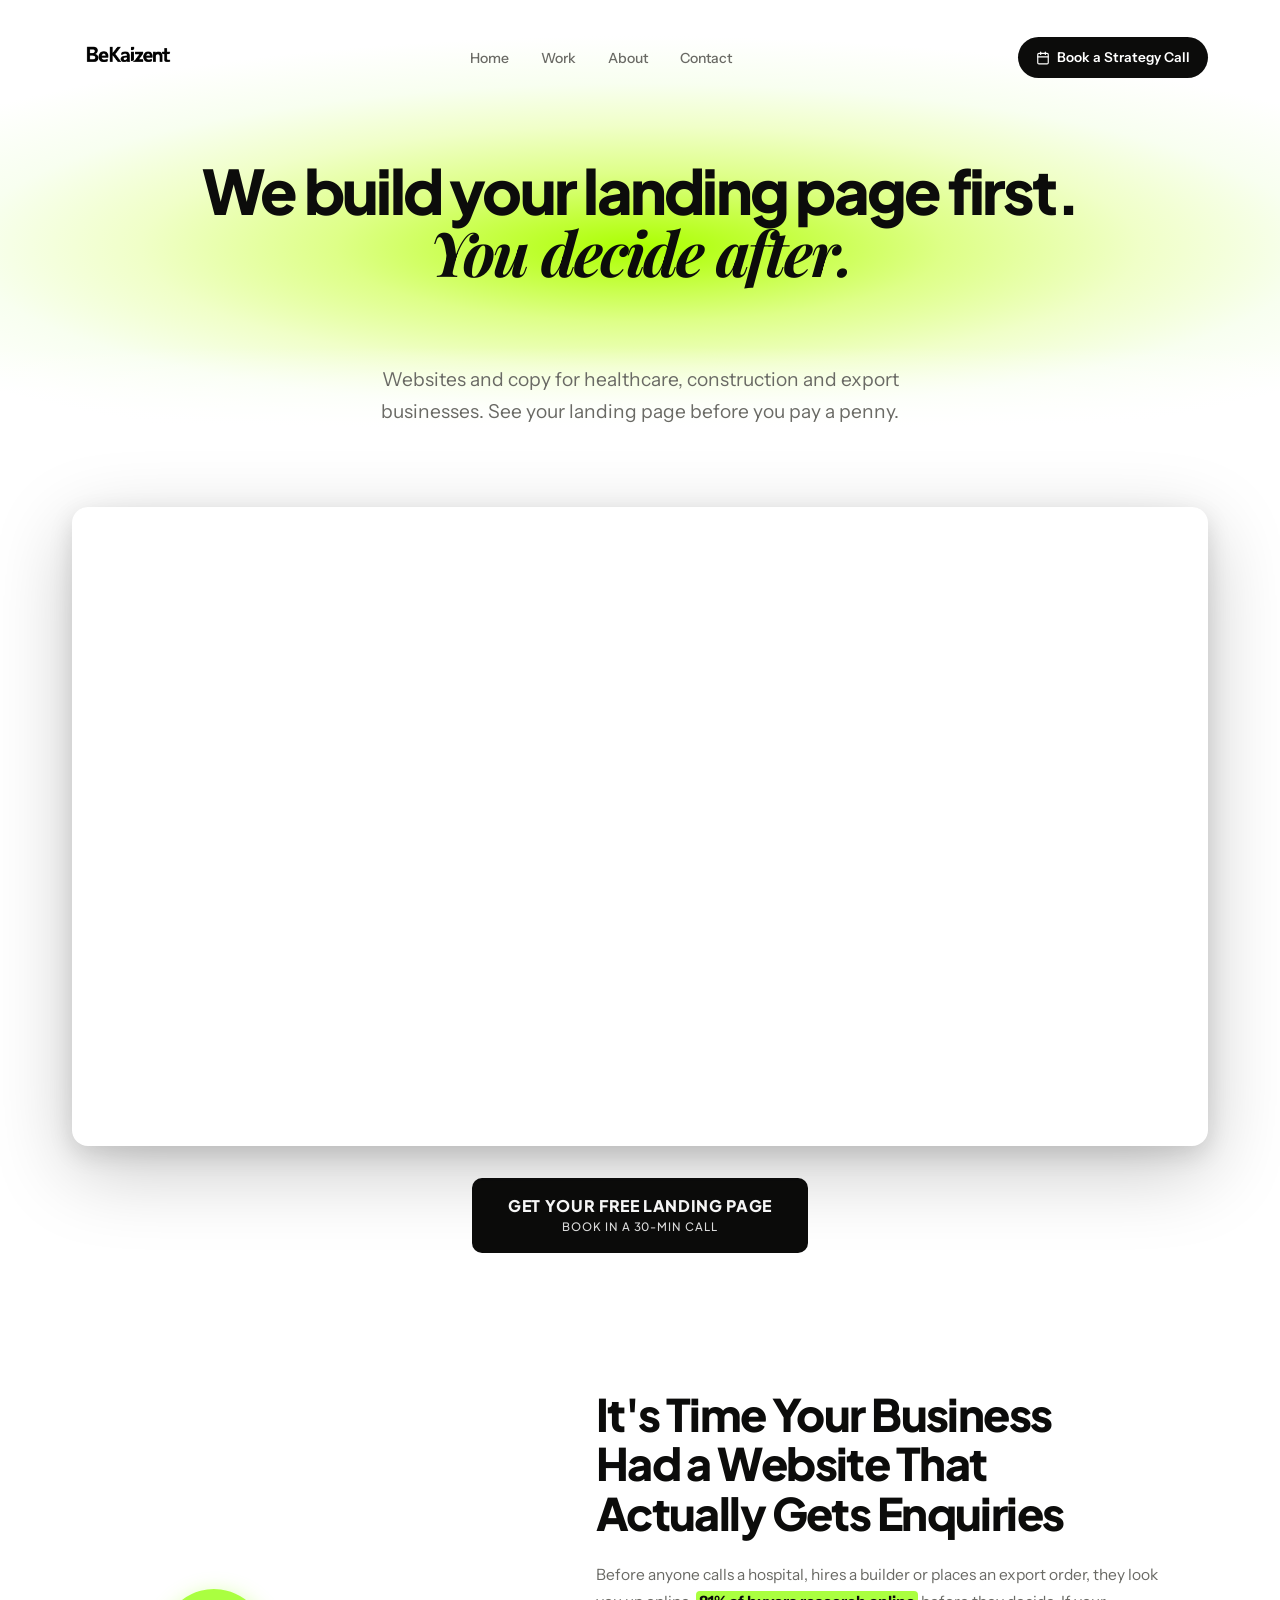
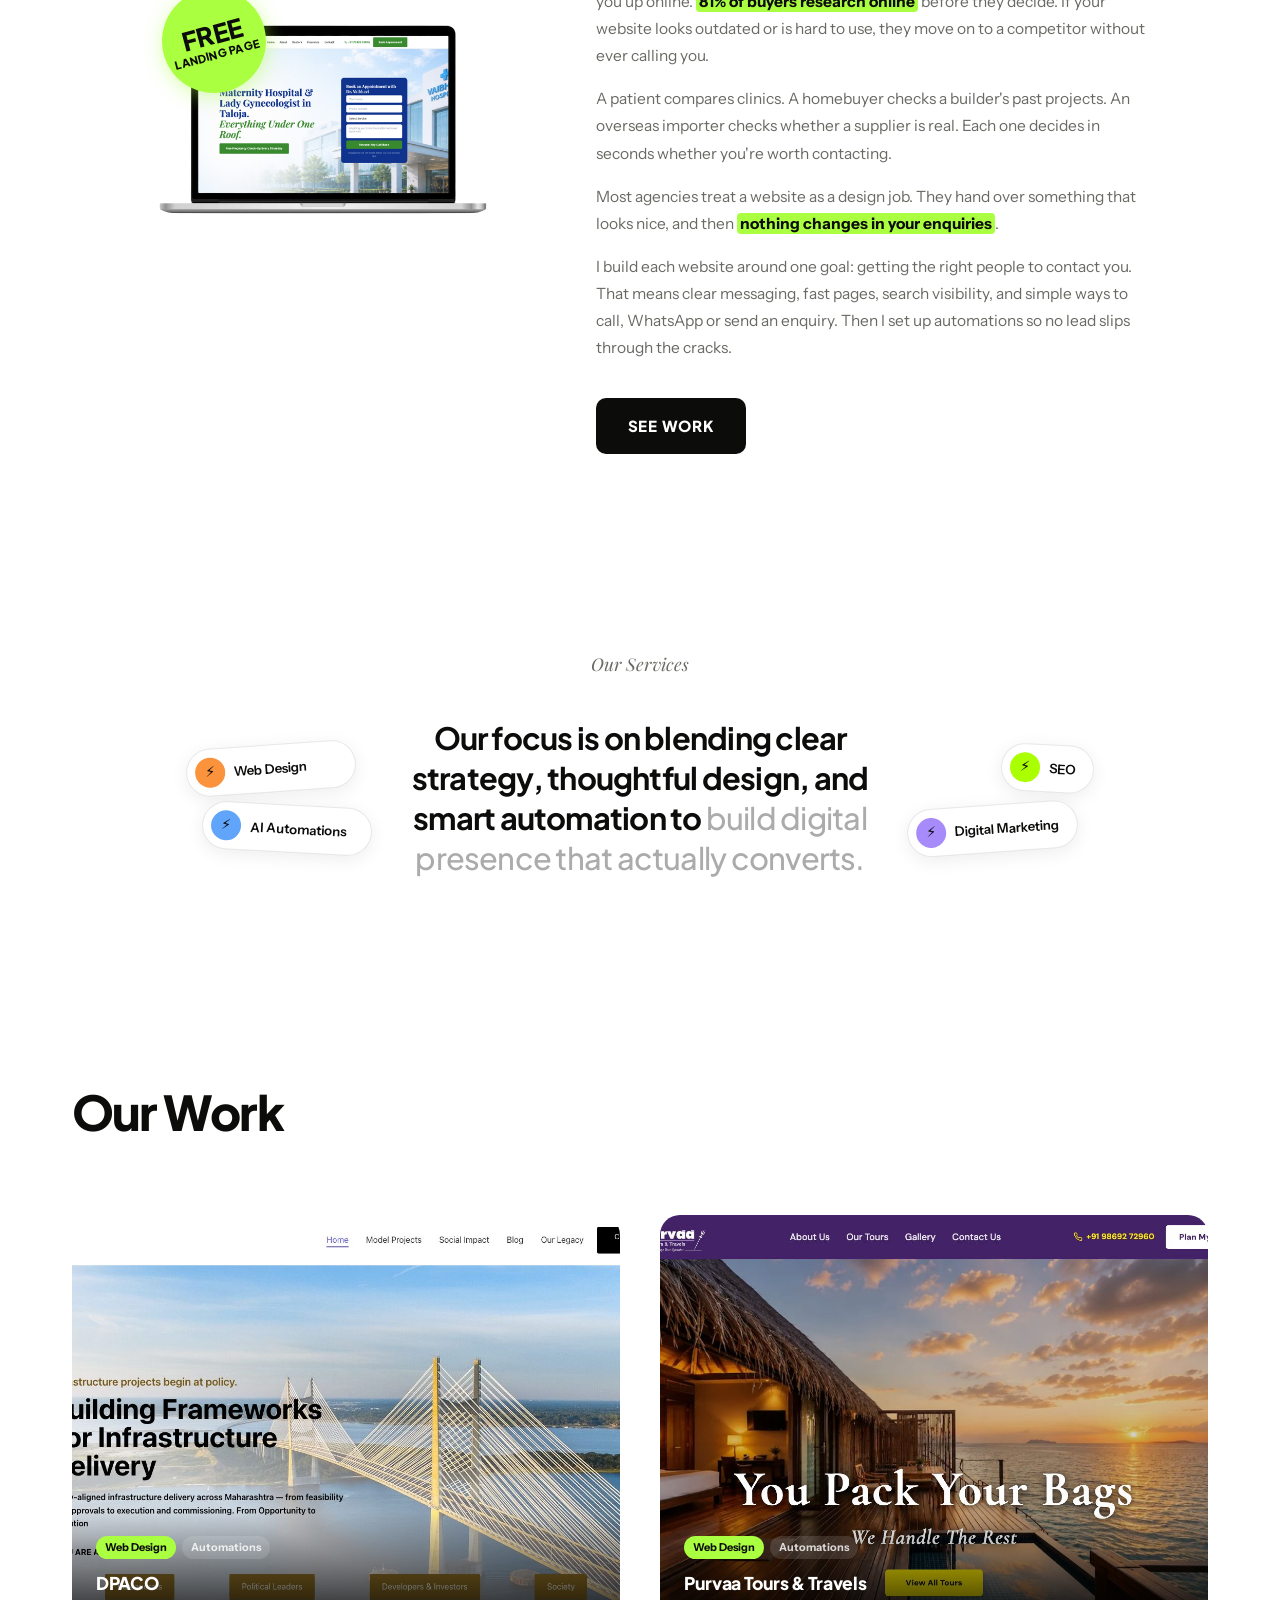
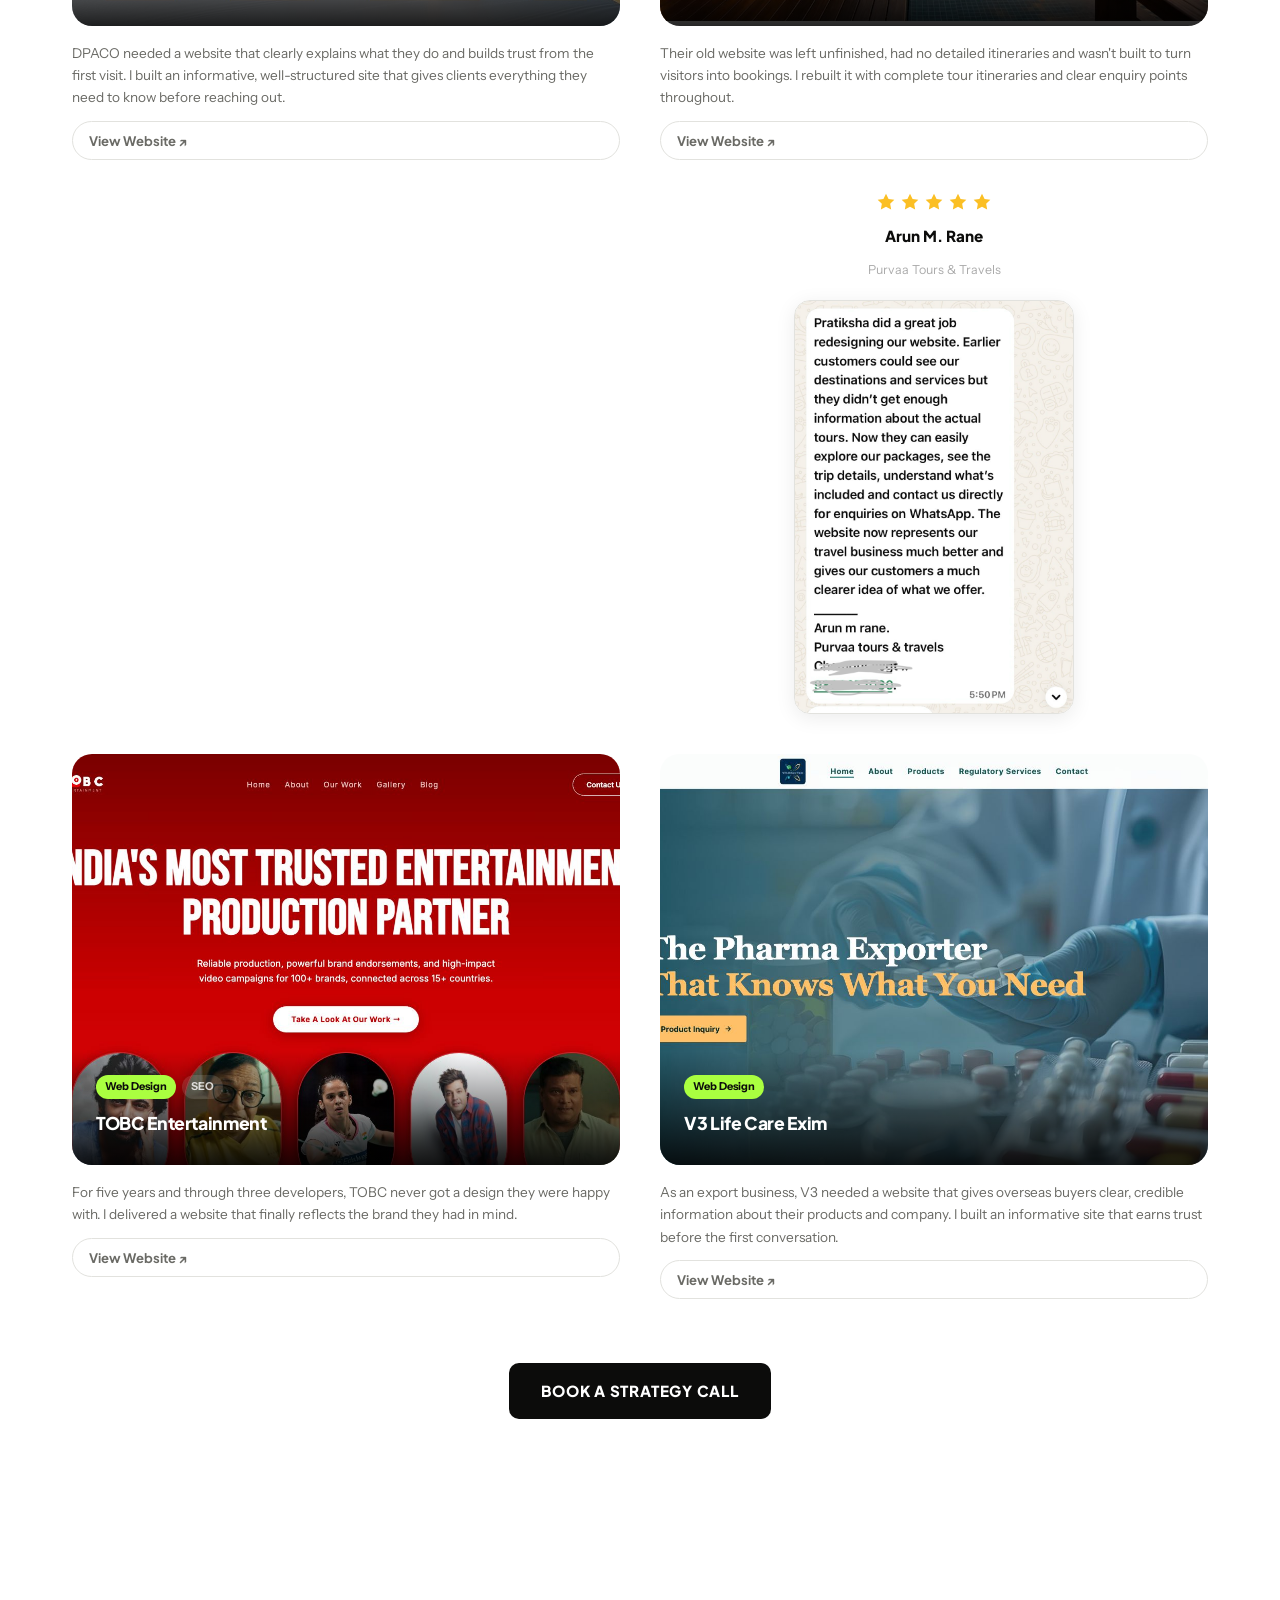
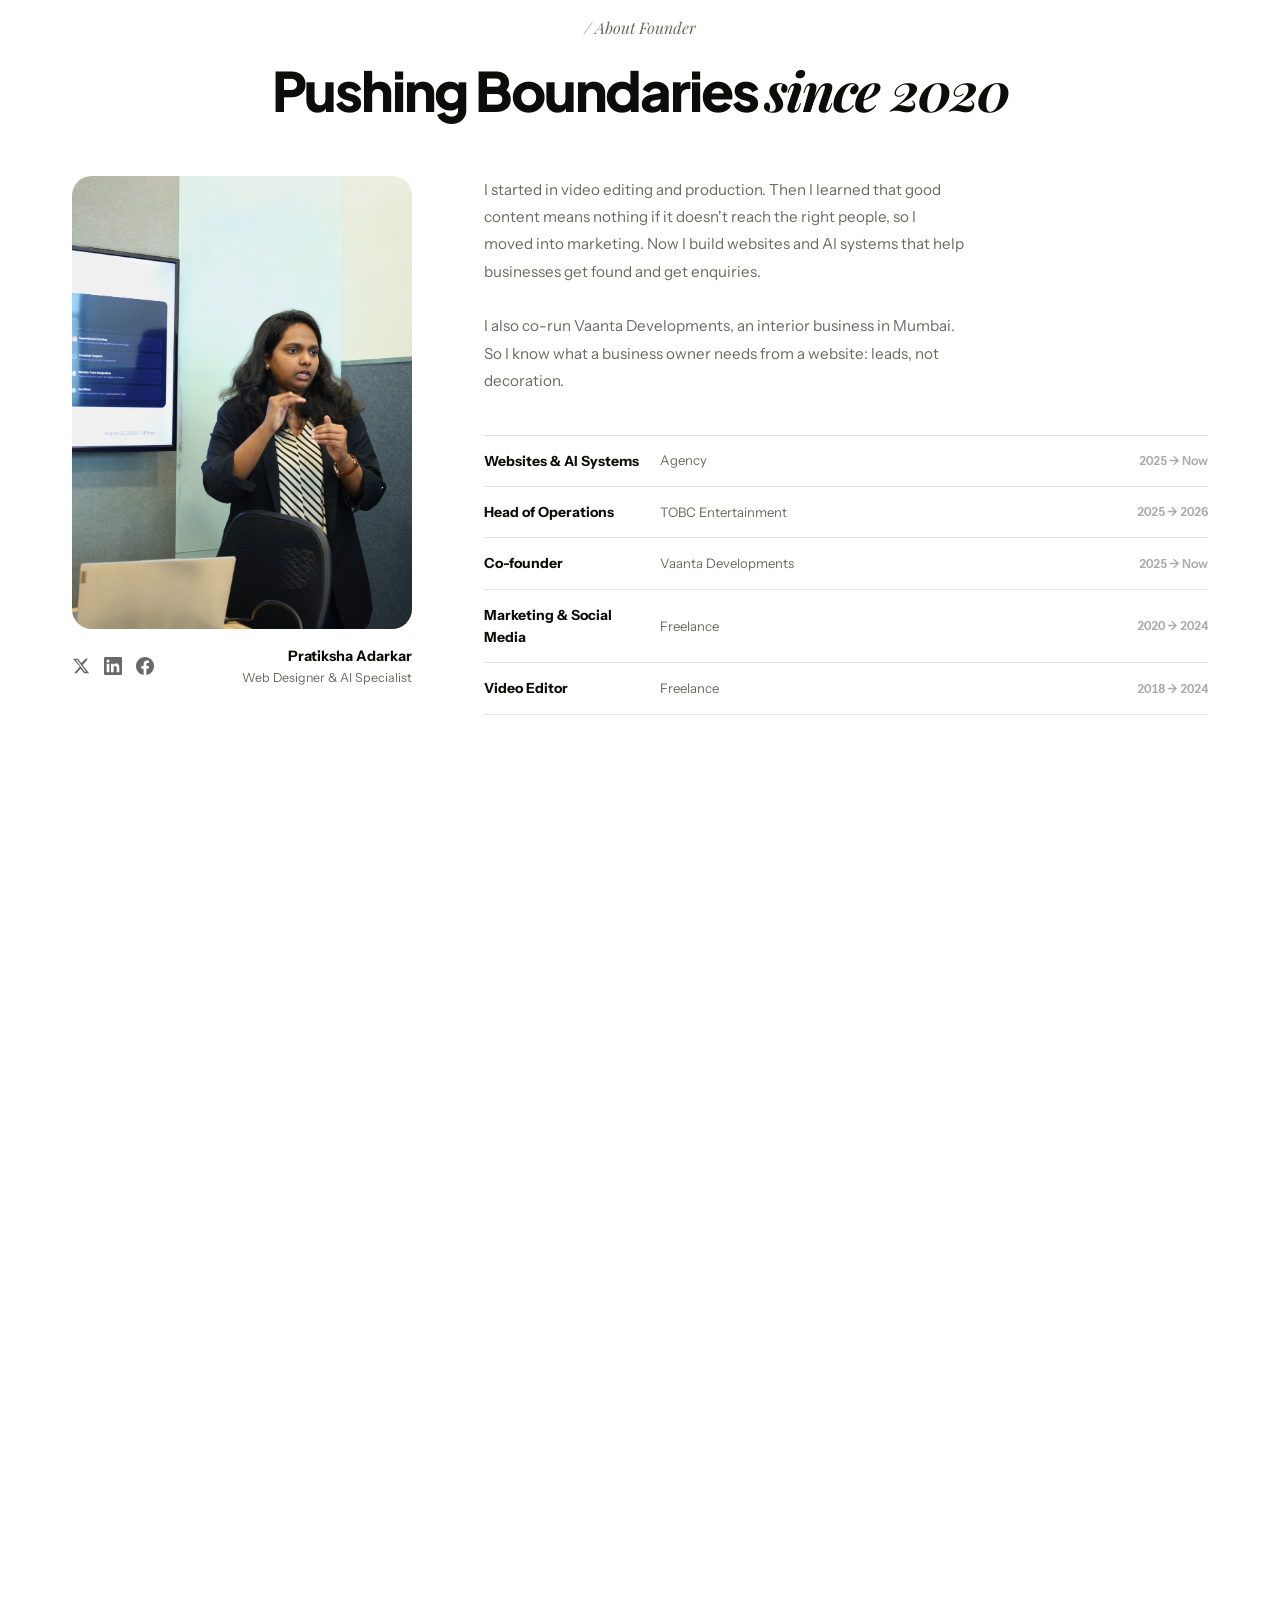
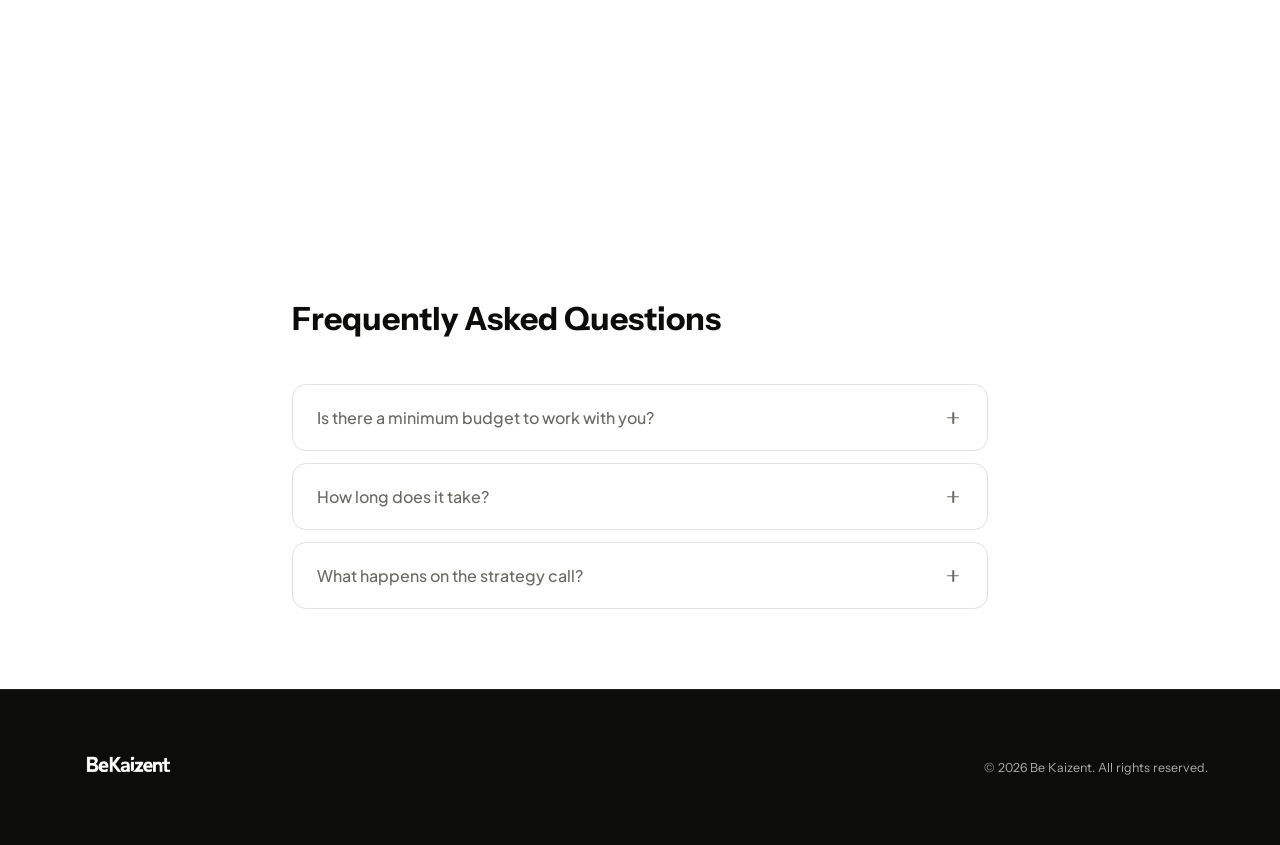
==== index.html @ adf0dd68 "Remove Chembur from Arun Rane client role Co-Authored-By: Claude Sonnet 4.6 <noreply@anthropic.com>" ====
<!DOCTYPE html>
<html lang="en">
<head>
  <meta charset="UTF-8">
  <meta name="viewport" content="width=device-width, initial-scale=1.0">
  <title>Pratiksha Adarkar — Web Design · AI Automations · SEO</title>
  <link rel="preconnect" href="https://fonts.googleapis.com">
  <link rel="preconnect" href="https://fonts.gstatic.com" crossorigin>
  <link href="https://fonts.googleapis.com/css2?family=Playfair+Display:ital,wght@1,700;1,800&family=Plus+Jakarta+Sans:wght@400;500;600;700;800&family=Instrument+Sans:wght@400;500;600;700&display=swap" rel="stylesheet">

  <style>
    /* ─── TOKENS ─────────────────────────────────────────── */
    :root {
      --bg:         #FAFAF8;
      --bg-alt:     #F2F2EF;
      --dark:       #0C0C0B;
      --dark2:      #171715;
      --fg:         #0C0C0B;
      --fg-muted:   #6A6A65;
      --fg-faint:   #ABABAB;
      --lime:       #AAFF40;
      --lime-dark:  #8EE030;
      --border:     #E2E2DE;
      --surface:    #FFFFFF;

      --font-serif: 'Playfair Display', Georgia, serif;
      --font-sans:  'Plus Jakarta Sans', system-ui, sans-serif;
      --font-body:  'Instrument Sans', system-ui, sans-serif;
    }

    /* ─── RESET ──────────────────────────────────────────── */
    *, *::before, *::after { box-sizing: border-box; margin: 0; padding: 0; }
    html { scroll-behavior: smooth; }
    body {
      background: var(--bg);
      color: var(--fg);
      font-family: var(--font-body);
      font-size: 1rem;
      line-height: 1.6;
      -webkit-font-smoothing: antialiased;
      overflow-x: hidden;
    }
    img { max-width: 100%; display: block; }
    a { color: inherit; text-decoration: none; }
    button { cursor: pointer; font-family: inherit; }

    .wrap    { max-width: 1200px; margin-inline: auto; padding-inline: 32px; }
    .wrap-sm { max-width: 900px;  margin-inline: auto; padding-inline: 32px; }

    /* ─── BUTTONS ────────────────────────────────────────── */
    .btn {
      display: inline-flex;
      align-items: center;
      gap: 8px;
      padding: 12px 24px;
      border-radius: 100px;
      font-family: var(--font-body);
      font-size: 0.9rem;
      font-weight: 600;
      border: none;
      transition: all 0.2s ease;
      white-space: nowrap;
      cursor: pointer;
    }
    .btn-lime {
      background: var(--lime);
      color: var(--dark);
    }
    .btn-lime:hover {
      background: var(--lime-dark);
      transform: translateY(-2px);
    }
    .btn-dark {
      background: var(--dark);
      color: #fff;
    }
    .btn-dark:hover {
      background: #2a2a28;
      transform: translateY(-2px);
    }
    .btn-outline {
      background: transparent;
      color: var(--fg);
      border: 1.5px solid var(--border);
    }
    .btn-outline:hover {
      border-color: var(--fg);
      background: var(--bg-alt);
    }

    /* ─── NAV ────────────────────────────────────────────── */
    nav {
      position: fixed;
      top: 0;
      left: 0;
      right: 0;
      z-index: 100;
      background: transparent;
      transition: background 0.3s, backdrop-filter 0.3s, border-color 0.3s;
      border-bottom: 1px solid transparent;
    }
    nav.scrolled {
      background: color-mix(in srgb, var(--bg) 90%, transparent);
      backdrop-filter: blur(14px);
      -webkit-backdrop-filter: blur(14px);
      border-bottom-color: var(--border);
    }
    .nav-inner {
      max-width: 1200px;
      margin-inline: auto;
      padding-inline: 32px;
      padding-block: 20px;
      display: flex;
      align-items: center;
      justify-content: space-between;
      gap: 24px;
    }
    .nav-logo img {
      height: 75px;
      width: auto;
      object-fit: contain;
      display: block;
      filter: brightness(0);
    }
    .nav-logo-fallback {
      font-family: var(--font-sans);
      font-size: 1.1rem;
      font-weight: 800;
      letter-spacing: -0.03em;
    }
    .footer-logo-img {
      height: 75px;
      width: auto;
      object-fit: contain;
      display: block;
      filter: brightness(0) invert(1);
    }
    .nav-links {
      display: flex;
      gap: 32px;
      list-style: none;
    }
    .nav-links a {
      font-size: 0.875rem;
      font-weight: 500;
      color: var(--fg-muted);
      transition: color 0.15s;
    }
    .nav-links a:hover { color: var(--fg); }
    @media (max-width: 680px) {
      .nav-links { display: none; }
    }
    /* Hamburger button */
    .hamburger {
      width: 42px;
      height: 42px;
      border-radius: 50%;
      background: rgba(0,0,0,0.08);
      border: none;
      display: flex;
      flex-direction: column;
      align-items: center;
      justify-content: center;
      gap: 5px;
      cursor: pointer;
      flex-shrink: 0;
      transition: background 0.2s;
    }
    .hamburger:hover { background: rgba(0,0,0,0.14); }
    .hamburger span {
      display: block;
      width: 18px;
      height: 1.5px;
      background: var(--fg);
      border-radius: 2px;
    }
    .nav-book {
      display: inline-flex;
      align-items: center;
      gap: 7px;
      font-size: 0.85rem;
      padding: 10px 18px;
      border-radius: 100px;
    }
    @media (max-width: 680px) { .nav-book { display: none; } }
    @media (min-width: 681px) { .hamburger { display: none; } }

    /* ─── HERO ───────────────────────────────────────────── */
    .hero-section {
      position: relative;
      min-height: unset;
      display: flex;
      flex-direction: column;
      align-items: center;
      overflow: hidden;
      background:
        radial-gradient(ellipse 85% 62% at 50% 58%,
          #AAFF00 0%,
          #C2FF38 12%,
          #DEFF88 28%,
          #F0FFC8 46%,
          #F8FFF0 62%,
          #FFFFFF 80%);
      padding-bottom: 0;
    }
    /* Ensures the bottom edge always blends to white */
    .hero-section::after {
      content: '';
      position: absolute;
      bottom: 0;
      left: 0;
      right: 0;
      height: 80px;
      background: linear-gradient(to bottom, transparent, #ffffff);
      pointer-events: none;
      z-index: 1;
    }
    .hero-bottom-left,
    .hero-desc-right,
    .hero-cta-corner { position: absolute; z-index: 2; }

    .hero-award {
      display: flex;
      align-items: center;
      gap: 7px;
      margin-top: 108px;
      margin-bottom: 12px;
      font-size: 0.78rem;
      font-weight: 600;
      color: var(--fg-muted);
      letter-spacing: 0.01em;
    }
    .hero-award svg { width: 16px; height: 16px; flex-shrink: 0; }

    .hero-hi {
      font-family: var(--font-sans);
      font-size: clamp(2rem, 4.8vw, 4.2rem);
      font-weight: 800;
      letter-spacing: -0.045em;
      line-height: 1;
      text-align: center;
      color: var(--fg);
      margin-top: 160px;
      margin-bottom: 60px;
      position: relative;
      z-index: 3;
      text-wrap: balance;
      max-width: 1200px;
      margin-inline: auto;
    }
    .hero-hi-highlight {
      display: inline-block;
      background: var(--lime);
      color: var(--dark);
      padding: 0.02em 0.2em;
      border-radius: 8px;
      font-weight: 900;
    }

    /* Photo + role overlap zone */
    .hero-photo-role {
      position: relative;
      display: flex;
      flex-direction: column;
      align-items: center;
      width: 100%;
    }

    /* Photo: z-index above role text, pulled down to overlap */
    .hero-center-photo {
      position: relative;
      z-index: 3;
      width: clamp(220px, 30vw, 320px);
      margin-bottom: -55px; /* pulls role text up under the photo */
    }
    .hero-center-photo img {
      width: 100%;
      display: block;
      object-fit: cover;
      filter: grayscale(1);
    }
    /* Placeholder while no photo is added */
    .hero-center-placeholder {
      width: 100%;
      aspect-ratio: 2/3;
      border-radius: 8px;
      background: rgba(0,0,0,0.055);
      border: 2px dashed rgba(0,0,0,0.12);
      display: flex;
      flex-direction: column;
      align-items: center;
      justify-content: center;
      gap: 10px;
      color: rgba(0,0,0,0.28);
      font-size: 0.78rem;
    }
    .hero-center-placeholder svg { width: 36px; height: 36px; }

    /* Role text — sits behind the photo bottom */
    .hero-role {
      position: relative;
      z-index: 2;
      font-family: var(--font-serif);
      font-size: clamp(2.7rem, 7.65vw, 6.75rem);
      font-style: italic;
      font-weight: 700;
      letter-spacing: -0.03em;
      line-height: 1;
      text-align: center;
      color: var(--fg);
      padding-bottom: 0;
    }

    /* Absolute corner elements */
    .hero-bottom-left {
      position: absolute;
      bottom: 44px;
      left: 40px;
      display: flex;
      flex-direction: column;
      gap: 14px;
    }
    .avail-badge {
      display: inline-flex;
      align-items: center;
      gap: 8px;
      background: #fff;
      border: 1px solid var(--border);
      border-radius: 100px;
      padding: 8px 16px;
      font-size: 0.82rem;
      font-weight: 600;
      color: var(--fg);
      box-shadow: 0 4px 20px rgba(0,0,0,0.07);
      width: fit-content;
    }
    .badge-dot {
      width: 7px; height: 7px;
      border-radius: 50%;
      background: #22C55E;
      animation: blink 2s infinite;
      flex-shrink: 0;
    }
    @keyframes blink {
      0%, 100% { opacity: 1; }
      50%       { opacity: 0.35; }
    }
    .hero-proof {
      display: flex;
      align-items: center;
      gap: 10px;
      font-size: 0.78rem;
      color: var(--fg-muted);
      max-width: 240px;
      line-height: 1.5;
    }
    .hero-proof strong { color: var(--fg); font-weight: 700; }
    .avatar-stack { display: flex; flex-shrink: 0; }
    .avatar-face {
      width: 28px; height: 28px;
      border-radius: 50%;
      border: 2px solid #fff;
      background: var(--bg-alt);
      margin-left: -8px;
      display: flex;
      align-items: center;
      justify-content: center;
      font-size: 0.58rem;
      font-weight: 700;
      color: var(--fg-muted);
      overflow: hidden;
    }
    .avatar-stack .avatar-face:first-child { margin-left: 0; }

    .hero-desc-right {
      position: absolute;
      right: 44px;
      top: 50%;
      transform: translateY(-30%);
      max-width: 200px;
      font-size: 0.875rem;
      color: var(--fg-muted);
      line-height: 1.75;
    }

    .hero-cta-corner {
      position: absolute;
      bottom: 44px;
      right: 40px;
    }

    @media (max-width: 680px) {
      .hero-bottom-left { left: 20px; bottom: 24px; }
      .hero-cta-corner  { right: 20px; bottom: 24px; }
      .hero-desc-right  { display: none; }
      .hero-proof       { display: none; }
    }

    /* ─── LOGOS ──────────────────────────────────────────── */
    .logos {
      border-top: 1px solid var(--border);
      border-bottom: 1px solid var(--border);
      padding-block: 44px;
      overflow: hidden;
    }
    .logos-label {
      text-align: center;
      font-size: 0.73rem;
      letter-spacing: 0.1em;
      text-transform: uppercase;
      font-weight: 700;
      color: var(--fg-faint);
      margin-bottom: 28px;
    }
    .logos-track {
      display: flex;
      align-items: center;
      justify-content: center;
      gap: 52px;
      flex-wrap: wrap;
      padding-inline: 32px;
    }
    .client-logo {
      font-family: var(--font-sans);
      font-size: 1rem;
      font-weight: 700;
      letter-spacing: -0.02em;
      color: var(--fg-faint);
      opacity: 0.5;
      transition: opacity 0.2s;
      white-space: nowrap;
    }
    .client-logo:hover { opacity: 0.8; }

    /* ─── VIDEO SECTION ──────────────────────────────────── */
    .video-section {
      padding-top: 80px;
      padding-bottom: 40px;
      background: #fff;
    }
    .video-section-inner { padding-inline: 32px; max-width: 1200px; margin-inline: auto; }
    .vs-eyebrow {
      font-size: 0.73rem;
      letter-spacing: 0.1em;
      text-transform: uppercase;
      font-weight: 700;
      color: var(--lime-dark);
      margin-bottom: 14px;
      text-align: center;
    }
    .vs-heading {
      font-family: var(--font-sans);
      font-size: clamp(2rem, 4vw, 3.2rem);
      font-weight: 800;
      letter-spacing: -0.035em;
      color: var(--fg);
      text-align: center;
      text-wrap: balance;
      margin-bottom: 12px;
    }
    .vs-heading em {
      font-family: var(--font-serif);
      font-style: italic;
      font-weight: 700;
    }
    .vs-sub {
      text-align: center;
      font-size: 1rem;
      color: var(--fg-muted);
      margin-bottom: 52px;
    }
    .video-frame {
      position: relative;
      width: 100%;
      max-width: 900px;
      margin-inline: auto;
      border-radius: 20px;
      overflow: hidden;
      border: 1px solid var(--border);
      background: var(--bg-alt);
      aspect-ratio: 16/9;
      box-shadow: 0 20px 60px rgba(0,0,0,0.08);
    }
    .video-frame iframe {
      width: 100%;
      height: 100%;
      border: none;
      display: block;
    }
    /* Placeholder shown before video URL is set */
    .video-placeholder {
      position: absolute;
      inset: 0;
      display: flex;
      flex-direction: column;
      align-items: center;
      justify-content: center;
      gap: 16px;
      background: var(--bg-alt);
    }
    .video-placeholder-icon {
      width: 72px;
      height: 72px;
      border-radius: 50%;
      background: var(--lime);
      display: flex;
      align-items: center;
      justify-content: center;
      box-shadow: 0 8px 32px rgba(170,255,64,0.4);
    }
    .video-placeholder-icon svg {
      width: 28px;
      height: 28px;
      fill: var(--dark);
      margin-left: 4px;
    }
    .video-placeholder p {
      font-size: 0.9rem;
      color: var(--fg-muted);
    }

    /* ─── ABOUT / FOCUS ──────────────────────────────────── */
    .about {
      padding-block: 100px;
      background: #fff;
    }
    .about-eyebrow {
      font-family: var(--font-serif);
      font-style: italic;
      font-size: 1.1rem;
      color: var(--fg-muted);
      text-align: center;
      margin-bottom: 40px;
    }
    /* 3-column: tags | text | tags */
    .about-layout {
      display: grid;
      grid-template-columns: 170px 1fr 170px;
      gap: 32px;
      align-items: center;
      max-width: 960px;
      margin-inline: auto;
      padding-inline: 32px;
    }
    .about-tags-col {
      display: flex;
      flex-direction: column;
      gap: 12px;
    }
    .about-tags-col.right { align-items: flex-end; }
    /* White pill tag with subtle shadow */
    .atag {
      display: inline-flex;
      align-items: center;
      gap: 9px;
      background: #fff;
      border: 1px solid rgba(0,0,0,0.09);
      border-radius: 100px;
      padding: 8px 18px 8px 8px;
      font-size: 0.82rem;
      font-weight: 600;
      color: var(--fg);
      white-space: nowrap;
      box-shadow: 0 4px 18px rgba(0,0,0,0.07);
    }
    .atag-icon {
      width: 30px;
      height: 30px;
      border-radius: 50%;
      display: flex;
      align-items: center;
      justify-content: center;
      font-size: 0.9rem;
      flex-shrink: 0;
    }
    .atag-orange  { background: #FB923C; }
    .atag-blue    { background: #60A5FA; }
    .atag-lime    { background: #AAFF00; }
    .atag-purple  { background: #A78BFA; }
    .atag-pink    { background: #F472B6; }
    .atag-teal    { background: #34D399; }

    /* Individual rotations + stagger — left column */
    .about-tags-col:not(.right) .atag:nth-child(1) {
      transform: rotate(-4deg) translateX(-6px);
    }
    .about-tags-col:not(.right) .atag:nth-child(2) {
      transform: rotate(3deg) translateX(10px);
    }
    /* Right column */
    .about-tags-col.right .atag:nth-child(1) {
      transform: rotate(3deg) translateX(6px);
    }
    .about-tags-col.right .atag:nth-child(2) {
      transform: rotate(-4deg) translateX(-10px);
    }

    /* Center text */
    .about-center { text-align: center; }
    .about-quote {
      font-family: var(--font-sans);
      font-size: clamp(1.5rem, 2.4vw, 2.1rem);
      font-weight: 700;
      line-height: 1.3;
      letter-spacing: -0.025em;
      color: var(--fg);
      text-wrap: balance;
    }
    .about-quote-fade {
      color: var(--fg-faint);
      font-weight: 500;
    }
    @media (max-width: 720px) {
      .about-layout { grid-template-columns: 1fr; gap: 24px; }
    }

    /* ─── HOW IT WORKS ───────────────────────────────────── */
    .hiw {
      padding-block: 96px;
      background: var(--bg-alt);
      border-top: 1px solid var(--border);
      border-bottom: 1px solid var(--border);
    }
    .hiw-eyebrow {
      font-family: var(--font-serif);
      font-style: italic;
      font-size: 1rem;
      color: var(--fg-muted);
      text-align: center;
      margin-bottom: 8px;
    }
    .hiw-heading {
      font-family: var(--font-sans);
      font-size: clamp(2rem, 4vw, 3rem);
      font-weight: 800;
      letter-spacing: -0.035em;
      text-align: center;
      margin-bottom: 72px;
    }
    .steps-row {
      display: grid;
      grid-template-columns: repeat(3, 1fr);
      gap: 32px;
      align-items: start;
      position: relative;
    }
    /* Connecting line */
    .steps-row::before {
      content: '';
      position: absolute;
      top: 30px;
      left: calc(50% / 3 + 10px);
      right: calc(50% / 3 + 10px);
      height: 1.5px;
      background: linear-gradient(90deg, var(--border), var(--lime-dark), var(--border));
      pointer-events: none;
    }
    @media (max-width: 680px) {
      .steps-row { grid-template-columns: 1fr; }
      .steps-row::before { display: none; }
    }
    .step-card { text-align: center; }
    .step-num {
      font-family: var(--font-sans);
      font-size: 2.2rem;
      font-weight: 800;
      letter-spacing: -0.04em;
      color: var(--fg-faint);
      line-height: 1;
      margin-bottom: 20px;
    }
    .step-icon {
      width: 56px;
      height: 56px;
      border-radius: 16px;
      background: var(--surface);
      border: 1px solid var(--border);
      display: flex;
      align-items: center;
      justify-content: center;
      margin-inline: auto;
      margin-bottom: 20px;
      box-shadow: 0 4px 16px rgba(0,0,0,0.06);
    }
    .step-icon svg {
      width: 24px;
      height: 24px;
      stroke: var(--lime-dark);
      fill: none;
      stroke-width: 1.8;
      stroke-linecap: round;
      stroke-linejoin: round;
    }
    .step-title {
      font-family: var(--font-sans);
      font-size: 1.25rem;
      font-weight: 800;
      letter-spacing: -0.02em;
      margin-bottom: 10px;
    }
    .step-desc {
      font-size: 0.875rem;
      color: var(--fg-muted);
      line-height: 1.7;
      max-width: 260px;
      margin-inline: auto;
    }

    /* ─── PITCH SECTION ─────────────────────────────────── */
    .pitch {
      padding-block: 96px;
      background: #fff;
    }
    .pitch-inner {
      display: grid;
      grid-template-columns: 1fr 1.4fr;
      gap: 72px;
      align-items: center;
      max-width: 1100px;
      margin-inline: auto;
      padding-inline: 32px;
    }
    @media (max-width: 760px) {
      .pitch-inner { grid-template-columns: 1fr; gap: 48px; }
    }
    .pitch-monitor-wrap {
      display: flex;
      justify-content: center;
    }
    .pitch-laptop-frame {
      position: relative;
      width: 100%;
      max-width: 540px;
    }
    .pitch-free-badge {
      position: absolute;
      top: 17%;
      left: 10%;
      width: 104px;
      height: 104px;
      background: var(--lime);
      border-radius: 50%;
      display: flex;
      flex-direction: column;
      align-items: center;
      justify-content: center;
      text-align: center;
      line-height: 1.15;
      font-family: var(--font-sans);
      font-weight: 900;
      font-size: 0.85rem;
      color: var(--dark);
      z-index: 2;
      box-shadow: 0 4px 20px rgba(170,255,64,0.45);
      transform: rotate(-15deg);
    }
    .pitch-monitor { width: 100%; display: block; mix-blend-mode: multiply; }
    .pitch-heading {
      font-family: var(--font-sans);
      font-size: clamp(1.8rem, 3.5vw, 2.8rem);
      font-weight: 800;
      letter-spacing: -0.035em;
      line-height: 1.1;
      color: var(--fg);
      margin-bottom: 24px;
      text-wrap: balance;
    }
    .pitch-body {
      display: flex;
      flex-direction: column;
      gap: 16px;
      margin-bottom: 36px;
    }
    .pitch-body p { font-size: 0.97rem; color: var(--fg-muted); line-height: 1.75; }
    .pitch-highlight {
      display: inline;
      background: var(--lime);
      color: var(--dark);
      font-weight: 700;
      padding: 0.05em 0.22em;
      border-radius: 4px;
    }
    .pitch-cta {
      display: inline-flex;
      flex-direction: column;
      align-items: center;
      background: var(--dark);
      color: #fff;
      border-radius: 10px;
      padding: 16px 32px;
      text-align: center;
      text-decoration: none;
      transition: background 0.2s, transform 0.2s;
    }
    .pitch-cta:hover { background: #222; transform: translateY(-2px); }
    .pitch-cta-main {
      font-family: var(--font-sans);
      font-weight: 800;
      font-size: 0.95rem;
      letter-spacing: 0.05em;
      text-transform: uppercase;
    }
    .pitch-cta-sub {
      font-size: 0.68rem;
      font-weight: 500;
      letter-spacing: 0.06em;
      text-transform: uppercase;
      opacity: 0.55;
      margin-top: 4px;
    }

    /* ─── WORKS + REVIEWS (merged) ──────────────────────── */
    .workreview {
      padding-block: 96px;
      background: #fff;
    }
    .wr-top {
      display: flex;
      align-items: flex-end;
      justify-content: space-between;
      gap: 32px;
      margin-bottom: 64px;
    }
    .wr-eyebrow {
      font-family: var(--font-serif);
      font-style: italic;
      font-size: 0.95rem;
      color: var(--fg-muted);
      margin-bottom: 8px;
    }
    .wr-heading {
      font-family: var(--font-sans);
      font-size: clamp(2rem, 4vw, 3rem);
      font-weight: 800;
      letter-spacing: -0.04em;
      color: var(--fg);
    }
    .wr-grid {
      display: grid;
      grid-template-columns: repeat(2, 1fr);
      gap: 40px;
    }
    @media (max-width: 680px) {
      .wr-grid { grid-template-columns: 1fr; }
      .wr-top { flex-direction: column; align-items: flex-start; }
    }
    .wr-item { display: flex; flex-direction: column; }

    /* Project card */
    .work-card {
      border-radius: 20px;
      overflow: hidden;
      position: relative;
      aspect-ratio: 4/3;
      display: flex;
      flex-direction: column;
      justify-content: flex-end;
      cursor: pointer;
      transition: transform 0.3s ease;
    }
    .work-card:hover { transform: scale(1.015); }
    .work-desc {
      margin-top: 16px; font-family: var(--font-body); font-size: 0.95rem;
      line-height: 1.65; color: var(--fg-muted);
    }
    .work-visit-btn {
      display: inline-flex; align-items: center; gap: 6px;
      margin-top: 12px;
      font-family: var(--font-sans); font-size: 0.82rem; font-weight: 700;
      color: var(--fg-muted); text-decoration: none;
      border: 1px solid var(--border); border-radius: 100px;
      padding: 8px 16px; transition: color 0.2s, border-color 0.2s;
    }
    .work-visit-btn:hover { color: var(--dark); border-color: #aaa; }
    .work-visit {
      position: absolute; top: 16px; right: 16px;
      background: rgba(255,255,255,0.15); backdrop-filter: blur(8px);
      color: #fff; font-family: var(--font-sans); font-size: 0.72rem;
      font-weight: 700; letter-spacing: 0.04em; text-transform: uppercase;
      padding: 7px 14px; border-radius: 100px;
      display: flex; align-items: center; gap: 5px;
      opacity: 0; transform: translateY(-4px);
      transition: opacity 0.2s, transform 0.2s;
      pointer-events: none;
    }
    .work-card:hover .work-visit { opacity: 1; transform: translateY(0); }
    .wc-1 { background: url('assets/images/thumb-dpaco.jpg') center top / cover no-repeat; }
    .wc-2 { background: url('assets/images/thumb-tobc.jpg') center top / cover no-repeat; }
    .wc-3 { background: url('assets/images/thumb-v3.jpg') center top / cover no-repeat; }
    .wc-4 { background: url('assets/images/thumb-purvaa.jpg') center top / cover no-repeat; }
    .work-card-inner {
      padding: 24px;
      background: linear-gradient(to top, rgba(0,0,0,0.85) 0%, transparent 100%);
    }
    .work-preview {
      position: absolute;
      inset: 0;
      display: flex;
      align-items: center;
      justify-content: center;
      opacity: 0.25;
    }
    .work-preview svg { width: 75%; height: 75%; }
    .work-tags { display: flex; gap: 6px; margin-bottom: 10px; }
    .wtag {
      font-size: 0.68rem;
      font-weight: 700;
      padding: 3px 9px;
      border-radius: 100px;
      background: rgba(255,255,255,0.12);
      color: rgba(255,255,255,0.8);
    }
    .wtag-lime { background: var(--lime); color: var(--dark); }
    .work-title {
      font-family: var(--font-sans);
      font-size: 1.1rem;
      font-weight: 800;
      letter-spacing: -0.02em;
      color: #fff;
      margin-bottom: 4px;
    }
    .work-desc { font-size: 0.85rem; color: var(--fg-muted); }

    /* Review block below each project */
    .wr-review {
      padding-top: 32px;
      text-align: center;
      display: flex;
      flex-direction: column;
      align-items: center;
      gap: 12px;
    }
    .wr-stars {
      display: flex;
      gap: 4px;
    }
    .wr-stars svg {
      width: 20px;
      height: 20px;
      fill: #FBBF24;
    }
    .wr-quote {
      font-size: 1rem;
      line-height: 1.75;
      color: var(--fg-muted);
      max-width: 440px;
      font-style: italic;
    }
    .wr-client-name {
      font-family: var(--font-sans);
      font-weight: 800;
      font-size: 0.95rem;
      color: var(--fg);
    }
    .wr-client-role {
      font-size: 0.78rem;
      color: var(--fg-faint);
    }
    .wr-screenshot-wrap {
      width: 100%;
      max-width: 280px;
      border-radius: 16px;
      overflow: hidden;
      border: 1px solid var(--border);
      box-shadow: 0 4px 20px rgba(0,0,0,0.08);
      margin-top: 8px;
    }
    .wr-screenshot-wrap img {
      width: 100%;
      display: block;
    }

    /* ─── BIO / EXPERIENCE ───────────────────────────────── */
    .bio {
      padding-block: 100px;
      background: #fff;
    }
    .bio-eyebrow {
      font-family: var(--font-serif);
      font-style: italic;
      font-size: 1rem;
      color: var(--fg-muted);
      text-align: center;
      margin-bottom: 20px;
    }
    .bio-heading {
      font-family: var(--font-sans);
      font-size: clamp(2.2rem, 4.5vw, 3.4rem);
      font-weight: 800;
      letter-spacing: -0.04em;
      color: var(--fg);
      line-height: 1.08;
      margin-bottom: 56px;
      text-align: center;
      text-wrap: balance;
    }
    .bio-heading em {
      font-family: var(--font-serif);
      font-style: italic;
      font-weight: 700;
      color: var(--fg);
    }
    .bio-inner {
      display: grid;
      grid-template-columns: 340px 1fr;
      gap: 72px;
      align-items: start;
    }
    @media (max-width: 820px) {
      .bio-inner { grid-template-columns: 1fr; gap: 48px; }
    }

    /* Photo card */
    .bio-photo-card {
      border-radius: 20px;
      overflow: hidden;
      background: #E8E8E4;
      aspect-ratio: 3/4;
      position: relative;
    }
    .bio-photo-card img {
      width: 100%;
      height: 100%;
      object-fit: cover;
      object-position: center top;
      display: block;
    }
    .bio-photo-meta {
      display: flex;
      align-items: center;
      justify-content: space-between;
      margin-top: 16px;
    }
    .bio-social-icons {
      display: flex;
      gap: 14px;
      align-items: center;
    }
    .bio-social-icons a {
      color: var(--fg-muted);
      transition: color 0.2s;
      display: flex;
      align-items: center;
    }
    .bio-social-icons a:hover { color: var(--fg); }
    .bio-social-icons svg { width: 18px; height: 18px; }
    .bio-name-block { text-align: right; }
    .bio-name { font-weight: 700; font-size: 0.9rem; color: var(--fg); }
    .bio-title-tag { font-size: 0.78rem; color: var(--fg-muted); }

    /* Right column */
    .bio-text {
      font-size: 0.95rem;
      color: var(--fg-muted);
      line-height: 1.8;
      margin-bottom: 40px;
      max-width: 480px;
    }
    .exp-list { display: flex; flex-direction: column; }
    .exp-row {
      display: grid;
      grid-template-columns: 160px 1fr auto;
      align-items: center;
      padding-block: 14px;
      border-bottom: 1px solid var(--border);
      gap: 16px;
    }
    .exp-row:first-child { border-top: 1px solid var(--border); }
    .exp-role {
      font-weight: 700;
      font-size: 0.875rem;
      color: var(--fg);
    }
    .exp-company { font-size: 0.82rem; color: var(--fg-muted); }
    .exp-date {
      font-size: 0.78rem;
      font-variant-numeric: tabular-nums;
      color: var(--fg-faint);
      white-space: nowrap;
      font-weight: 600;
    }
    @media (max-width: 600px) {
      .exp-row { grid-template-columns: 1fr auto; }
      .exp-company { display: none; }
    }

    /* ─── CALENDLY ───────────────────────────────────────── */
    .calendly-section {
      padding-block: 80px;
      background: #fff;
    }
    .calendly-eyebrow {
      font-family: var(--font-serif);
      font-style: italic;
      font-size: 1rem;
      color: var(--fg-muted);
      text-align: center;
      margin-bottom: 12px;
    }
    .calendly-heading {
      font-family: var(--font-sans);
      font-size: clamp(2rem, 4vw, 3rem);
      font-weight: 800;
      letter-spacing: -0.04em;
      color: var(--fg);
      text-align: center;
      margin-bottom: 48px;
      line-height: 1.1;
    }

    /* ─── CTA ────────────────────────────────────────────── */
    .cta-section {
      background: #fff;
      padding-block: 100px;
    }
    .cta-inner { text-align: center; }
    .cta-eyebrow {
      font-family: var(--font-serif);
      font-style: italic;
      font-size: 1.05rem;
      color: var(--fg-muted);
      margin-bottom: 16px;
    }
    .cta-heading {
      font-family: var(--font-sans);
      font-size: clamp(2.8rem, 6vw, 5rem);
      font-weight: 800;
      letter-spacing: -0.045em;
      color: var(--fg);
      line-height: 1;
      margin-bottom: 16px;
    }
    .cta-sub {
      font-size: 1rem;
      color: var(--fg-muted);
      margin-bottom: 40px;
      max-width: 420px;
      margin-inline: auto;
      line-height: 1.7;
    }
    .cta-actions { display: flex; gap: 12px; justify-content: center; flex-wrap: wrap; }

    /* ─── FOOTER ─────────────────────────────────────────── */
    footer {
      background: var(--dark);
      border-top: 1px solid rgba(255,255,255,0.07);
      padding-block: 40px;
    }
    .footer-inner {
      display: flex;
      align-items: center;
      justify-content: space-between;
      flex-wrap: wrap;
      gap: 24px;
    }
    .footer-logo {
      font-family: var(--font-sans);
      font-size: 1rem;
      font-weight: 800;
      letter-spacing: -0.03em;
      color: #fff;
    }
    .footer-links {
      display: flex;
      gap: 28px;
      list-style: none;
      flex-wrap: wrap;
    }
    .footer-links a {
      font-size: 0.84rem;
      color: rgba(255,255,255,0.45);
      transition: color 0.15s;
    }
    .footer-links a:hover { color: #fff; }
    .footer-copy {
      font-size: 0.78rem;
      color: rgba(255,255,255,0.65);
    }

    /* ─── SCROLL REVEAL (lightweight) ───────────────────── */
    .reveal {
      opacity: 0;
      transform: translateY(28px);
      transition: opacity 0.65s ease, transform 0.65s ease;
    }
    .reveal.visible {
      opacity: 1;
      transform: translateY(0);
    }
    .reveal-delay-1 { transition-delay: 0.1s; }
    .reveal-delay-2 { transition-delay: 0.2s; }
    .reveal-delay-3 { transition-delay: 0.3s; }

    @media (prefers-reduced-motion: reduce) {
      .reveal { opacity: 1; transform: none; transition: none; }
    }

    /* ─── MOBILE MENU OVERLAY ────────────────────────── */
    .mobile-menu {
      display: none;
      position: fixed;
      inset: 0;
      background: var(--bg);
      z-index: 200;
      flex-direction: column;
      align-items: center;
      justify-content: center;
      gap: 36px;
    }
    .mobile-menu.open { display: flex; }
    .mobile-menu a {
      font-family: var(--font-sans);
      font-size: 1.6rem;
      font-weight: 700;
      color: var(--fg);
      letter-spacing: -0.02em;
      text-decoration: none;
    }
    .mobile-menu-cta {
      background: var(--dark);
      color: #fff !important;
      padding: 14px 32px;
      border-radius: 100px;
      font-size: 1rem !important;
    }
    .mobile-menu-close {
      position: absolute;
      top: 24px; right: 24px;
      background: none; border: none;
      font-size: 1.6rem; cursor: pointer;
      color: var(--fg); line-height: 1;
    }

    /* ─── GLOBAL MOBILE ──────────────────────────────── */
    @media (max-width: 768px) {
      .wrap, .wrap-sm { padding-inline: 20px; }

      /* Nav */
      .nav-inner { padding-inline: 20px; padding-block: 12px; }
      .nav-logo img { height: 55px; }
      .footer-logo-img { height: 55px; }

      /* Hero — add side breathing room */
      .hero-hi { margin-top: 80px; padding-inline: 20px; }

      /* Video */
      .video-section { padding-block: 24px; }
      .video-section-inner { padding-inline: 20px; }

      /* Pitch */
      .pitch { padding-block: 64px; }
      .pitch-inner { gap: 36px; }

      /* Pitch badge — shrink on mobile */
      .pitch-free-badge { width: 80px; height: 80px; }
      .pitch-free-badge span:first-child { font-size: 1.2rem !important; }
      .pitch-free-badge span:last-child  { font-size: 0.6rem !important; }

      /* About */
      .about { padding-block: 64px; }

      /* Works */
      .workreview { padding-block: 64px; }
      .wr-top { margin-bottom: 40px; }

      /* Bio */
      .bio { padding-block: 64px; }
      .bio-heading { margin-bottom: 36px; }
      .bio-photo-card { max-height: none; max-width: 320px; margin-inline: auto; }
      .bio-photo-meta { flex-direction: column; align-items: center; gap: 10px; }
      .bio-name-block { text-align: center; }

      /* Calendly */
      .calendly-section { padding-block: 48px; }

      /* Footer */
      .footer-inner { flex-direction: column; align-items: flex-start; gap: 16px; }

      /* Pitch CTA buttons */
      .pitch-cta { width: 100%; box-sizing: border-box; }

      /* About tags — show inline and centered, keep rotations */
      .about-layout { padding-inline: 12px; }
      .about-tags-col { flex-direction: row; flex-wrap: wrap; justify-content: center; gap: 8px; }
      .about-tags-col.right { align-items: center; }
      .atag { font-size: 0.78rem; padding: 7px 14px 7px 7px; }

    }

    /* ─── SMALL MOBILE ───────────────────────────────── */
    @media (max-width: 480px) {
      .wrap, .wrap-sm { padding-inline: 16px; }
      .nav-inner { padding-inline: 16px; }

      /* Hero - ensure text doesn't overflow */
      .hero-hi { font-size: clamp(1.7rem, 7vw, 3rem); padding-inline: 16px; }
      .hero-role { font-size: clamp(1.7rem, 7.5vw, 3.2rem); }

      /* Works */
      .wr-heading { font-size: 2rem; }
      .wr-quote { font-size: 0.9rem; }

      /* Bio */
      .bio-heading { font-size: 2rem; }
      .bio-inner { gap: 32px; }
      .exp-row { grid-template-columns: 1fr auto; }

      /* About */
      .about-quote { font-size: 1.2rem; }

      /* Calendly responsive height */
      .calendly-inline-widget { height: 580px !important; min-width: 0 !important; }

      /* Pitch section */
      .pitch-heading { font-size: 1.6rem; }
    }
  </style>
</head>
<body>

<!-- ══════════════════════════════════════════
     NAV
══════════════════════════════════════════ -->
<nav id="main-nav">
  <div class="nav-inner">
    <a href="#" class="nav-logo">
      <img src="assets/images/logo.png" alt="Pratiksha Adarkar"
           onerror="this.style.display='none';this.nextElementSibling.style.display='block'">
      <span class="nav-logo-fallback" style="display:none">Pratiksha<span style="color:var(--lime-dark)">.</span></span>
    </a>
    <ul class="nav-links">
      <li><a href="#">Home</a></li>
      <li><a href="#works">Work</a></li>
      <li><a href="#about">About</a></li>
      <li><a href="#contact">Contact</a></li>
    </ul>
    <a href="#contact" class="btn btn-dark nav-book">
      <svg width="14" height="14" viewBox="0 0 24 24" fill="none" stroke="currentColor" stroke-width="2" stroke-linecap="round" stroke-linejoin="round"><rect x="3" y="4" width="18" height="18" rx="2"/><line x1="16" y1="2" x2="16" y2="6"/><line x1="8" y1="2" x2="8" y2="6"/><line x1="3" y1="10" x2="21" y2="10"/></svg>
      Book a Strategy Call
    </a>
    <button class="hamburger" id="hamburger-btn" aria-label="Open menu">
      <span></span><span></span><span></span>
    </button>
  </div>
</nav>

<!-- Mobile Menu -->
<div class="mobile-menu" id="mobile-menu">
  <button class="mobile-menu-close" id="mobile-menu-close" aria-label="Close menu">✕</button>
  <a href="#" onclick="closeMobileMenu()">Home</a>
  <a href="#works" onclick="closeMobileMenu()">Work</a>
  <a href="#about" onclick="closeMobileMenu()">About</a>
  <a href="#contact" onclick="closeMobileMenu()">Contact</a>
  <a href="#contact" class="mobile-menu-cta" onclick="closeMobileMenu()">Book a Strategy Call</a>
</div>


<!-- ══════════════════════════════════════════
     HERO
══════════════════════════════════════════ -->
<section class="hero-section">

  <h1 class="hero-hi">We build your landing page first.<br><span style="font-family:var(--font-serif);font-style:italic;font-weight:700;">You decide after.</span></h1>
  <p class="hero-sub" style="font-family:var(--font-body);font-size:clamp(1rem,1.8vw,1.2rem);color:var(--fg-muted);text-align:center;max-width:620px;margin:20px auto 0;line-height:1.65;position:relative;z-index:3;padding-inline:20px;">Websites and copy for healthcare, construction and export businesses. See your landing page before you pay a penny.</p>

</section>





<!-- ══════════════════════════════════════════
     VIDEO SECTION
     — Replace the iframe src with your video embed URL
       e.g. YouTube: https://www.youtube.com/embed/VIDEO_ID
            Vimeo:   https://player.vimeo.com/video/VIDEO_ID
══════════════════════════════════════════ -->
<section class="video-section">
  <div class="video-section-inner">
    <style>
      .vp-wrap {
        position: relative;
        border-radius: 16px;
        overflow: hidden;
        box-shadow: 0 24px 80px rgba(0,0,0,0.22), 0 8px 24px rgba(0,0,0,0.12);
      }
      .vp-ratio { padding: 56.25% 0 0 0; position: relative; }
      .vp-ratio iframe { position:absolute;top:0;left:0;width:100%;height:100%; }
      .vp-controls {
        position: absolute; bottom: 0; left: 0; right: 0;
        background: linear-gradient(to top, rgba(0,0,0,0.72) 0%, transparent 100%);
        padding: 24px 20px 14px;
        display: flex; align-items: center; gap: 12px;
        opacity: 0; transition: opacity 0.25s;
      }
      .vp-wrap:hover .vp-controls { opacity: 1; }
      @media (max-width: 768px) { .vp-controls { opacity: 1; } }
      .vp-btn {
        background: none; border: none; cursor: pointer; padding: 0;
        color: #fff; display: flex; align-items: center; flex-shrink: 0;
      }
      .vp-btn svg { width: 20px; height: 20px; fill: currentColor; }
      .vp-progress {
        flex: 1; height: 3px; background: rgba(255,255,255,0.3);
        border-radius: 2px; cursor: pointer; position: relative;
      }
      .vp-progress-fill {
        height: 100%; background: #fff; border-radius: 2px;
        width: 0%; transition: width 0.5s linear; pointer-events: none;
      }
      .vp-time {
        font-family: var(--font-sans); font-size: 0.72rem;
        color: rgba(255,255,255,0.8); white-space: nowrap; flex-shrink: 0;
      }
    </style>

    <div class="vp-wrap" id="vp-wrap">
      <div class="vp-ratio">
        <iframe
          id="vp-iframe"
          src="https://player.vimeo.com/video/1232558550?badge=0&autopause=0&autoplay=1&muted=1&loop=1&controls=0&player_id=0&app_id=58479"
          frameborder="0"
          allow="autoplay; fullscreen; picture-in-picture; clipboard-write; encrypted-media; web-share"
          referrerpolicy="strict-origin-when-cross-origin"
          title="Website Video">
        </iframe>
      </div>
      <div class="vp-controls" id="vp-controls">
        <!-- play/pause -->
        <button class="vp-btn" id="vp-playbtn" aria-label="Play/Pause">
          <svg id="vp-play-icon" viewBox="0 0 24 24"><polygon points="5 3 19 12 5 21 5 3"/></svg>
          <svg id="vp-pause-icon" viewBox="0 0 24 24" style="display:none"><rect x="6" y="4" width="4" height="16"/><rect x="14" y="4" width="4" height="16"/></svg>
        </button>
        <!-- progress bar -->
        <div class="vp-progress" id="vp-progress">
          <div class="vp-progress-fill" id="vp-fill"></div>
        </div>
        <!-- time -->
        <span class="vp-time" id="vp-time">0:00</span>
        <!-- mute -->
        <button class="vp-btn" id="vp-mutebtn" aria-label="Mute/Unmute">
          <svg id="vp-sound-icon" viewBox="0 0 24 24"><path d="M11 5L6 9H2v6h4l5 4V5z"/><path d="M19.07 4.93a10 10 0 0 1 0 14.14M15.54 8.46a5 5 0 0 1 0 7.07"/></svg>
          <svg id="vp-mute-icon" viewBox="0 0 24 24" style="display:none"><path d="M11 5L6 9H2v6h4l5 4V5z"/><line x1="23" y1="9" x2="17" y2="15"/><line x1="17" y1="9" x2="23" y2="15"/></svg>
        </button>
      </div>
    </div>
    <script src="https://player.vimeo.com/api/player.js"></script>
    <script>
      (function() {
        var iframe = document.getElementById('vp-iframe');
        var fill   = document.getElementById('vp-fill');
        var timeEl = document.getElementById('vp-time');
        var playBtn  = document.getElementById('vp-playbtn');
        var playIcon = document.getElementById('vp-play-icon');
        var pauseIcon = document.getElementById('vp-pause-icon');
        var muteBtn   = document.getElementById('vp-mutebtn');
        var soundIcon = document.getElementById('vp-sound-icon');
        var muteIcon  = document.getElementById('vp-mute-icon');
        var progress  = document.getElementById('vp-progress');
        var isMuted = true, isPlaying = true, duration = 0;

        function fmt(s) {
          var m = Math.floor(s / 60), sec = Math.floor(s % 60);
          return m + ':' + (sec < 10 ? '0' : '') + sec;
        }

        function initPlayer() {
          if (typeof Vimeo === 'undefined') { setTimeout(initPlayer, 200); return; }
          var player = new Vimeo.Player(iframe);

          player.getDuration().then(function(d) { duration = d; });

          player.on('timeupdate', function(data) {
            if (duration) fill.style.width = (data.seconds / duration * 100) + '%';
            timeEl.textContent = fmt(data.seconds);
          });

          player.on('play',  function() { isPlaying = true;  playIcon.style.display='none'; pauseIcon.style.display=''; });
          player.on('pause', function() { isPlaying = false; playIcon.style.display=''; pauseIcon.style.display='none'; });

          playBtn.addEventListener('click', function() {
            isPlaying ? player.pause() : player.play();
          });

          muteBtn.addEventListener('click', function() {
            isMuted = !isMuted;
            player.setMuted(isMuted);
            soundIcon.style.display = isMuted ? 'none' : '';
            muteIcon.style.display  = isMuted ? '' : 'none';
          });

          progress.addEventListener('click', function(e) {
            var rect = progress.getBoundingClientRect();
            var pct = (e.clientX - rect.left) / rect.width;
            player.setCurrentTime(pct * duration);
          });

          pauseIcon.style.display = '';
          playIcon.style.display = 'none';
        }
        initPlayer();
      })();
    </script>
    <div style="text-align:center;margin-top:32px;">
      <a href="#contact" style="display:inline-block;background:#0C0C0B;color:#fff;text-decoration:none;border-radius:10px;padding:18px 36px;text-align:center;line-height:1.3;">
        <div style="font-family:var(--font-sans);font-size:1rem;font-weight:800;letter-spacing:0.04em;text-transform:uppercase;">Get Your Free Landing Page</div>
        <div style="font-family:var(--font-sans);font-size:0.72rem;font-weight:500;letter-spacing:0.08em;text-transform:uppercase;opacity:0.85;margin-top:3px;">Book in a 30-min call</div>
      </a>
    </div>
  </div>
</section>






<!-- ══════════════════════════════════════════
     PITCH / VALUE PROP
══════════════════════════════════════════ -->
<section class="pitch">
  <div class="pitch-inner">
    <div class="pitch-monitor-wrap reveal">
      <div class="pitch-laptop-frame">
        <div class="pitch-free-badge"><span style="font-size:1.6rem;display:block;line-height:1.1;">FREE</span><span style="font-size:0.7rem;display:block;line-height:1.2;letter-spacing:0.04em;">LANDING PAGE</span></div>
        <img class="pitch-monitor" src="assets/images/vaibhavi-website.png" alt="Website preview">
      </div>
    </div>
    <div class="reveal reveal-delay-1">
      <h2 class="pitch-heading">It's Time Your Business Had a Website That Actually Gets Enquiries</h2>
      <div class="pitch-body">
        <p>Before anyone calls a hospital, hires a builder or places an export order, they look you up online. <span class="pitch-highlight">81% of buyers research online</span> before they decide. If your website looks outdated or is hard to use, they move on to a competitor without ever calling you.</p>
        <p>A patient compares clinics. A homebuyer checks a builder's past projects. An overseas importer checks whether a supplier is real. Each one decides in seconds whether you're worth contacting.</p>
        <p>Most agencies treat a website as a design job. They hand over something that looks nice, and then <span class="pitch-highlight">nothing changes in your enquiries</span>.</p>
        <p>I build each website around one goal: getting the right people to contact you. That means clear messaging, fast pages, search visibility, and simple ways to call, WhatsApp or send an enquiry. Then I set up automations so no lead slips through the cracks.</p>
      </div>
      <a href="#works" class="pitch-cta">
        <span class="pitch-cta-main">See Work</span>
      </a>
    </div>
  </div>
</section>


<!-- ══════════════════════════════════════════
     ABOUT / SERVICES FOCUS
══════════════════════════════════════════ -->
<section class="about">
  <p class="about-eyebrow reveal">Our Services</p>
  <div class="about-layout">
    <div class="about-tags-col reveal">
      <span class="atag"><span class="atag-icon atag-orange">⚡</span>Web Design</span>
      <span class="atag"><span class="atag-icon atag-blue">⚡</span>AI Automations</span>
    </div>
    <div class="about-center reveal reveal-delay-1">
      <p class="about-quote">
        Our focus is on blending clear strategy,
        thoughtful design, and smart automation to
        <span class="about-quote-fade">build digital presence that actually converts.</span>
      </p>
    </div>
    <div class="about-tags-col right reveal reveal-delay-2">
      <span class="atag"><span class="atag-icon atag-lime">⚡</span>SEO</span>
      <span class="atag"><span class="atag-icon atag-purple">⚡</span>Digital Marketing</span>
    </div>
  </div>
</section>


<!-- ══════════════════════════════════════════
     SELECTED WORKS + REVIEWS
══════════════════════════════════════════ -->
<section class="workreview" id="works">
  <div class="wrap">
    <div class="wr-top">
      <div>
<h2 class="wr-heading reveal">Our Work</h2>
      </div>
    </div>

    <div class="wr-grid">

      <!-- Item 1: RetailNova + Marcus Webb -->
      <div class="wr-item reveal">
        <a href="https://dpaco.in/" target="_blank" rel="noopener" style="display:block;text-decoration:none;">
        <div class="work-card wc-1">
          <div class="work-card-inner">
            <div class="work-tags">
              <span class="wtag wtag-lime">Web Design</span>
              <span class="wtag">Automations</span>
            </div>
            <h3 class="work-title">DPACO</h3>
          </div>
        </div>
        </a>
        <p class="work-desc">DPACO needed a website that clearly explains what they do and builds trust from the first visit. I built an informative, well-structured site that gives clients everything they need to know before reaching out.</p>
        <a href="https://dpaco.in/" target="_blank" rel="noopener" class="work-visit-btn">View Website ↗</a>
        <!-- REVIEWS HIDDEN — restore when ready
        <div class="wr-review">
          <div class="wr-stars">
            <svg viewBox="0 0 24 24"><polygon points="12 2 15.09 8.26 22 9.27 17 14.14 18.18 21.02 12 17.77 5.82 21.02 7 14.14 2 9.27 8.91 8.26 12 2"/></svg>
            <svg viewBox="0 0 24 24"><polygon points="12 2 15.09 8.26 22 9.27 17 14.14 18.18 21.02 12 17.77 5.82 21.02 7 14.14 2 9.27 8.91 8.26 12 2"/></svg>
            <svg viewBox="0 0 24 24"><polygon points="12 2 15.09 8.26 22 9.27 17 14.14 18.18 21.02 12 17.77 5.82 21.02 7 14.14 2 9.27 8.91 8.26 12 2"/></svg>
            <svg viewBox="0 0 24 24"><polygon points="12 2 15.09 8.26 22 9.27 17 14.14 18.18 21.02 12 17.77 5.82 21.02 7 14.14 2 9.27 8.91 8.26 12 2"/></svg>
            <svg viewBox="0 0 24 24"><polygon points="12 2 15.09 8.26 22 9.27 17 14.14 18.18 21.02 12 17.77 5.82 21.02 7 14.14 2 9.27 8.91 8.26 12 2"/></svg>
          </div>
          <p class="wr-quote">"Pratiksha completely transformed our online presence. The new website loads in under 2 seconds, looks stunning, and our organic traffic tripled within 4 months. The AI follow-up automation alone saved us 15+ hours a week."</p>
          <p class="wr-client-name">Kuldeep Patil</p>
          <p class="wr-client-role">Co-Founder, DPACO</p>
        </div>
        -->
      </div>

      <!-- Item 2: Brixco + Serena Okafor -->
      <div class="wr-item reveal reveal-delay-1">
        <a href="https://purvaatravels.com/" target="_blank" rel="noopener" style="display:block;text-decoration:none;">
        <div class="work-card wc-4">
          <div class="work-card-inner">
            <div class="work-tags">
              <span class="wtag wtag-lime">Web Design</span>
              <span class="wtag">Automations</span>
            </div>
            <h3 class="work-title">Purvaa Tours & Travels</h3>
          </div>
        </div>
        </a>
        <p class="work-desc">Their old website was left unfinished, had no detailed itineraries and wasn't built to turn visitors into bookings. I rebuilt it with complete tour itineraries and clear enquiry points throughout.</p>
        <a href="https://purvaatravels.com/" target="_blank" rel="noopener" class="work-visit-btn">View Website ↗</a>
        <div class="wr-review">
          <div class="wr-stars">
            <svg viewBox="0 0 24 24"><polygon points="12 2 15.09 8.26 22 9.27 17 14.14 18.18 21.02 12 17.77 5.82 21.02 7 14.14 2 9.27 8.91 8.26 12 2"/></svg>
            <svg viewBox="0 0 24 24"><polygon points="12 2 15.09 8.26 22 9.27 17 14.14 18.18 21.02 12 17.77 5.82 21.02 7 14.14 2 9.27 8.91 8.26 12 2"/></svg>
            <svg viewBox="0 0 24 24"><polygon points="12 2 15.09 8.26 22 9.27 17 14.14 18.18 21.02 12 17.77 5.82 21.02 7 14.14 2 9.27 8.91 8.26 12 2"/></svg>
            <svg viewBox="0 0 24 24"><polygon points="12 2 15.09 8.26 22 9.27 17 14.14 18.18 21.02 12 17.77 5.82 21.02 7 14.14 2 9.27 8.91 8.26 12 2"/></svg>
            <svg viewBox="0 0 24 24"><polygon points="12 2 15.09 8.26 22 9.27 17 14.14 18.18 21.02 12 17.77 5.82 21.02 7 14.14 2 9.27 8.91 8.26 12 2"/></svg>
          </div>
          <p class="wr-client-name">Arun M. Rane</p>
          <p class="wr-client-role">Purvaa Tours &amp; Travels</p>
          <div class="wr-screenshot-wrap">
            <img src="assets/images/arun-testimonial.png" alt="WhatsApp message from Arun Rane" loading="lazy">
          </div>
        </div>
      </div>

      <!-- Item 3: MediCare Clinic + Rajesh Sharma -->
      <div class="wr-item reveal">
        <a href="https://www.tobcentertainment.com/" target="_blank" rel="noopener" style="display:block;text-decoration:none;">
        <div class="work-card wc-2">
          <div class="work-card-inner">
            <div class="work-tags">
              <span class="wtag wtag-lime">Web Design</span>
              <span class="wtag">SEO</span>
            </div>
            <h3 class="work-title">TOBC Entertainment</h3>
          </div>
        </div>
        </a>
        <p class="work-desc">For five years and through three developers, TOBC never got a design they were happy with. I delivered a website that finally reflects the brand they had in mind.</p>
        <a href="https://www.tobcentertainment.com/" target="_blank" rel="noopener" class="work-visit-btn">View Website ↗</a>
        <!-- REVIEWS HIDDEN — restore when ready
        <div class="wr-review">
          <div class="wr-stars">
            <svg viewBox="0 0 24 24"><polygon points="12 2 15.09 8.26 22 9.27 17 14.14 18.18 21.02 12 17.77 5.82 21.02 7 14.14 2 9.27 8.91 8.26 12 2"/></svg>
            <svg viewBox="0 0 24 24"><polygon points="12 2 15.09 8.26 22 9.27 17 14.14 18.18 21.02 12 17.77 5.82 21.02 7 14.14 2 9.27 8.91 8.26 12 2"/></svg>
            <svg viewBox="0 0 24 24"><polygon points="12 2 15.09 8.26 22 9.27 17 14.14 18.18 21.02 12 17.77 5.82 21.02 7 14.14 2 9.27 8.91 8.26 12 2"/></svg>
            <svg viewBox="0 0 24 24"><polygon points="12 2 15.09 8.26 22 9.27 17 14.14 18.18 21.02 12 17.77 5.82 21.02 7 14.14 2 9.27 8.91 8.26 12 2"/></svg>
            <svg viewBox="0 0 24 24"><polygon points="12 2 15.09 8.26 22 9.27 17 14.14 18.18 21.02 12 17.77 5.82 21.02 7 14.14 2 9.27 8.91 8.26 12 2"/></svg>
          </div>
          <p class="wr-quote">"Our old website was embarrassing. Pratiksha built us something professional, fast, and easy to navigate. Within 3 months, our appointment bookings nearly doubled and patients tell us they found us on Google."</p>
          <p class="wr-client-name">Shivam Singh</p>
          <p class="wr-client-role">Founder, TOBC Entertainment</p>
        </div>
        -->
      </div>

      <!-- Item 4: GlobalEdge Exports + Anita Patel -->
      <div class="wr-item reveal reveal-delay-1">
        <a href="https://pratikshaadarkar.github.io/v3/index.html" target="_blank" rel="noopener" style="display:block;text-decoration:none;">
        <div class="work-card wc-3">
          <div class="work-card-inner">
            <div class="work-tags">
              <span class="wtag wtag-lime">Web Design</span>
            </div>
            <h3 class="work-title">V3 Life Care Exim</h3>
          </div>
        </div>
        </a>
        <p class="work-desc">As an export business, V3 needed a website that gives overseas buyers clear, credible information about their products and company. I built an informative site that earns trust before the first conversation.</p>
        <a href="https://pratikshaadarkar.github.io/v3/index.html" target="_blank" rel="noopener" class="work-visit-btn">View Website ↗</a>
        <!-- REVIEWS HIDDEN — restore when ready
        <div class="wr-review">
          <div class="wr-stars">
            <svg viewBox="0 0 24 24"><polygon points="12 2 15.09 8.26 22 9.27 17 14.14 18.18 21.02 12 17.77 5.82 21.02 7 14.14 2 9.27 8.91 8.26 12 2"/></svg>
            <svg viewBox="0 0 24 24"><polygon points="12 2 15.09 8.26 22 9.27 17 14.14 18.18 21.02 12 17.77 5.82 21.02 7 14.14 2 9.27 8.91 8.26 12 2"/></svg>
            <svg viewBox="0 0 24 24"><polygon points="12 2 15.09 8.26 22 9.27 17 14.14 18.18 21.02 12 17.77 5.82 21.02 7 14.14 2 9.27 8.91 8.26 12 2"/></svg>
            <svg viewBox="0 0 24 24"><polygon points="12 2 15.09 8.26 22 9.27 17 14.14 18.18 21.02 12 17.77 5.82 21.02 7 14.14 2 9.27 8.91 8.26 12 2"/></svg>
            <svg viewBox="0 0 24 24"><polygon points="12 2 15.09 8.26 22 9.27 17 14.14 18.18 21.02 12 17.77 5.82 21.02 7 14.14 2 9.27 8.91 8.26 12 2"/></svg>
          </div>
          <p class="wr-quote">"We were getting no enquiries from our old website. After Pratiksha redesigned it and set up the AI enquiry system, we started receiving 15 to 20 qualified international leads every month. The ROI has been outstanding."</p>
          <p class="wr-client-name">Vijay Maske</p>
          <p class="wr-client-role">Co-Founder, V3 Life Care Exim</p>
        </div>
        -->
      </div>

    </div>
    <div style="text-align:center;margin-top:64px;">
      <a href="#contact" class="pitch-cta reveal" style="display:inline-flex;">
        <span class="pitch-cta-main">Book a Strategy Call</span>
      </a>
    </div>
  </div>
</section>


<!-- ══════════════════════════════════════════
     BIO / EXPERIENCE
══════════════════════════════════════════ -->
<section class="bio" id="about">
  <div class="wrap">
    <p class="bio-eyebrow reveal">/ About Founder</p>
    <h2 class="bio-heading reveal">
      Pushing Boundaries <em>since 2020</em>
    </h2>

    <div class="bio-inner">
      <!-- Left: photo card -->
      <div class="reveal">
        <div class="bio-photo-card">
          <img src="assets/images/mulund-session-2.JPG" alt="Pratiksha Adarkar">
        </div>
        <div class="bio-photo-meta">
          <div class="bio-social-icons">
            <!-- X / Twitter -->
            <a href="https://x.com/pratikshadrkr" aria-label="X" target="_blank" rel="noopener">
              <svg viewBox="0 0 24 24" fill="currentColor"><path d="M18.244 2.25h3.308l-7.227 8.26 8.502 11.24H16.17l-4.714-6.231-5.401 6.231H2.744l7.737-8.835L1.254 2.25H8.08l4.259 5.622L18.244 2.25zm-1.161 17.52h1.833L7.084 4.126H5.117z"/></svg>
            </a>
            <!-- LinkedIn -->
            <a href="https://www.linkedin.com/in/pratiksha-adarkar/" aria-label="LinkedIn" target="_blank" rel="noopener">
              <svg viewBox="0 0 24 24" fill="currentColor"><path d="M20.447 20.452h-3.554v-5.569c0-1.328-.027-3.037-1.852-3.037-1.853 0-2.136 1.445-2.136 2.939v5.667H9.351V9h3.414v1.561h.046c.477-.9 1.637-1.85 3.37-1.85 3.601 0 4.267 2.37 4.267 5.455v6.286zM5.337 7.433a2.062 2.062 0 01-2.063-2.065 2.064 2.064 0 112.063 2.065zm1.782 13.019H3.555V9h3.564v11.452zM22.225 0H1.771C.792 0 0 .774 0 1.729v20.542C0 23.227.792 24 1.771 24h20.451C23.2 24 24 23.227 24 22.271V1.729C24 .774 23.2 0 22.222 0h.003z"/></svg>
            </a>
            <!-- Facebook -->
            <a href="https://www.facebook.com/share/18SseayrgN/" aria-label="Facebook" target="_blank" rel="noopener">
              <svg viewBox="0 0 24 24" fill="currentColor"><path d="M24 12.073C24 5.405 18.627 0 12 0S0 5.405 0 12.073C0 18.1 4.388 23.094 10.125 24v-8.437H7.078v-3.49h3.047V9.413c0-3.025 1.792-4.697 4.533-4.697 1.312 0 2.686.235 2.686.235v2.97h-1.513c-1.491 0-1.956.93-1.956 1.874v2.25h3.328l-.532 3.49h-2.796V24C19.612 23.094 24 18.1 24 12.073z"/></svg>
            </a>
          </div>
          <div class="bio-name-block">
            <div class="bio-name">Pratiksha Adarkar</div>
            <div class="bio-title-tag">Web Designer &amp; AI Specialist</div>
          </div>
        </div>
      </div>

      <!-- Right: bio + experience -->
      <div class="reveal reveal-delay-1">
        <p class="bio-text">
          I started in video editing and production. Then I learned that good content means nothing if it doesn't reach the right people, so I moved into marketing. Now I build websites and AI systems that help businesses get found and get enquiries.
          <br><br>
          I also co-run Vaanta Developments, an interior business in Mumbai. So I know what a business owner needs from a website: leads, not decoration.
        </p>
        <div class="exp-list">
          <div class="exp-row">
            <div class="exp-role">Websites &amp; AI Systems</div>
            <div class="exp-company">Agency</div>
            <div class="exp-date">2025 → Now</div>
          </div>
          <div class="exp-row">
            <div class="exp-role">Head of Operations</div>
            <div class="exp-company">TOBC Entertainment</div>
            <div class="exp-date">2025 → 2026</div>
          </div>
          <div class="exp-row">
            <div class="exp-role">Co-founder</div>
            <div class="exp-company">Vaanta Developments</div>
            <div class="exp-date">2025 → Now</div>
          </div>
          <div class="exp-row">
            <div class="exp-role">Marketing &amp; Social Media</div>
            <div class="exp-company">Freelance</div>
            <div class="exp-date">2020 → 2024</div>
          </div>
          <div class="exp-row">
            <div class="exp-role">Video Editor</div>
            <div class="exp-company">Freelance</div>
            <div class="exp-date">2018 → 2024</div>
          </div>
        </div>
      </div>
    </div>
  </div>
</section>


<!-- ══════════════════════════════════════════
     CALENDLY BOOKING
══════════════════════════════════════════ -->
<section class="calendly-section" id="contact">
  <div class="wrap">
    <p class="calendly-eyebrow reveal">/ Let's Talk</p>
    <h2 class="calendly-heading reveal">Ready to Get Your Website?</h2>
    <div class="calendly-inline-widget reveal"
         data-url="https://calendly.com/pratiksha-adarkar/30min?hide_event_type_details=0&hide_gdpr_banner=1"
         style="min-width:320px;height:700px;">
    </div>
  </div>
</section>
<script type="text/javascript" src="https://assets.calendly.com/assets/external/widget.js" async></script>




<!-- ══════════════════════════════════════════
     FAQ
══════════════════════════════════════════ -->
<style>
  .faq-item {
    background: var(--surface);
    border: 1px solid var(--border);
    border-radius: 14px;
    overflow: hidden;
    transition: border-color 0.2s;
  }
  .faq-item:hover { border-color: #c8c8c4; }
  .faq-question {
    display: flex; align-items: center; justify-content: space-between; gap: 16px;
    width: 100%; background: none; border: none; padding: 22px 24px;
    cursor: pointer; text-align: left; font-family: var(--font-sans);
    font-size: 1rem; font-weight: 500; color: var(--fg-muted);
    transition: color 0.2s;
  }
  .faq-question[aria-expanded="true"] { color: var(--dark); }
  .faq-plus {
    flex-shrink: 0; width: 20px; height: 20px; position: relative;
    color: var(--fg-muted); transition: transform 0.25s, color 0.2s;
  }
  .faq-plus::before, .faq-plus::after {
    content: ''; position: absolute; background: currentColor;
    border-radius: 2px; top: 50%; left: 50%; transform: translate(-50%, -50%);
  }
  .faq-plus::before { width: 12px; height: 1.5px; }
  .faq-plus::after  { width: 1.5px; height: 12px; transition: transform 0.25s; }
  .faq-question[aria-expanded="true"] .faq-plus { color: var(--dark); }
  .faq-question[aria-expanded="true"] .faq-plus::after { transform: translate(-50%, -50%) rotate(90deg); }
  .faq-answer {
    max-height: 0; overflow: hidden;
    transition: max-height 0.3s ease, padding 0.3s ease;
    padding: 0 24px; color: var(--fg-muted); line-height: 1.75; font-size: 0.95rem;
  }
  .faq-answer.open { max-height: 300px; padding: 0 24px 22px; }
</style>
<section style="padding:80px 20px;background:var(--surface);">
  <div class="wrap reveal" style="max-width:760px;margin:0 auto;">
    <h2 style="font-size:2rem;font-weight:800;margin-bottom:40px;">Frequently Asked Questions</h2>

    <div style="display:flex;flex-direction:column;gap:12px;">

      <div class="faq-item">
        <button class="faq-question" aria-expanded="false">
          Is there a minimum budget to work with you?
          <span class="faq-plus" aria-hidden="true"></span>
        </button>
        <div class="faq-answer">Every project is scoped based on your business needs. A hospital directory page has different requirements than an exporter's product catalogue. Pricing is shared transparently on the strategy call, with no hidden charges. Most clients see a return within the first few months through increased enquiries.</div>
      </div>

      <div class="faq-item">
        <button class="faq-question" aria-expanded="false">
          How long does it take?
          <span class="faq-plus" aria-hidden="true"></span>
        </button>
        <div class="faq-answer">Most websites are ready to launch within 2 to 3 weeks from the time we finalise the plan. You'll get a clear timeline before any work begins. No vague "it depends" answers.</div>
      </div>

      <div class="faq-item">
        <button class="faq-question" aria-expanded="false">
          What happens on the strategy call?
          <span class="faq-plus" aria-hidden="true"></span>
        </button>
        <div class="faq-answer">It's a 30-minute conversation where I understand your business, your goals, and what's not working with your current online presence. You'll leave with clarity on what your website needs, whether you work with me or not.</div>
      </div>

    </div>
  </div>
</section>
<script>
  document.querySelectorAll('.faq-question').forEach(btn => {
    btn.addEventListener('click', () => {
      const answer = btn.nextElementSibling;
      const isOpen = btn.getAttribute('aria-expanded') === 'true';
      btn.setAttribute('aria-expanded', String(!isOpen));
      answer.classList.toggle('open', !isOpen);
    });
  });
</script>


<!-- ══════════════════════════════════════════
     FOOTER
══════════════════════════════════════════ -->
<footer>
  <div class="wrap footer-inner">
    <a href="#" style="display:flex;align-items:center;">
      <img src="assets/images/logo.png" alt="Pratiksha Adarkar" class="footer-logo-img"
           onerror="this.style.display='none';this.nextElementSibling.style.display='block'">
      <span class="footer-logo" style="display:none">Pratiksha Adarkar<span style="color:var(--lime)">.</span></span>
    </a>
    <span class="footer-copy">&copy; 2026 Be Kaizent. All rights reserved.</span>
  </div>
</footer>


<!-- ══════════════════════════════════════════
     SCRIPTS
══════════════════════════════════════════ -->
<script>
  // Scroll reveal
  const reveals = document.querySelectorAll('.reveal');
  const observer = new IntersectionObserver((entries) => {
    entries.forEach(e => {
      if (e.isIntersecting) {
        e.target.classList.add('visible');
        observer.unobserve(e.target);
      }
    });
  }, { threshold: 0.12 });
  reveals.forEach(el => observer.observe(el));

  // Show iframe once src is set (video section)
  const vid = document.getElementById('showcase-video');
  const placeholder = document.getElementById('video-placeholder');
  if (vid && vid.src && vid.src !== '' && vid.src !== window.location.href) {
    vid.style.display = 'block';
    if (placeholder) placeholder.style.display = 'none';
  }

  // Hamburger menu
  const hamburgerBtn = document.getElementById('hamburger-btn');
  const mobileMenu = document.getElementById('mobile-menu');
  const mobileMenuClose = document.getElementById('mobile-menu-close');
  function openMobileMenu() {
    mobileMenu.classList.add('open');
    document.body.style.overflow = 'hidden';
  }
  function closeMobileMenu() {
    mobileMenu.classList.remove('open');
    document.body.style.overflow = '';
  }
  if (hamburgerBtn) hamburgerBtn.addEventListener('click', openMobileMenu);
  if (mobileMenuClose) mobileMenuClose.addEventListener('click', closeMobileMenu);

  // Nav: transparent over hero, frosted glass after scroll
  const mainNav = document.getElementById('main-nav');
  function updateNav() {
    if (window.scrollY > 40) {
      mainNav.classList.add('scrolled');
    } else {
      mainNav.classList.remove('scrolled');
    }
  }
  window.addEventListener('scroll', updateNav, { passive: true });
  updateNav();
</script>

</body>
</html>
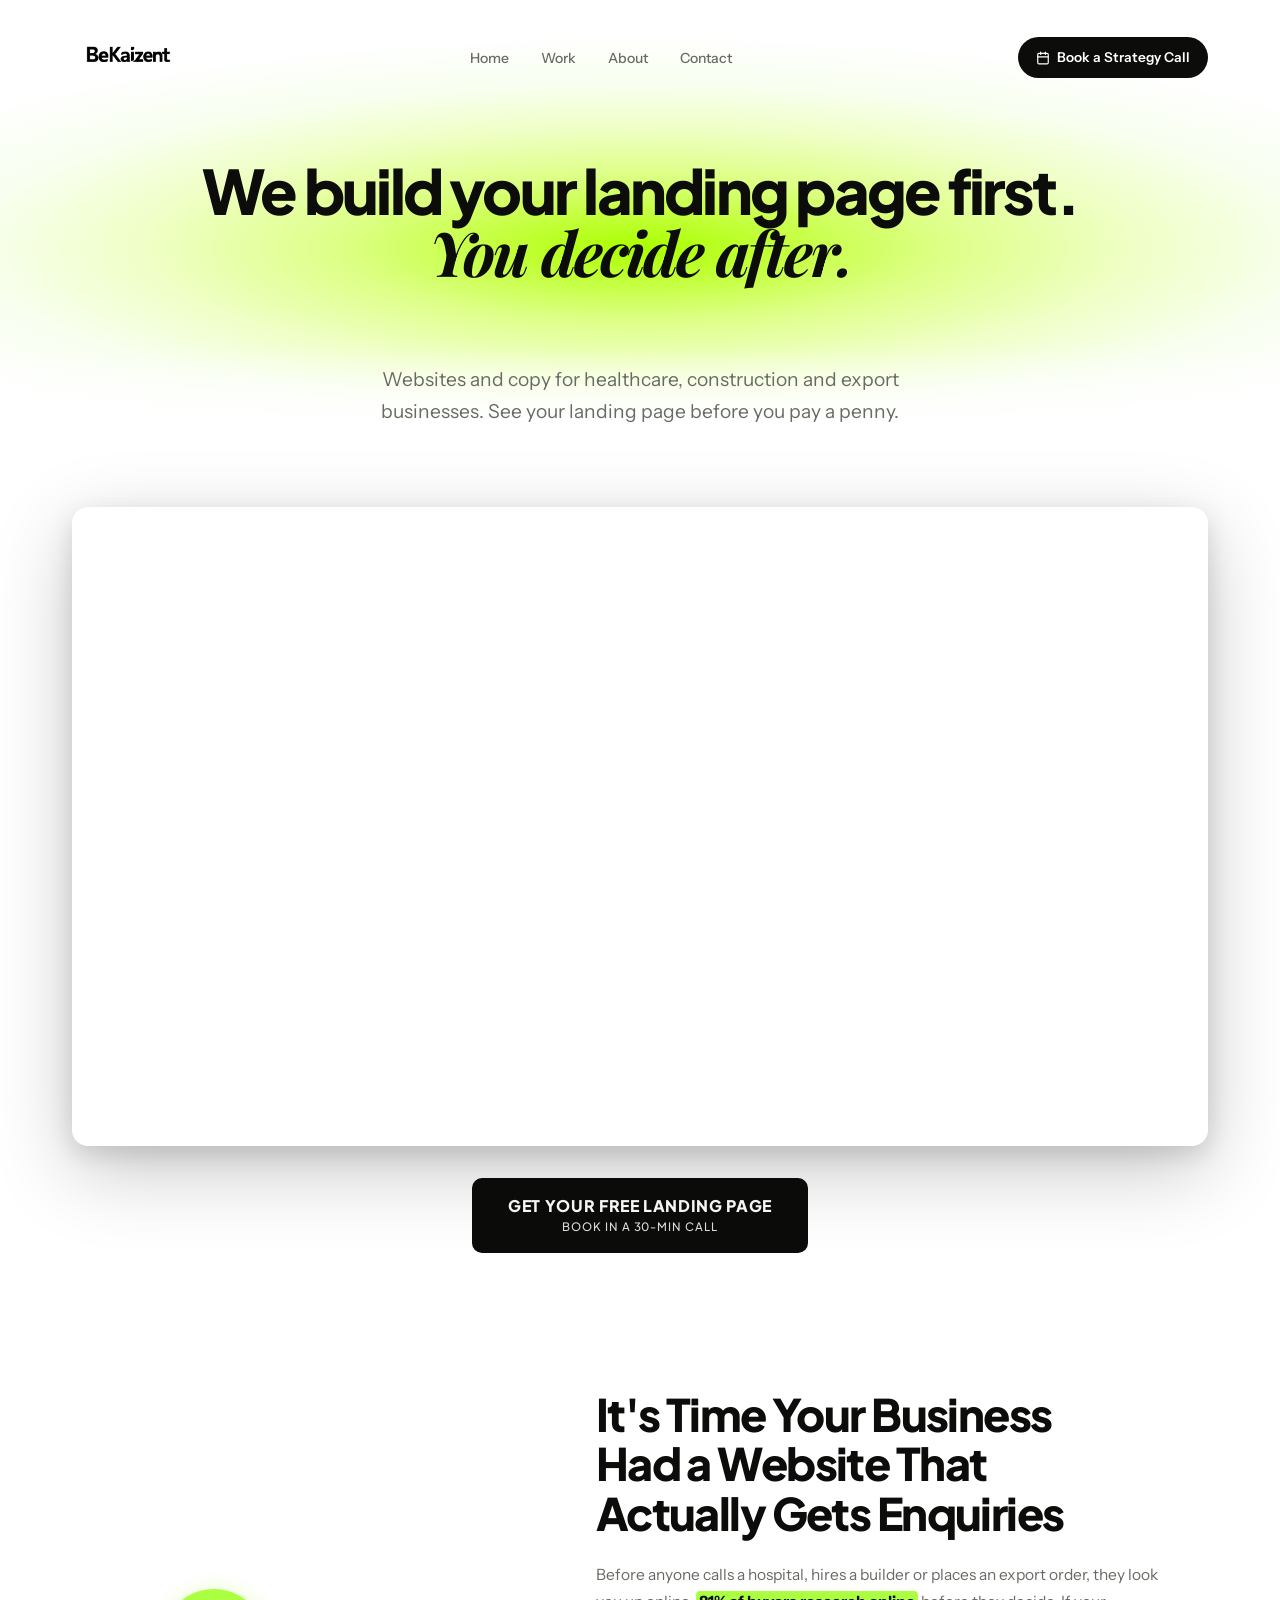
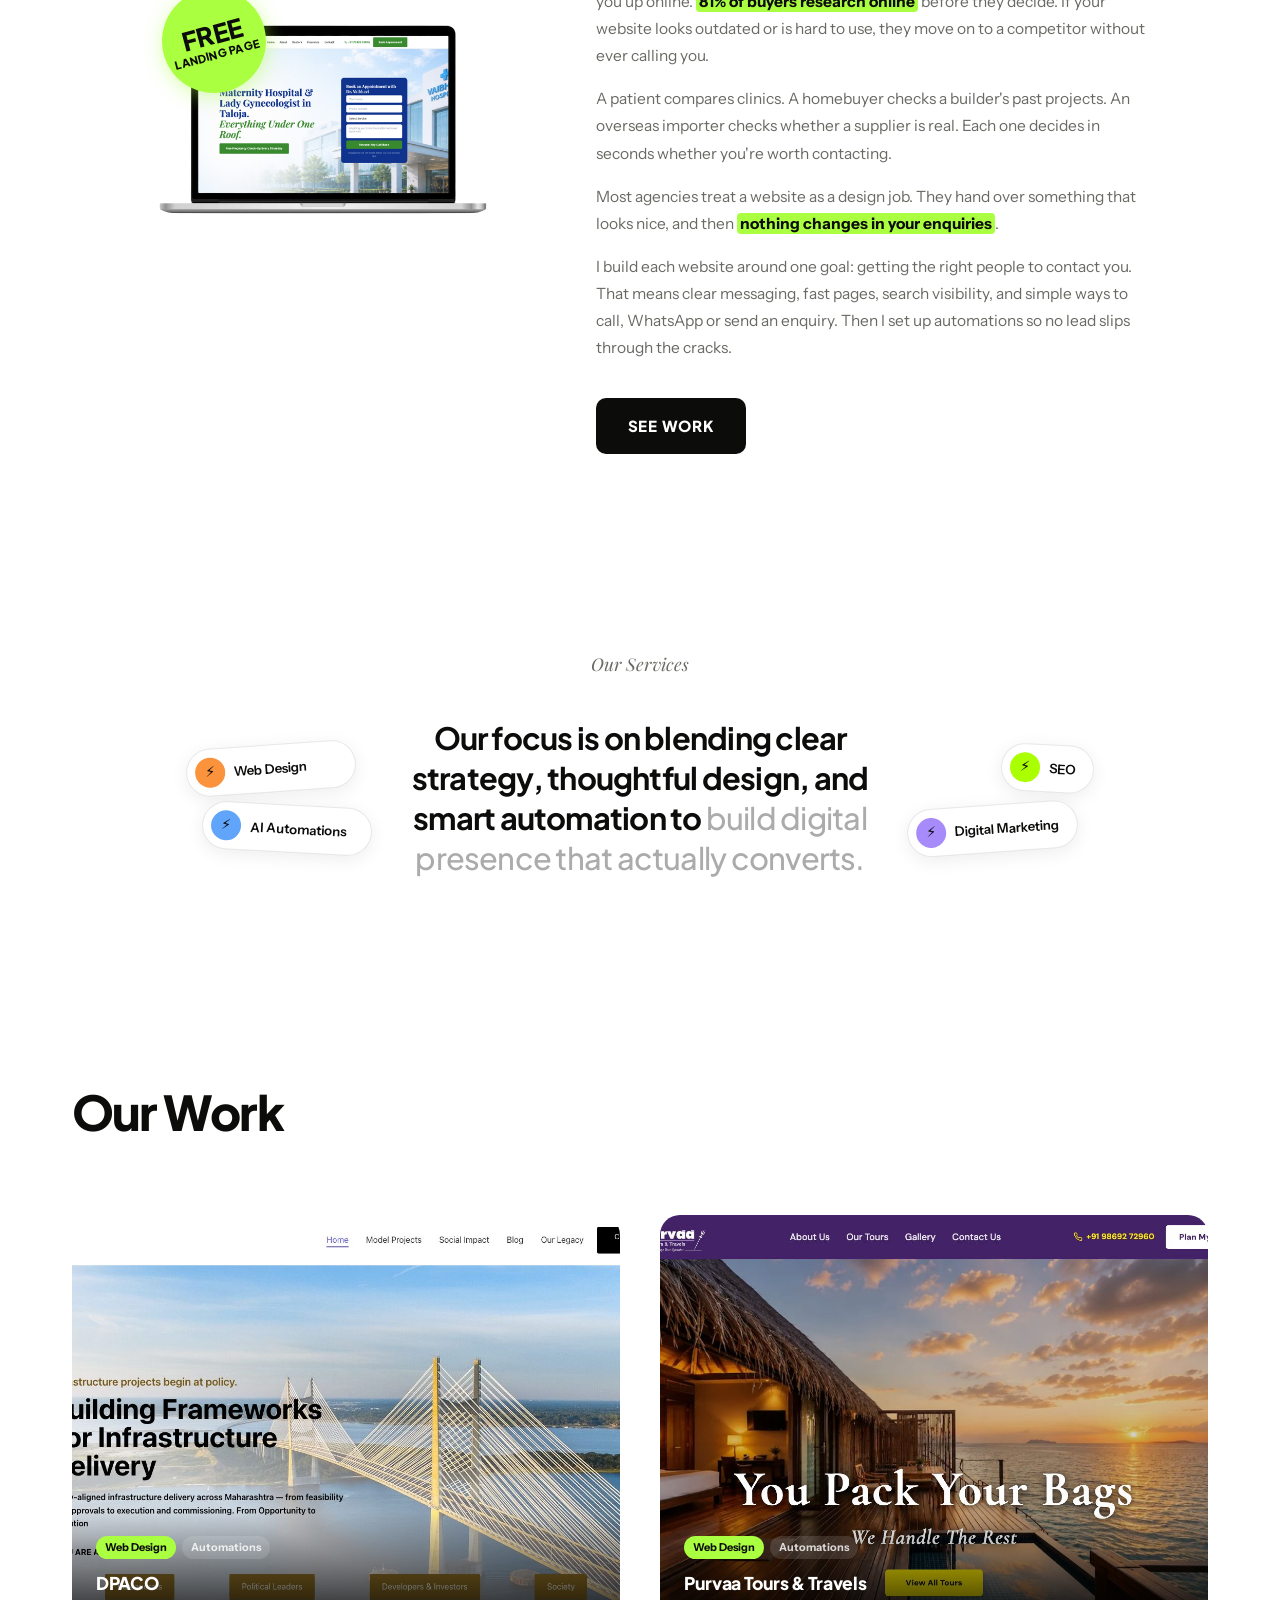
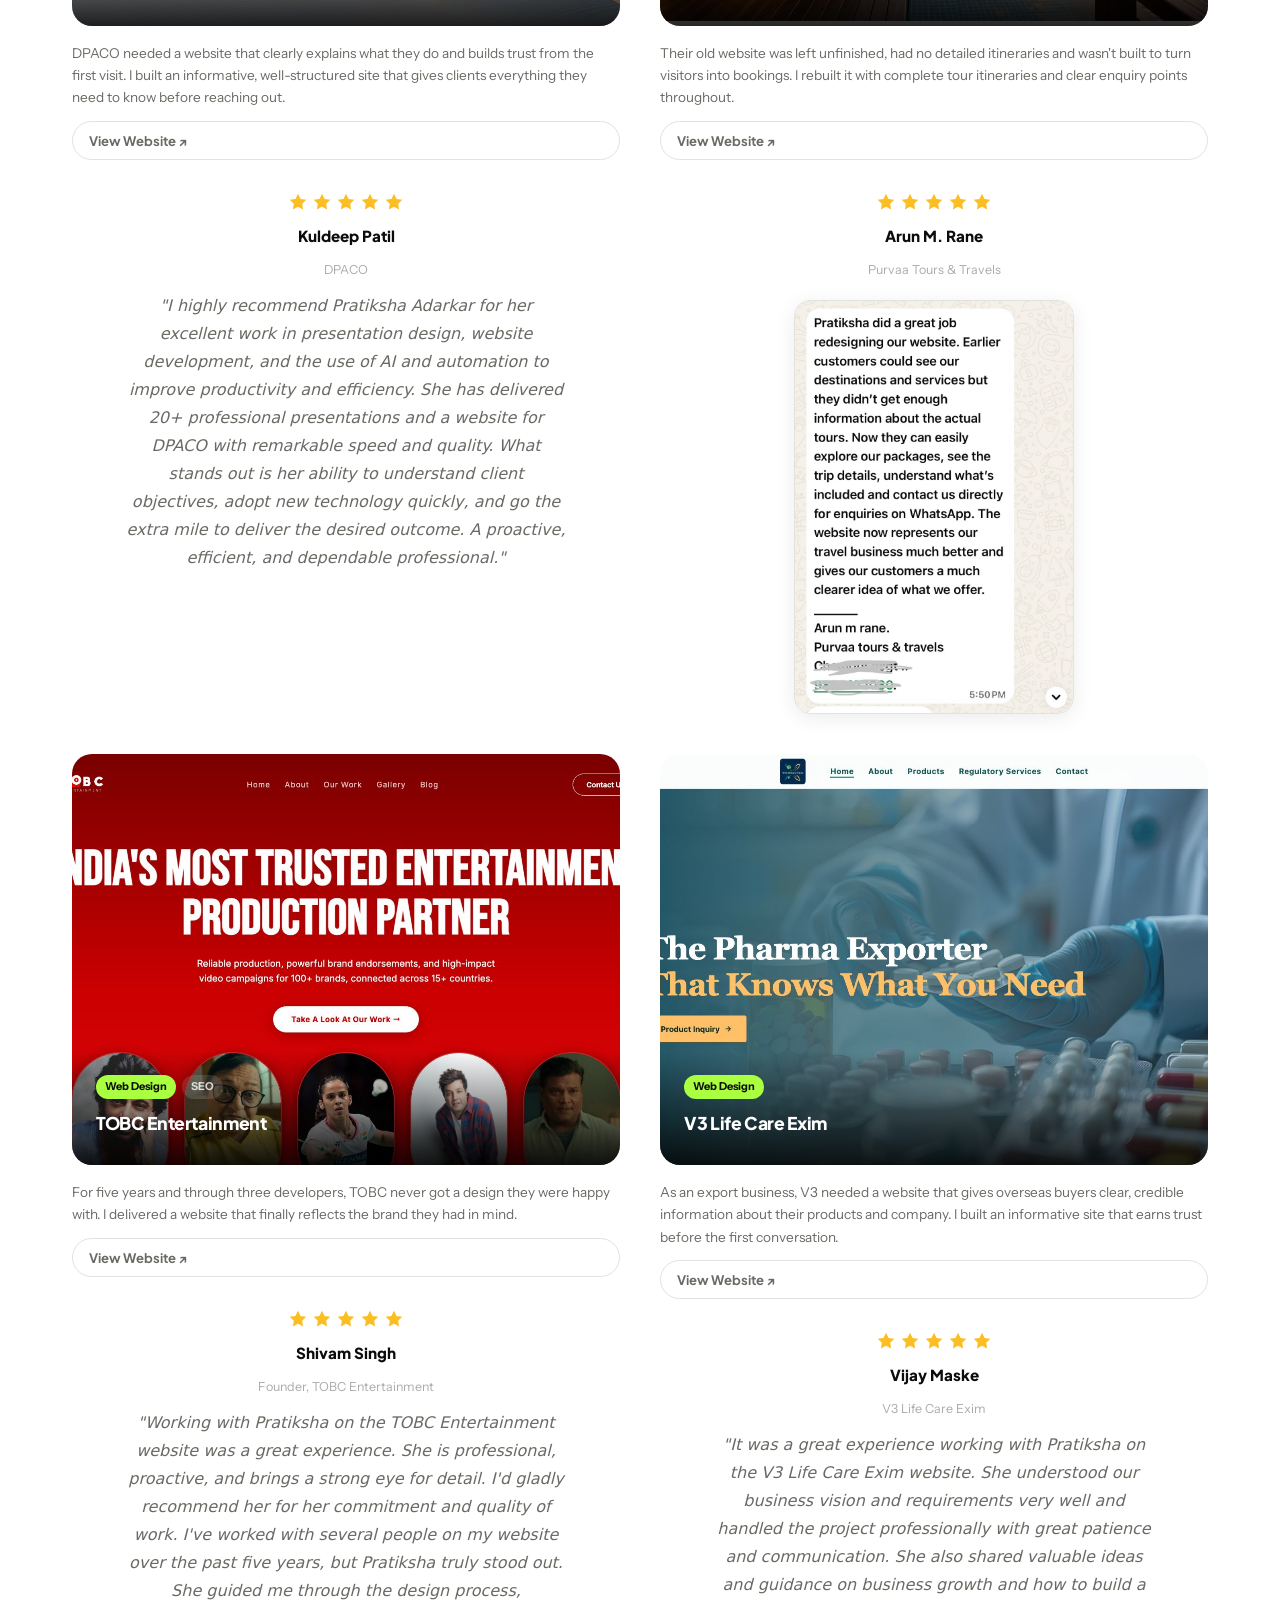
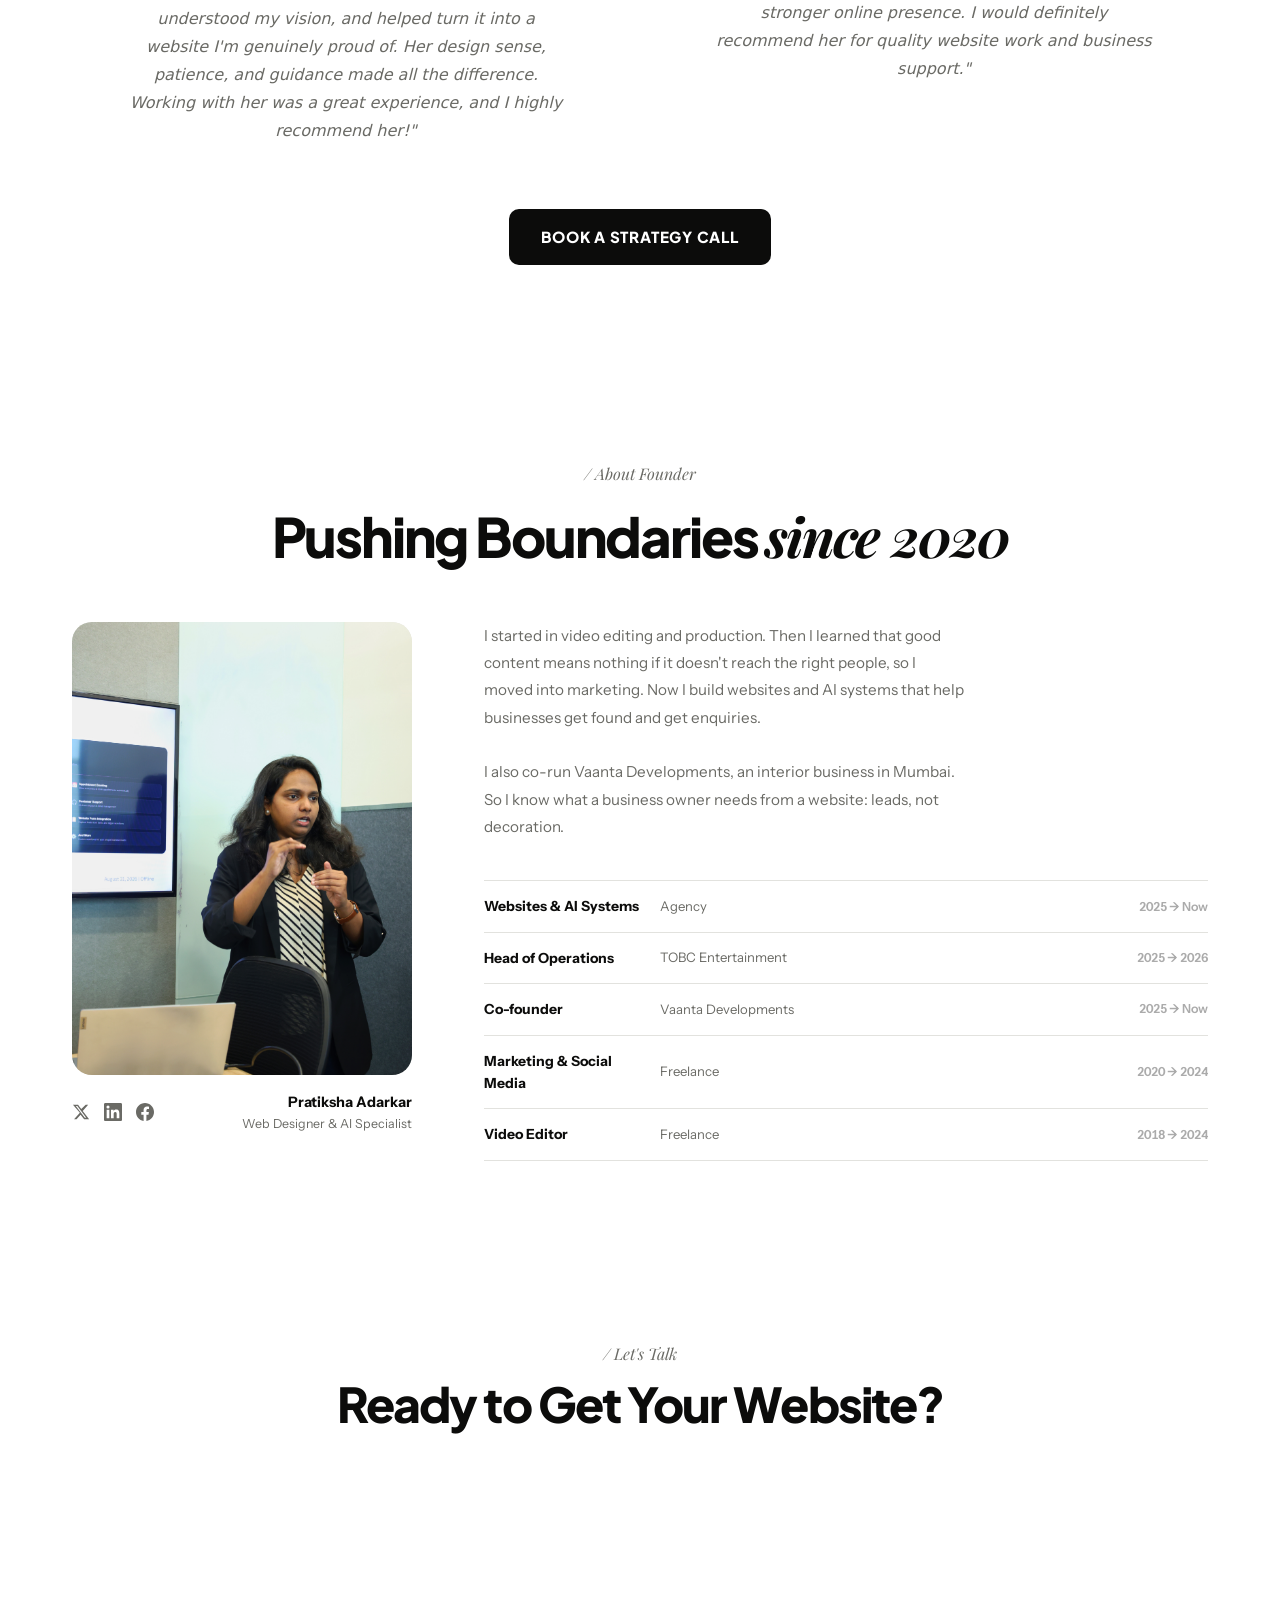
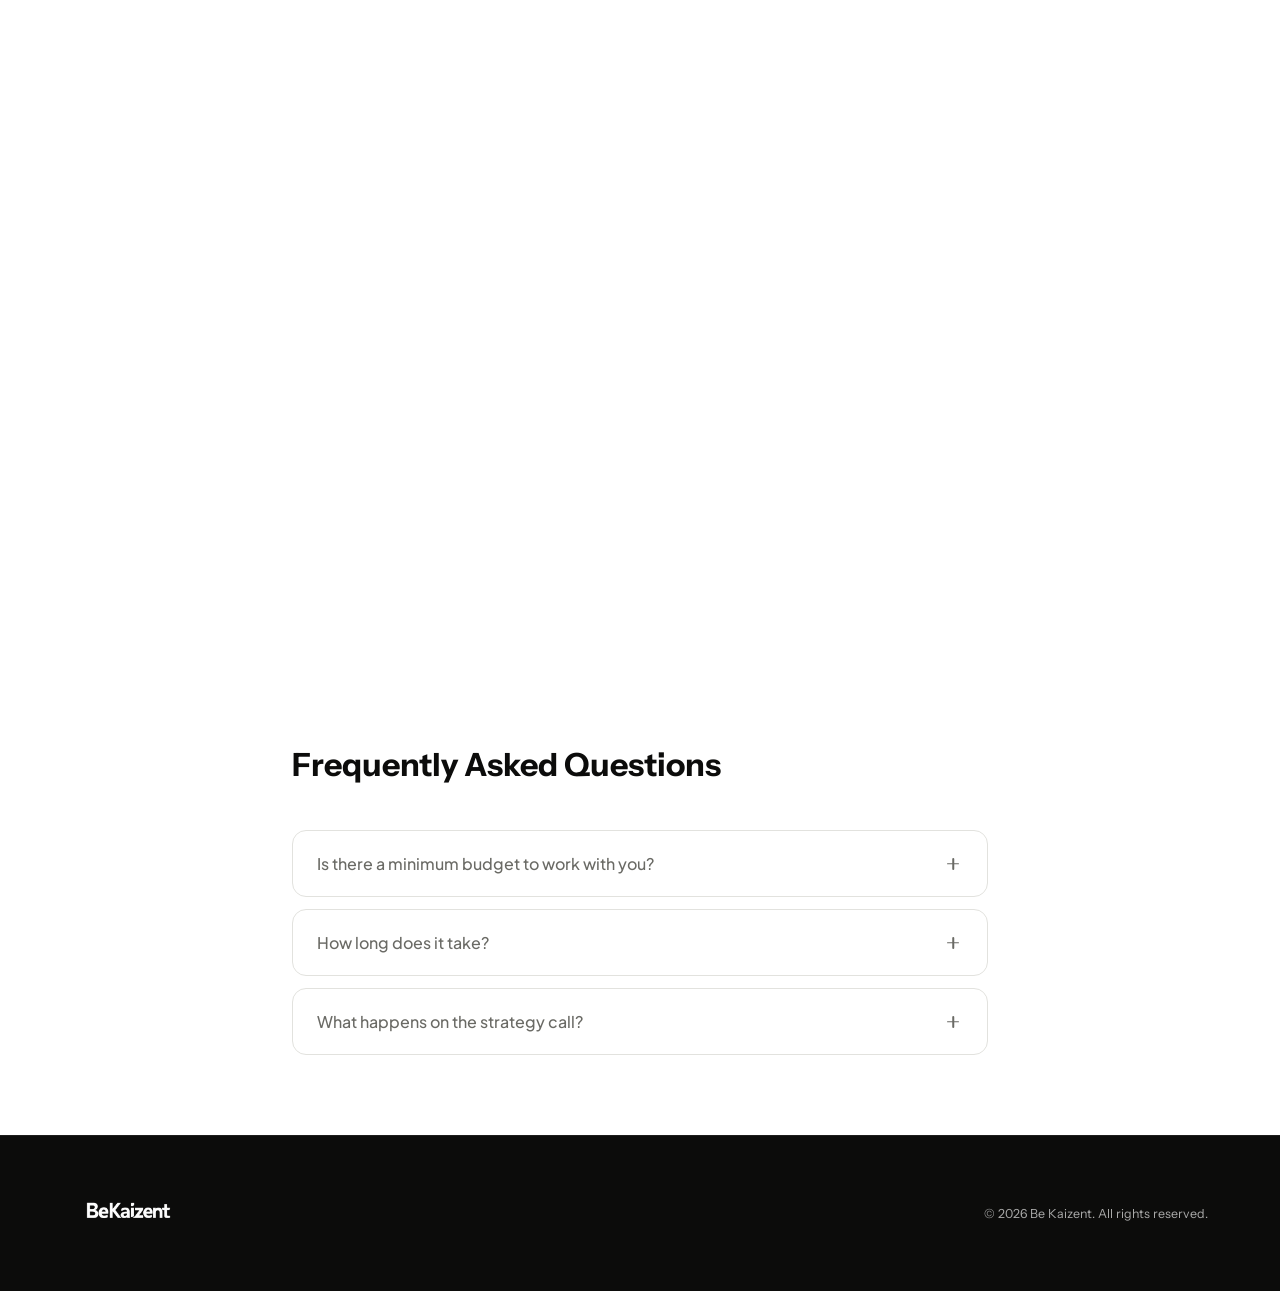
==== commit 2a955c5b: "Add LinkedIn testimonials for Kuldeep Patil (DPACO), Shivam Singh (TOBC), and Vijay Maske (V3) Co-Au" ====
--- a/index.html
+++ b/index.html
@@ -1595,7 +1595,6 @@
         </a>
         <p class="work-desc">DPACO needed a website that clearly explains what they do and builds trust from the first visit. I built an informative, well-structured site that gives clients everything they need to know before reaching out.</p>
         <a href="https://dpaco.in/" target="_blank" rel="noopener" class="work-visit-btn">View Website ↗</a>
-        <!-- REVIEWS HIDDEN — restore when ready
         <div class="wr-review">
           <div class="wr-stars">
             <svg viewBox="0 0 24 24"><polygon points="12 2 15.09 8.26 22 9.27 17 14.14 18.18 21.02 12 17.77 5.82 21.02 7 14.14 2 9.27 8.91 8.26 12 2"/></svg>
@@ -1604,11 +1603,10 @@
             <svg viewBox="0 0 24 24"><polygon points="12 2 15.09 8.26 22 9.27 17 14.14 18.18 21.02 12 17.77 5.82 21.02 7 14.14 2 9.27 8.91 8.26 12 2"/></svg>
             <svg viewBox="0 0 24 24"><polygon points="12 2 15.09 8.26 22 9.27 17 14.14 18.18 21.02 12 17.77 5.82 21.02 7 14.14 2 9.27 8.91 8.26 12 2"/></svg>
           </div>
-          <p class="wr-quote">"Pratiksha completely transformed our online presence. The new website loads in under 2 seconds, looks stunning, and our organic traffic tripled within 4 months. The AI follow-up automation alone saved us 15+ hours a week."</p>
           <p class="wr-client-name">Kuldeep Patil</p>
-          <p class="wr-client-role">Co-Founder, DPACO</p>
+          <p class="wr-client-role">DPACO</p>
+          <p class="wr-quote">"I highly recommend Pratiksha Adarkar for her excellent work in presentation design, website development, and the use of AI and automation to improve productivity and efficiency. She has delivered 20+ professional presentations and a website for DPACO with remarkable speed and quality. What stands out is her ability to understand client objectives, adopt new technology quickly, and go the extra mile to deliver the desired outcome. A proactive, efficient, and dependable professional."</p>
         </div>
-        -->
       </div>
 
       <!-- Item 2: Brixco + Serena Okafor -->
@@ -1657,7 +1655,6 @@
         </a>
         <p class="work-desc">For five years and through three developers, TOBC never got a design they were happy with. I delivered a website that finally reflects the brand they had in mind.</p>
         <a href="https://www.tobcentertainment.com/" target="_blank" rel="noopener" class="work-visit-btn">View Website ↗</a>
-        <!-- REVIEWS HIDDEN — restore when ready
         <div class="wr-review">
           <div class="wr-stars">
             <svg viewBox="0 0 24 24"><polygon points="12 2 15.09 8.26 22 9.27 17 14.14 18.18 21.02 12 17.77 5.82 21.02 7 14.14 2 9.27 8.91 8.26 12 2"/></svg>
@@ -1666,11 +1663,10 @@
             <svg viewBox="0 0 24 24"><polygon points="12 2 15.09 8.26 22 9.27 17 14.14 18.18 21.02 12 17.77 5.82 21.02 7 14.14 2 9.27 8.91 8.26 12 2"/></svg>
             <svg viewBox="0 0 24 24"><polygon points="12 2 15.09 8.26 22 9.27 17 14.14 18.18 21.02 12 17.77 5.82 21.02 7 14.14 2 9.27 8.91 8.26 12 2"/></svg>
           </div>
-          <p class="wr-quote">"Our old website was embarrassing. Pratiksha built us something professional, fast, and easy to navigate. Within 3 months, our appointment bookings nearly doubled and patients tell us they found us on Google."</p>
           <p class="wr-client-name">Shivam Singh</p>
           <p class="wr-client-role">Founder, TOBC Entertainment</p>
+          <p class="wr-quote">"Working with Pratiksha on the TOBC Entertainment website was a great experience. She is professional, proactive, and brings a strong eye for detail. I'd gladly recommend her for her commitment and quality of work. I've worked with several people on my website over the past five years, but Pratiksha truly stood out. She guided me through the design process, understood my vision, and helped turn it into a website I'm genuinely proud of. Her design sense, patience, and guidance made all the difference. Working with her was a great experience, and I highly recommend her!"</p>
         </div>
-        -->
       </div>
 
       <!-- Item 4: GlobalEdge Exports + Anita Patel -->
@@ -1687,7 +1683,6 @@
         </a>
         <p class="work-desc">As an export business, V3 needed a website that gives overseas buyers clear, credible information about their products and company. I built an informative site that earns trust before the first conversation.</p>
         <a href="https://pratikshaadarkar.github.io/v3/index.html" target="_blank" rel="noopener" class="work-visit-btn">View Website ↗</a>
-        <!-- REVIEWS HIDDEN — restore when ready
         <div class="wr-review">
           <div class="wr-stars">
             <svg viewBox="0 0 24 24"><polygon points="12 2 15.09 8.26 22 9.27 17 14.14 18.18 21.02 12 17.77 5.82 21.02 7 14.14 2 9.27 8.91 8.26 12 2"/></svg>
@@ -1696,11 +1691,10 @@
             <svg viewBox="0 0 24 24"><polygon points="12 2 15.09 8.26 22 9.27 17 14.14 18.18 21.02 12 17.77 5.82 21.02 7 14.14 2 9.27 8.91 8.26 12 2"/></svg>
             <svg viewBox="0 0 24 24"><polygon points="12 2 15.09 8.26 22 9.27 17 14.14 18.18 21.02 12 17.77 5.82 21.02 7 14.14 2 9.27 8.91 8.26 12 2"/></svg>
           </div>
-          <p class="wr-quote">"We were getting no enquiries from our old website. After Pratiksha redesigned it and set up the AI enquiry system, we started receiving 15 to 20 qualified international leads every month. The ROI has been outstanding."</p>
           <p class="wr-client-name">Vijay Maske</p>
-          <p class="wr-client-role">Co-Founder, V3 Life Care Exim</p>
+          <p class="wr-client-role">V3 Life Care Exim</p>
+          <p class="wr-quote">"It was a great experience working with Pratiksha on the V3 Life Care Exim website. She understood our business vision and requirements very well and handled the project professionally with great patience and communication. She also shared valuable ideas and guidance on business growth and how to build a stronger online presence. I would definitely recommend her for quality website work and business support."</p>
         </div>
-        -->
       </div>
 
     </div>
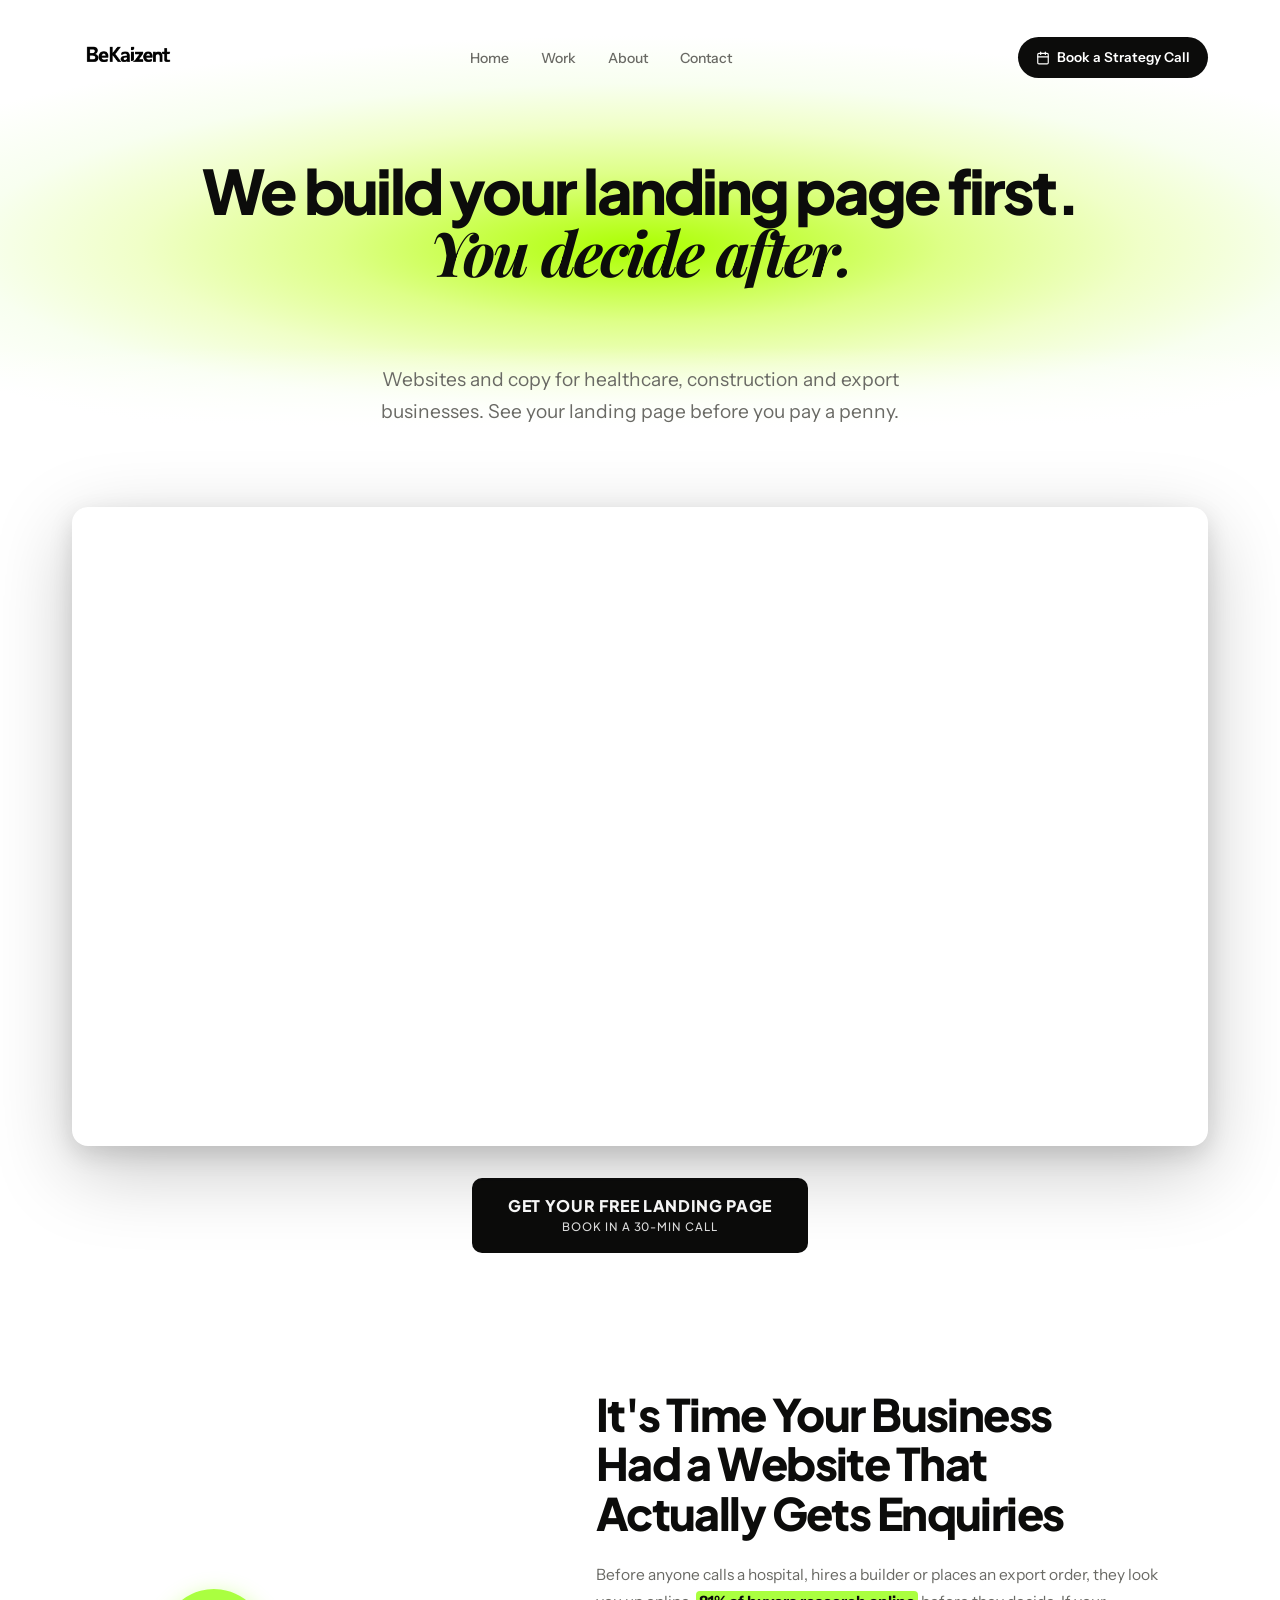
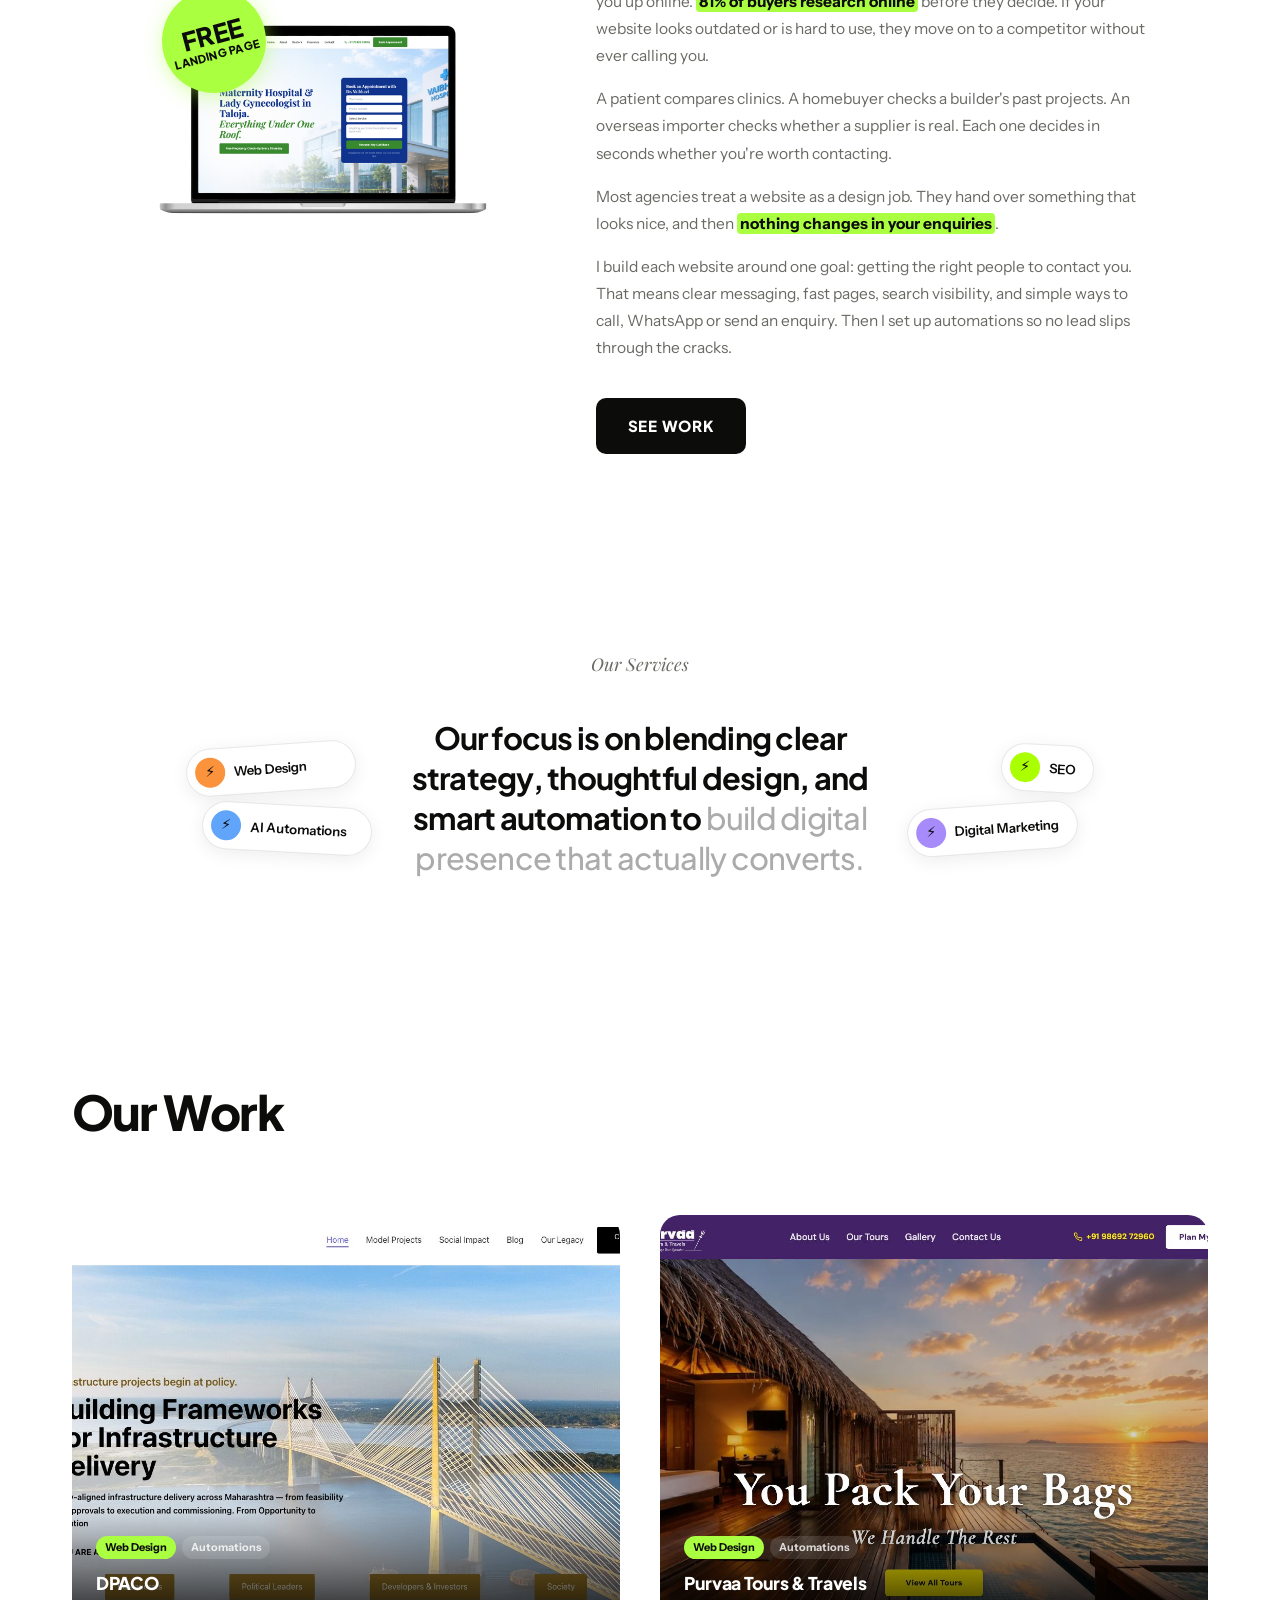
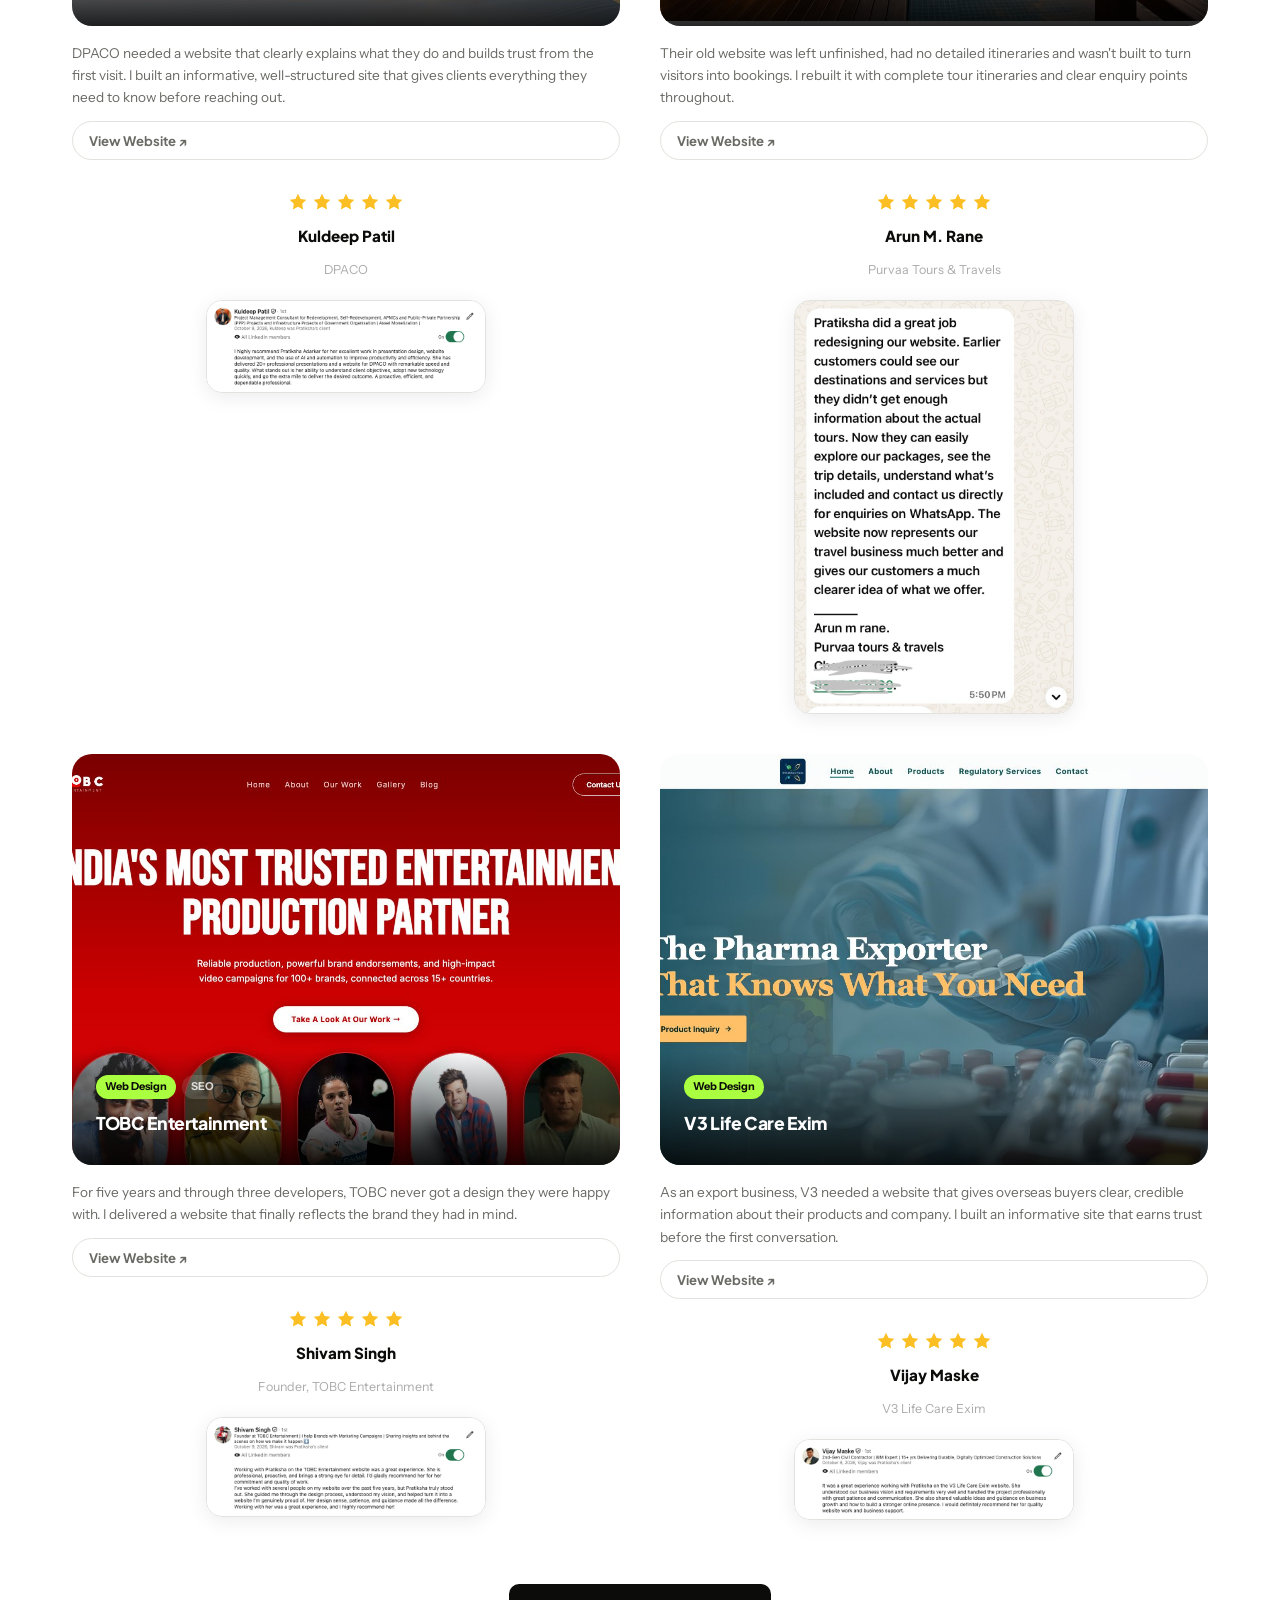
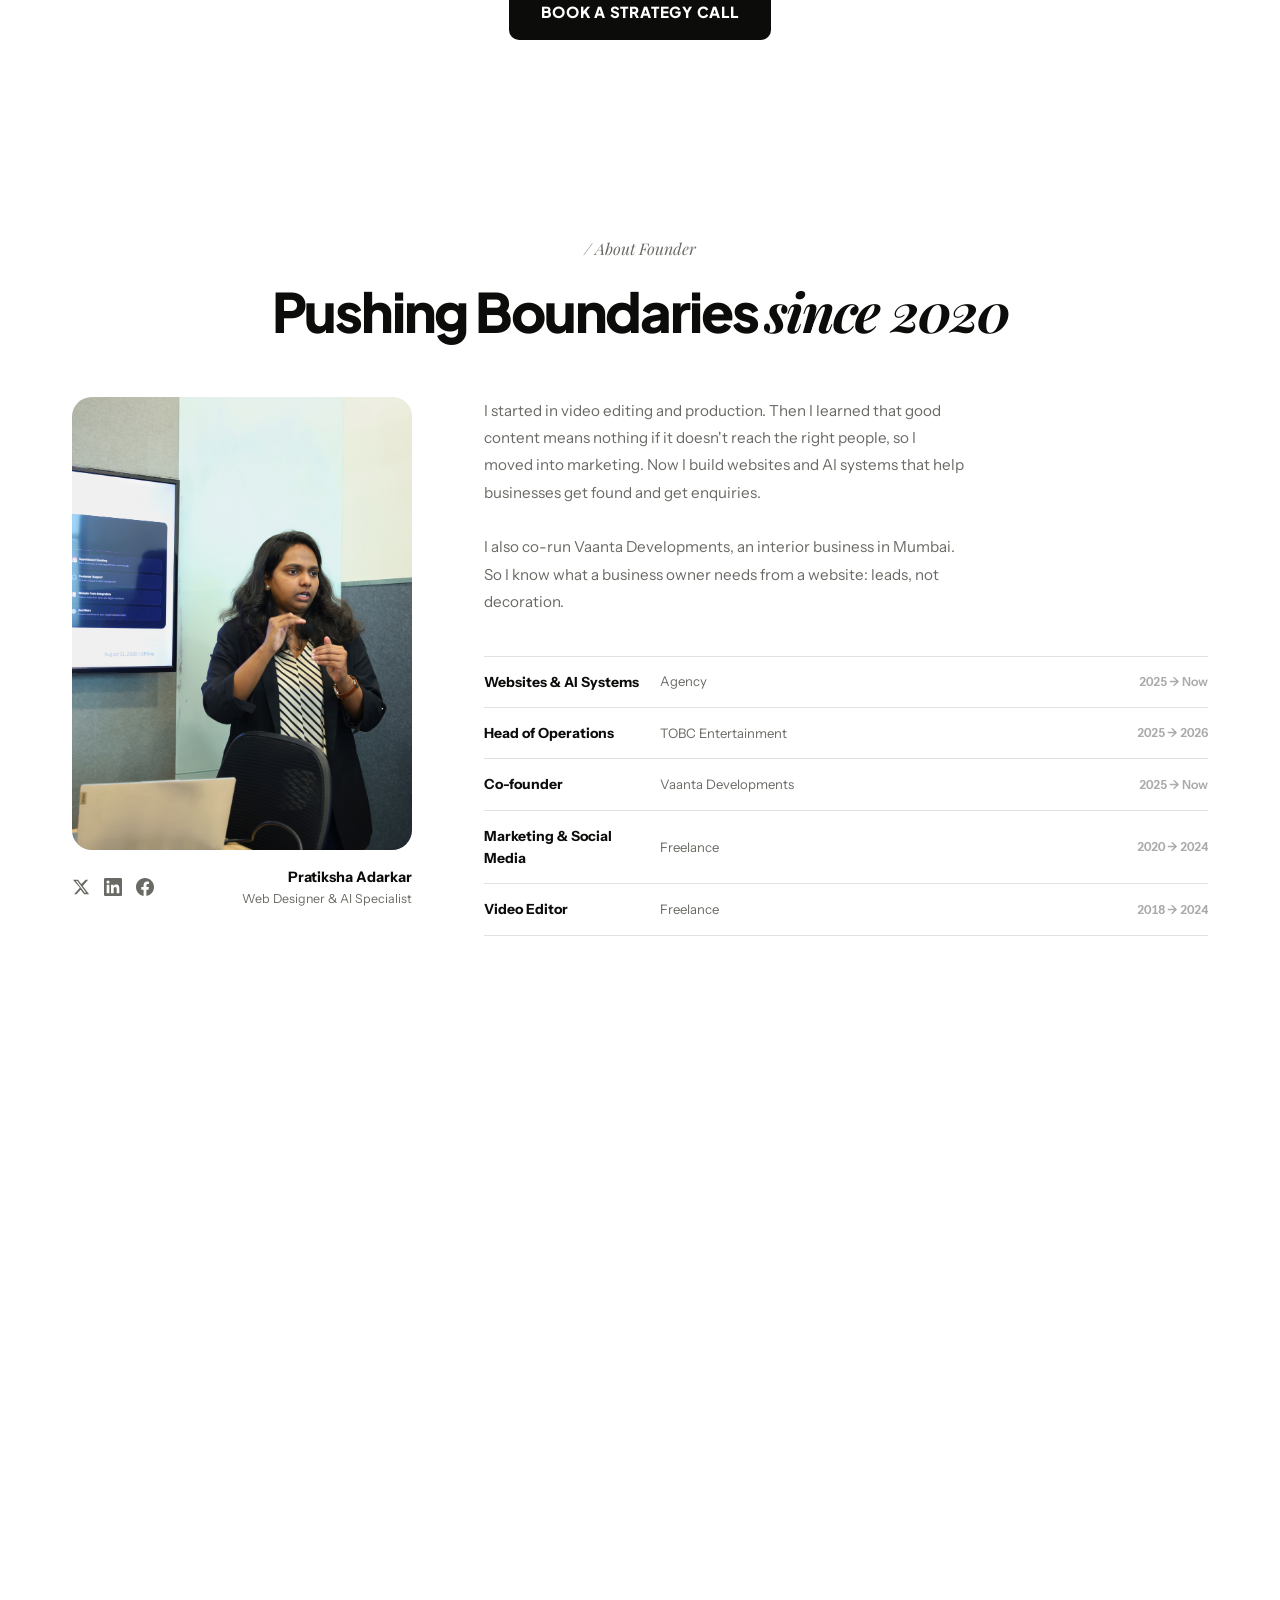
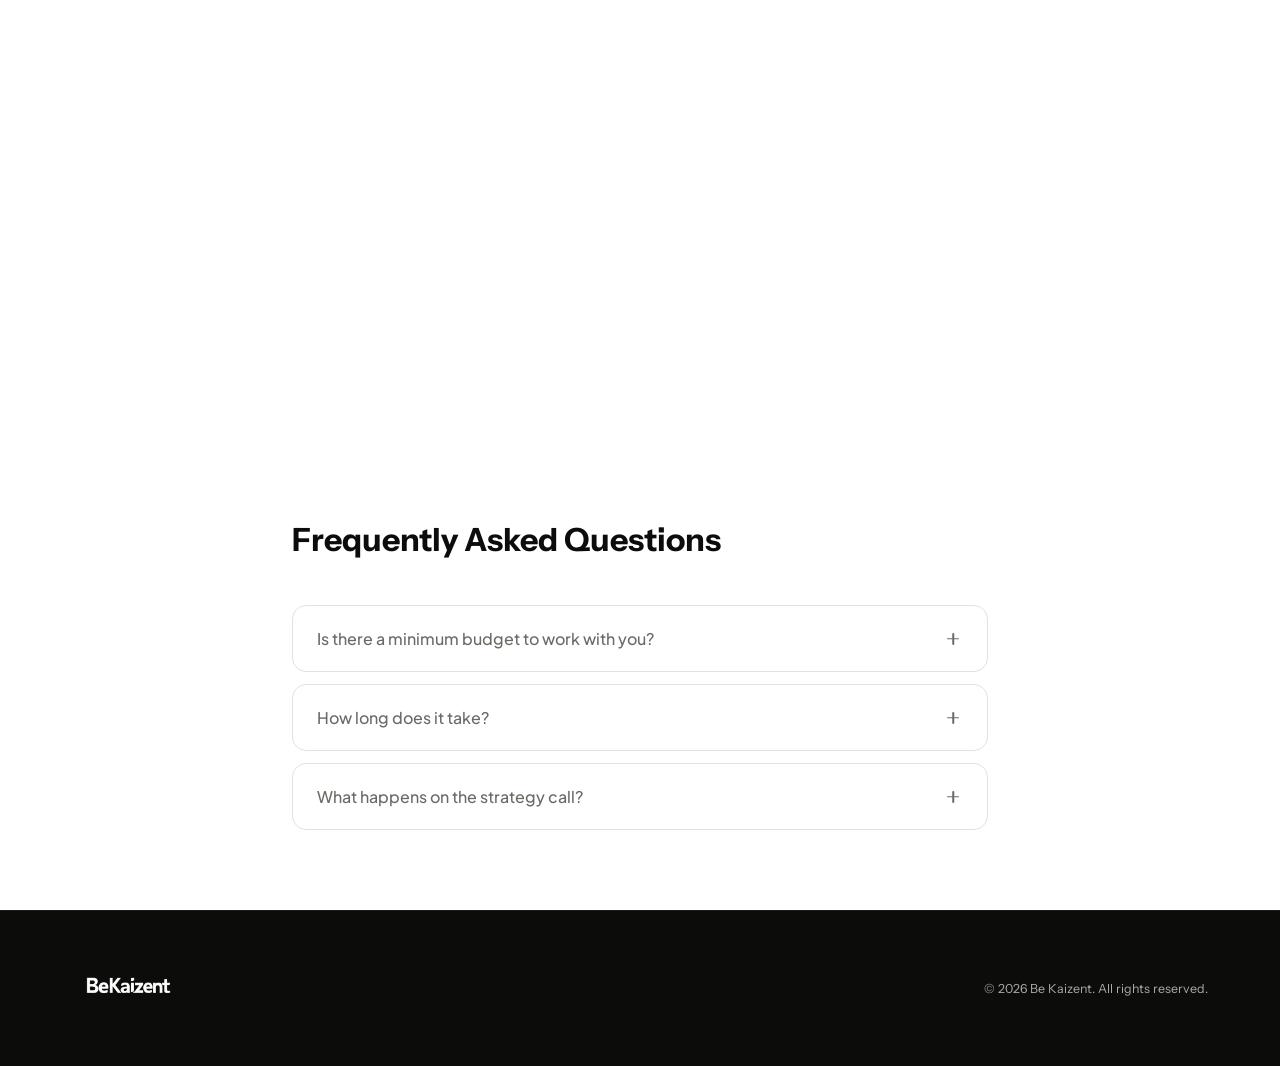
==== commit b1184849: "Add LinkedIn screenshot proof for Kuldeep, Shivam, and Vijay testimonials Co-Authored-By: Claude Son" ====
--- a/index.html
+++ b/index.html
@@ -1605,7 +1605,9 @@
           </div>
           <p class="wr-client-name">Kuldeep Patil</p>
           <p class="wr-client-role">DPACO</p>
-          <p class="wr-quote">"I highly recommend Pratiksha Adarkar for her excellent work in presentation design, website development, and the use of AI and automation to improve productivity and efficiency. She has delivered 20+ professional presentations and a website for DPACO with remarkable speed and quality. What stands out is her ability to understand client objectives, adopt new technology quickly, and go the extra mile to deliver the desired outcome. A proactive, efficient, and dependable professional."</p>
+          <div class="wr-screenshot-wrap">
+            <img src="assets/images/kuldeep-testimonial.png" alt="LinkedIn recommendation from Kuldeep Patil" loading="lazy">
+          </div>
         </div>
       </div>
 
@@ -1665,7 +1667,9 @@
           </div>
           <p class="wr-client-name">Shivam Singh</p>
           <p class="wr-client-role">Founder, TOBC Entertainment</p>
-          <p class="wr-quote">"Working with Pratiksha on the TOBC Entertainment website was a great experience. She is professional, proactive, and brings a strong eye for detail. I'd gladly recommend her for her commitment and quality of work. I've worked with several people on my website over the past five years, but Pratiksha truly stood out. She guided me through the design process, understood my vision, and helped turn it into a website I'm genuinely proud of. Her design sense, patience, and guidance made all the difference. Working with her was a great experience, and I highly recommend her!"</p>
+          <div class="wr-screenshot-wrap">
+            <img src="assets/images/shivam-testimonial.png" alt="LinkedIn recommendation from Shivam Singh" loading="lazy">
+          </div>
         </div>
       </div>
 
@@ -1693,7 +1697,9 @@
           </div>
           <p class="wr-client-name">Vijay Maske</p>
           <p class="wr-client-role">V3 Life Care Exim</p>
-          <p class="wr-quote">"It was a great experience working with Pratiksha on the V3 Life Care Exim website. She understood our business vision and requirements very well and handled the project professionally with great patience and communication. She also shared valuable ideas and guidance on business growth and how to build a stronger online presence. I would definitely recommend her for quality website work and business support."</p>
+          <div class="wr-screenshot-wrap">
+            <img src="assets/images/vijay-testimonial.png" alt="LinkedIn recommendation from Vijay Maske" loading="lazy">
+          </div>
         </div>
       </div>
 
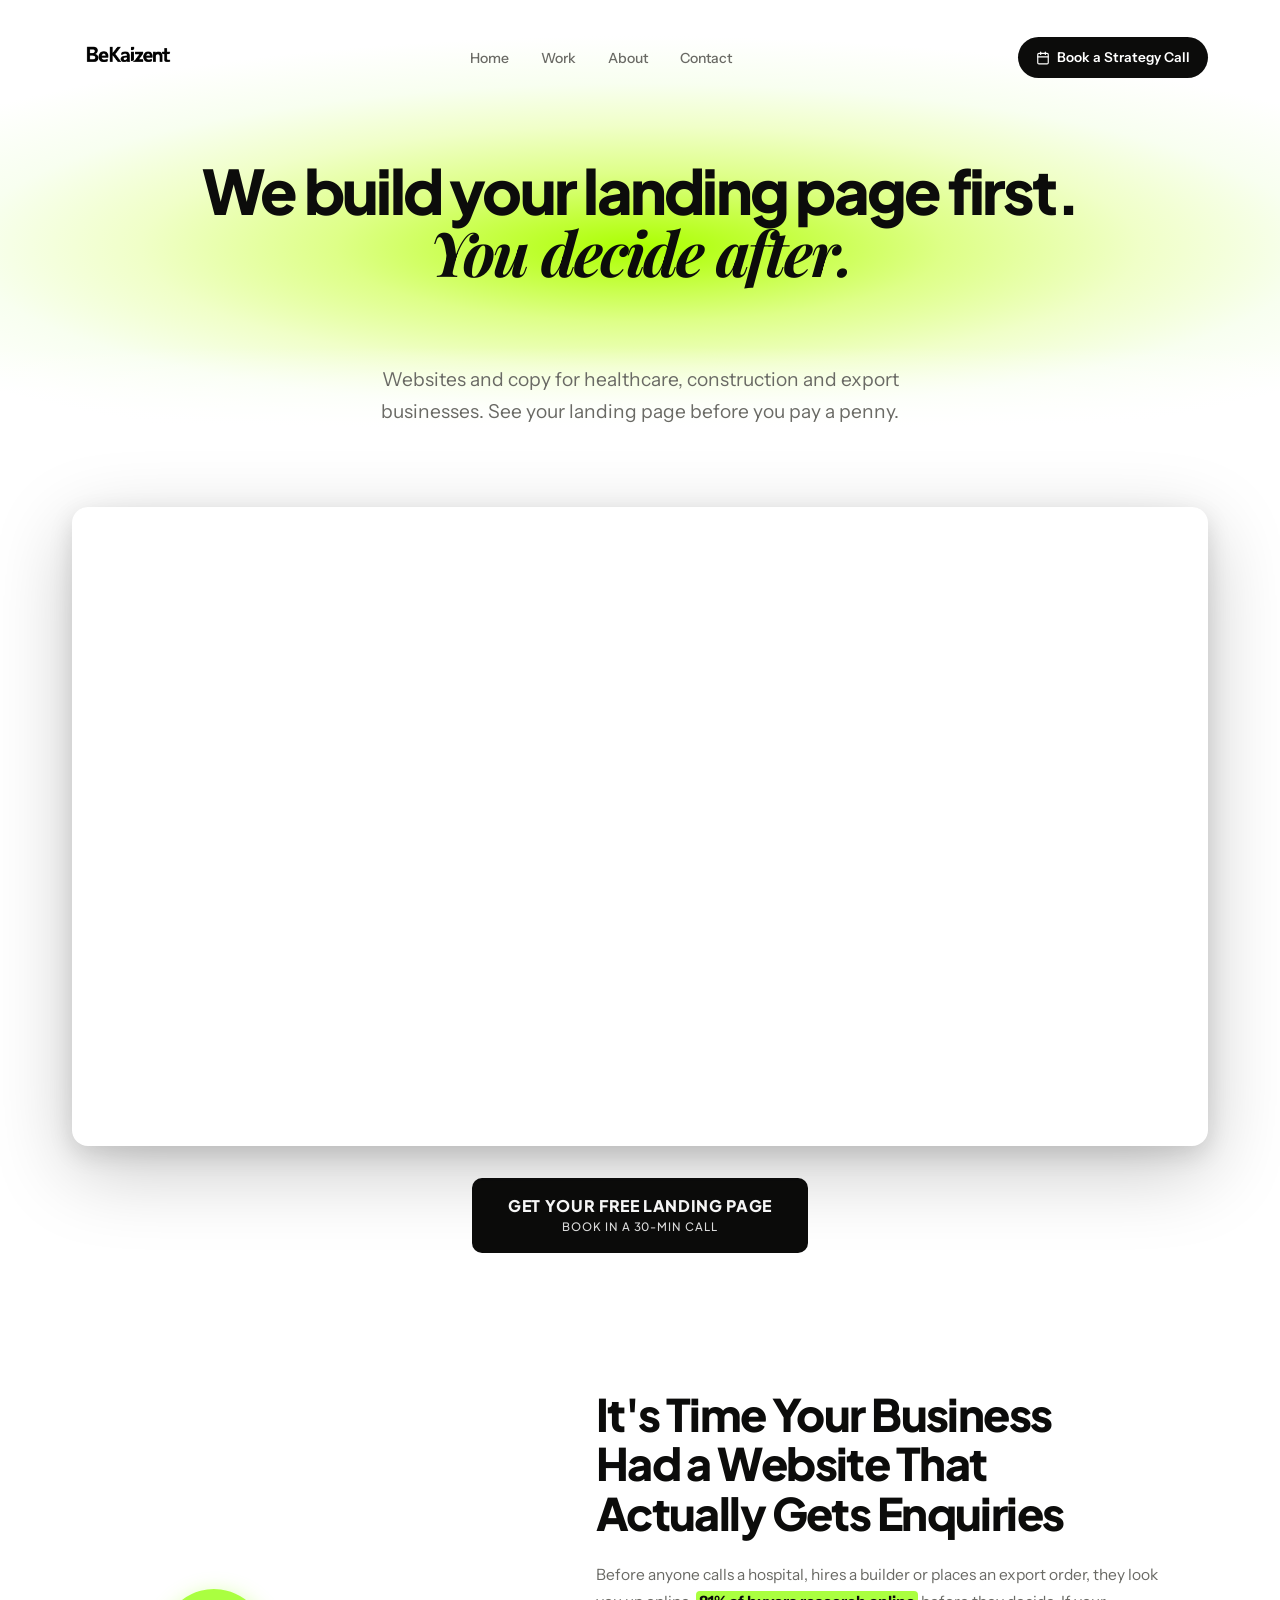
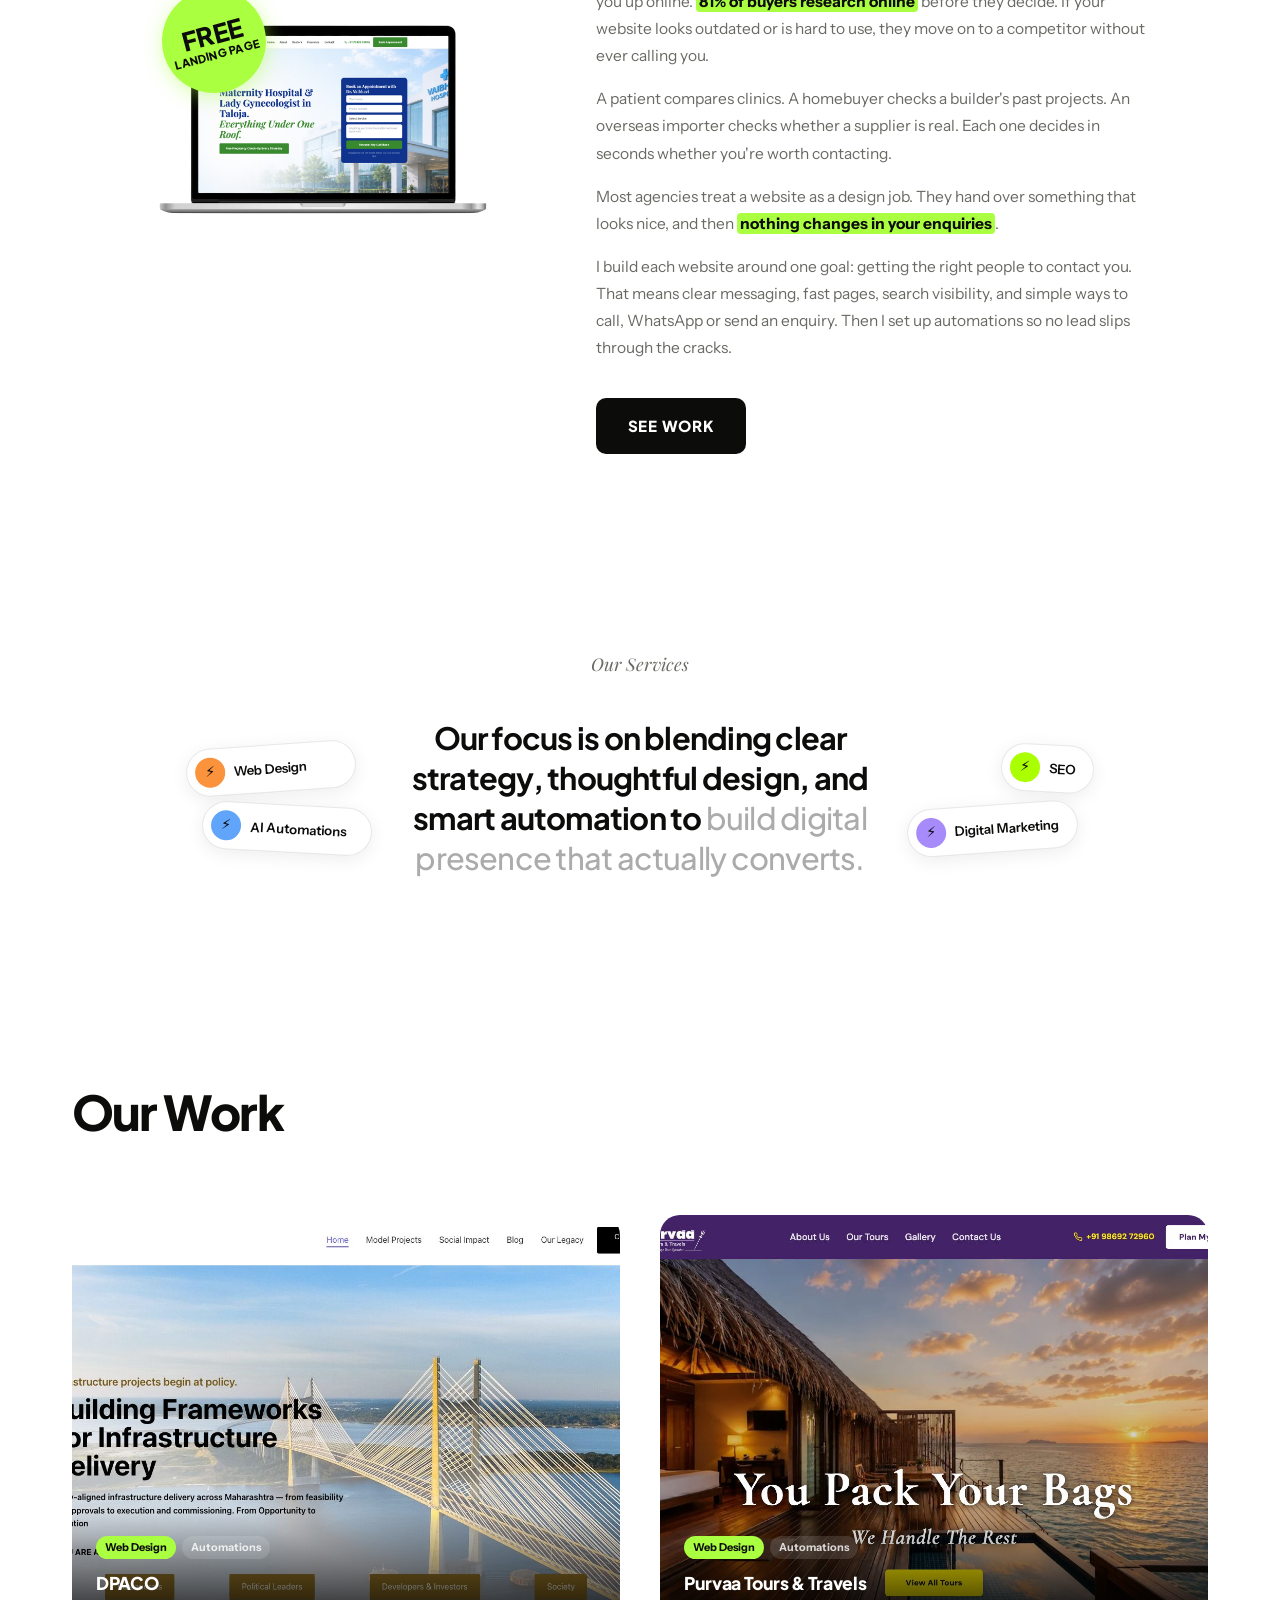
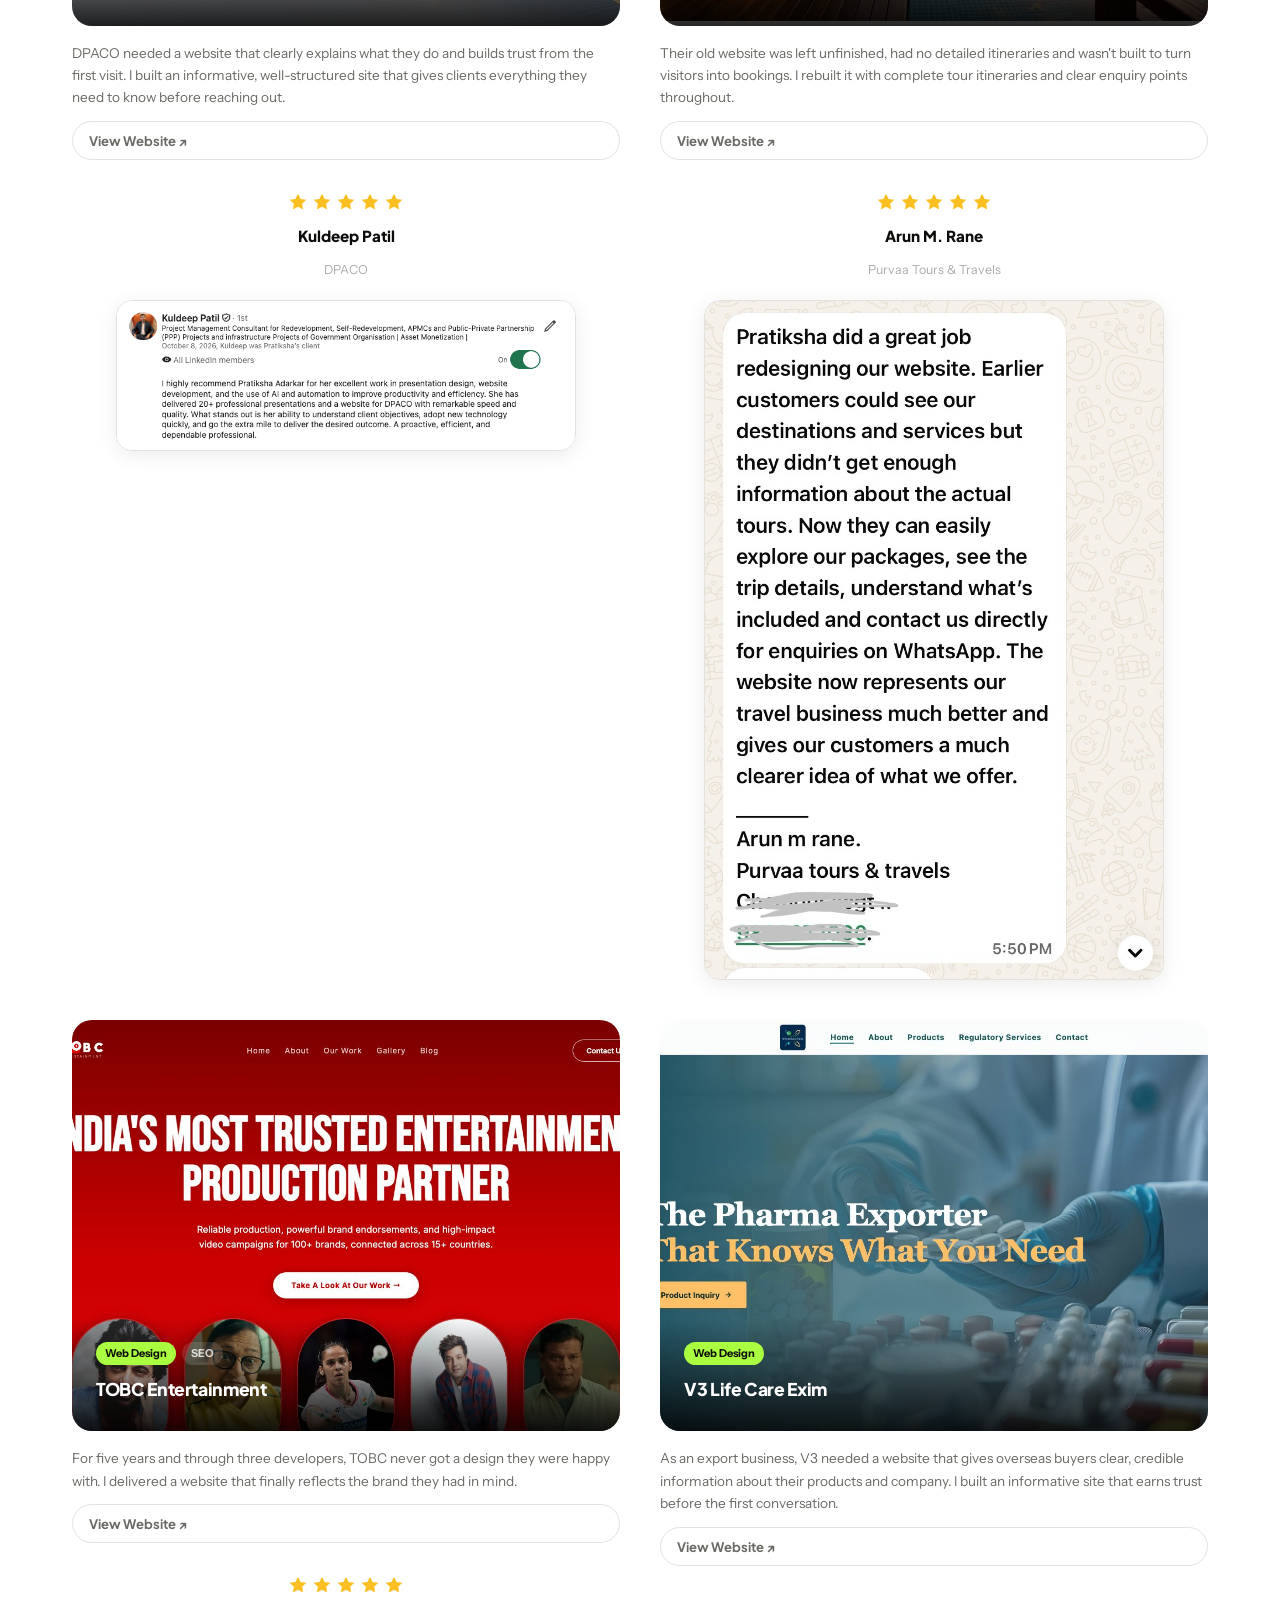
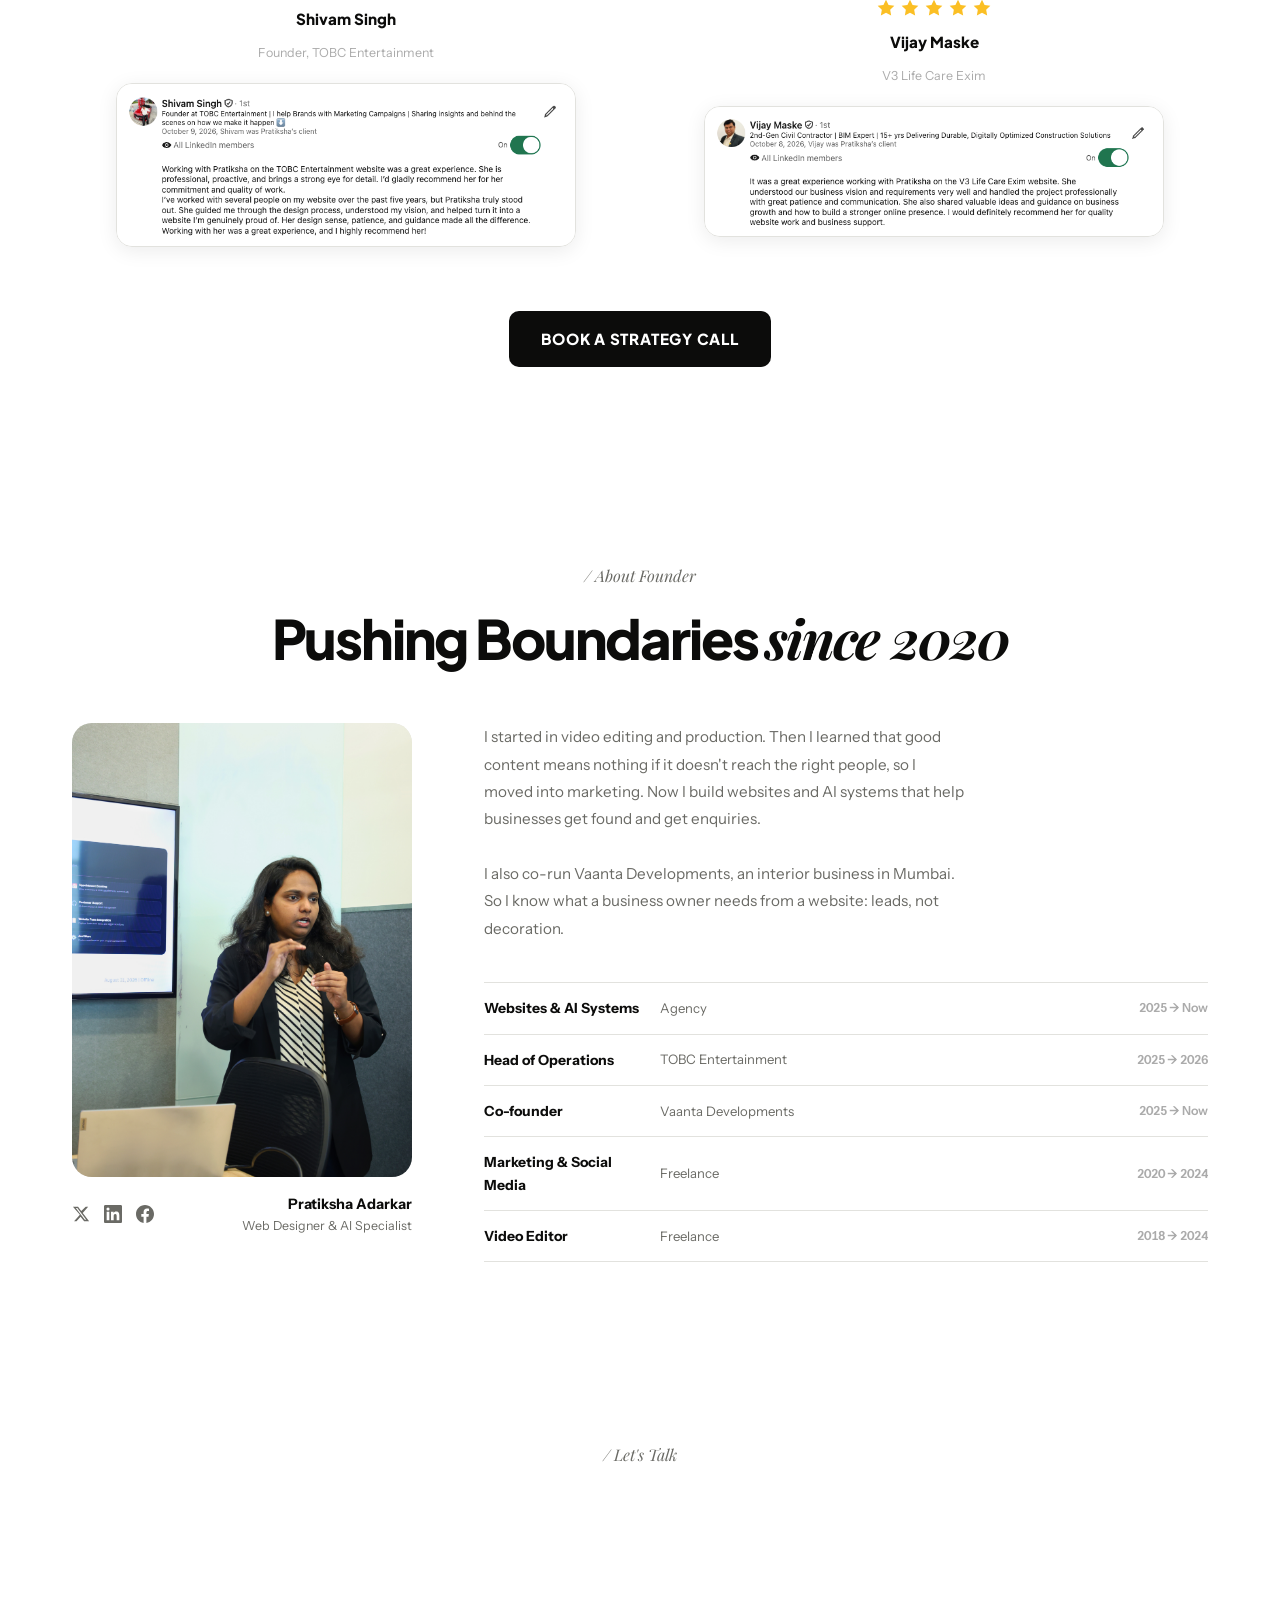
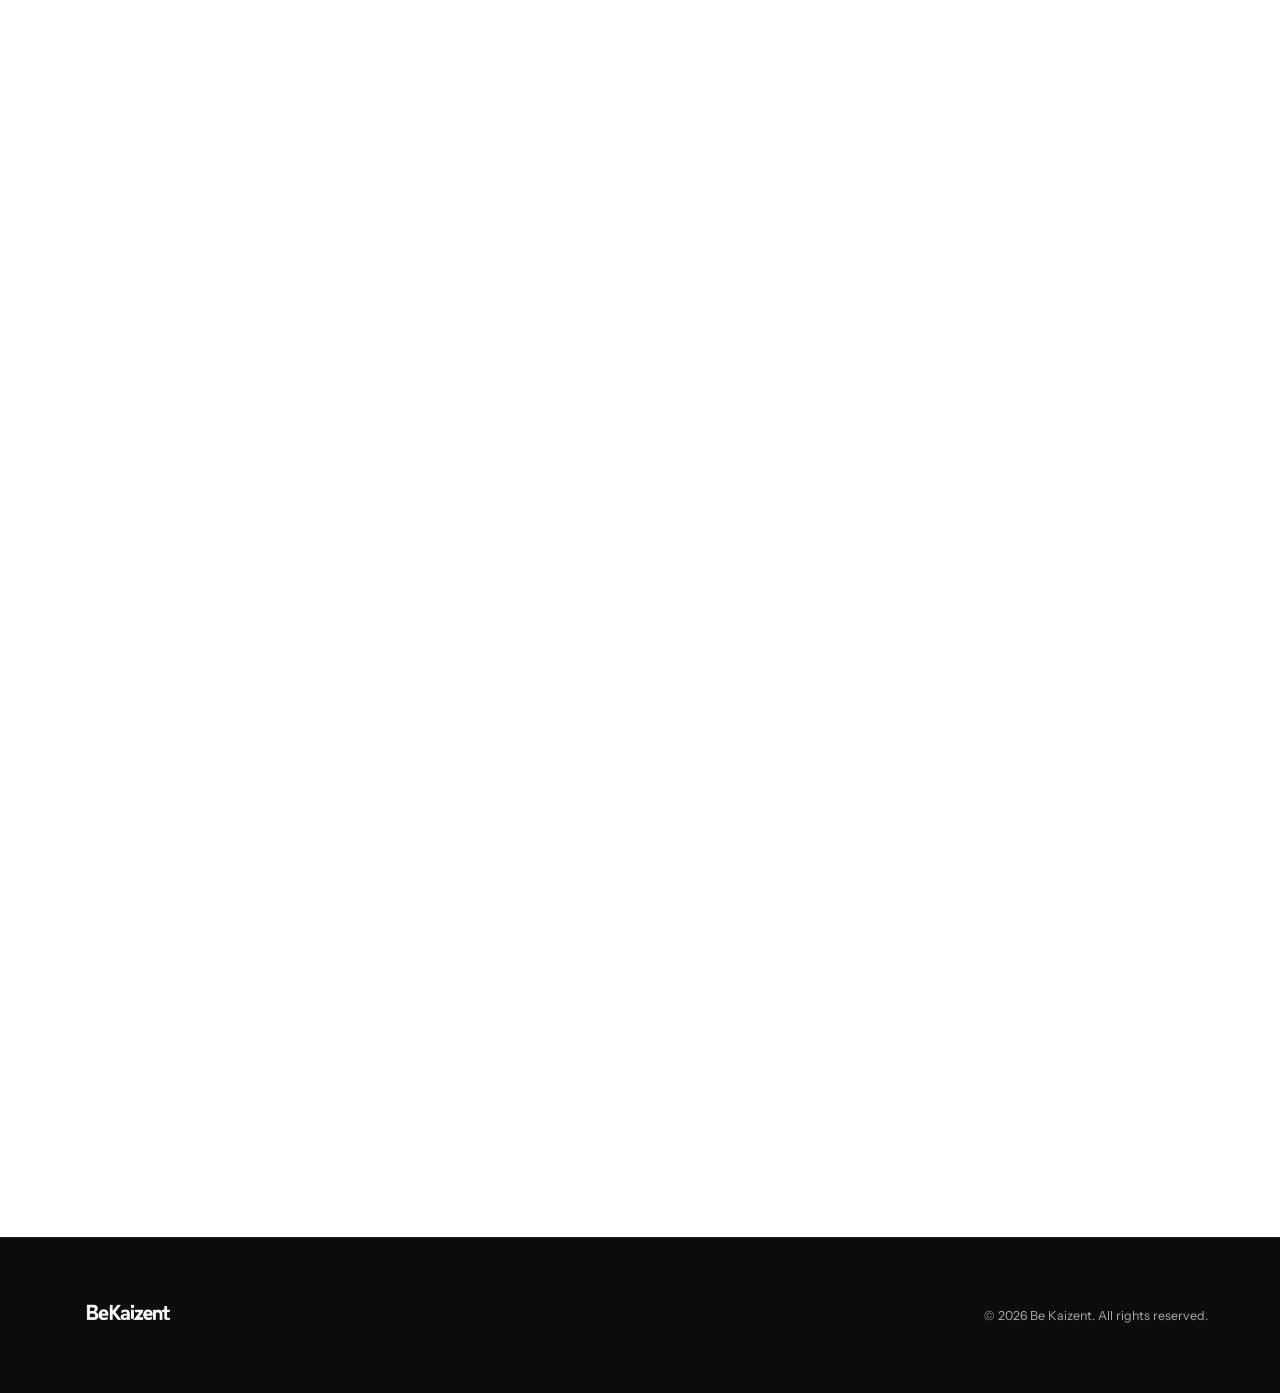
==== commit 0065b43f: "Increase testimonial screenshot size from 280px to 460px Co-Authored-By: Claude Sonnet 4.6 <noreply@" ====
--- a/index.html
+++ b/index.html
@@ -958,7 +958,7 @@
     }
     .wr-screenshot-wrap {
       width: 100%;
-      max-width: 280px;
+      max-width: 460px;
       border-radius: 16px;
       overflow: hidden;
       border: 1px solid var(--border);
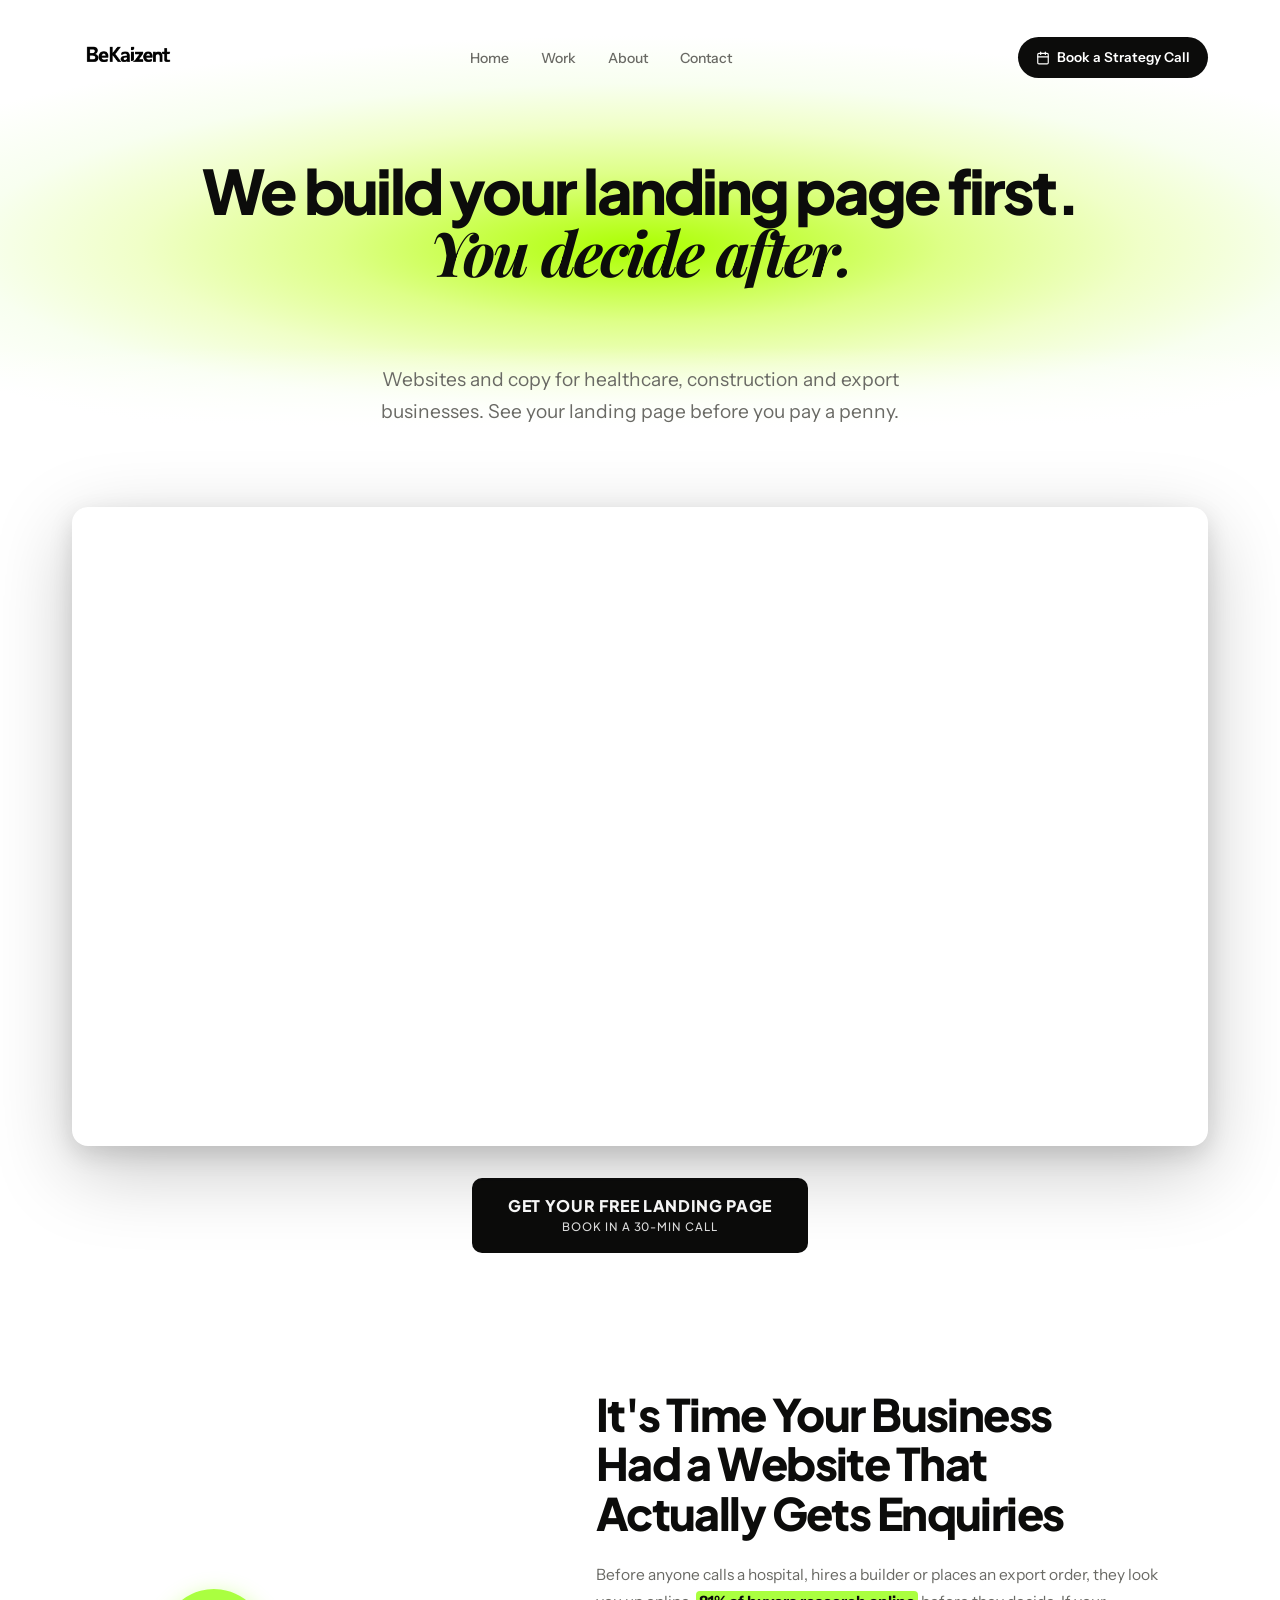
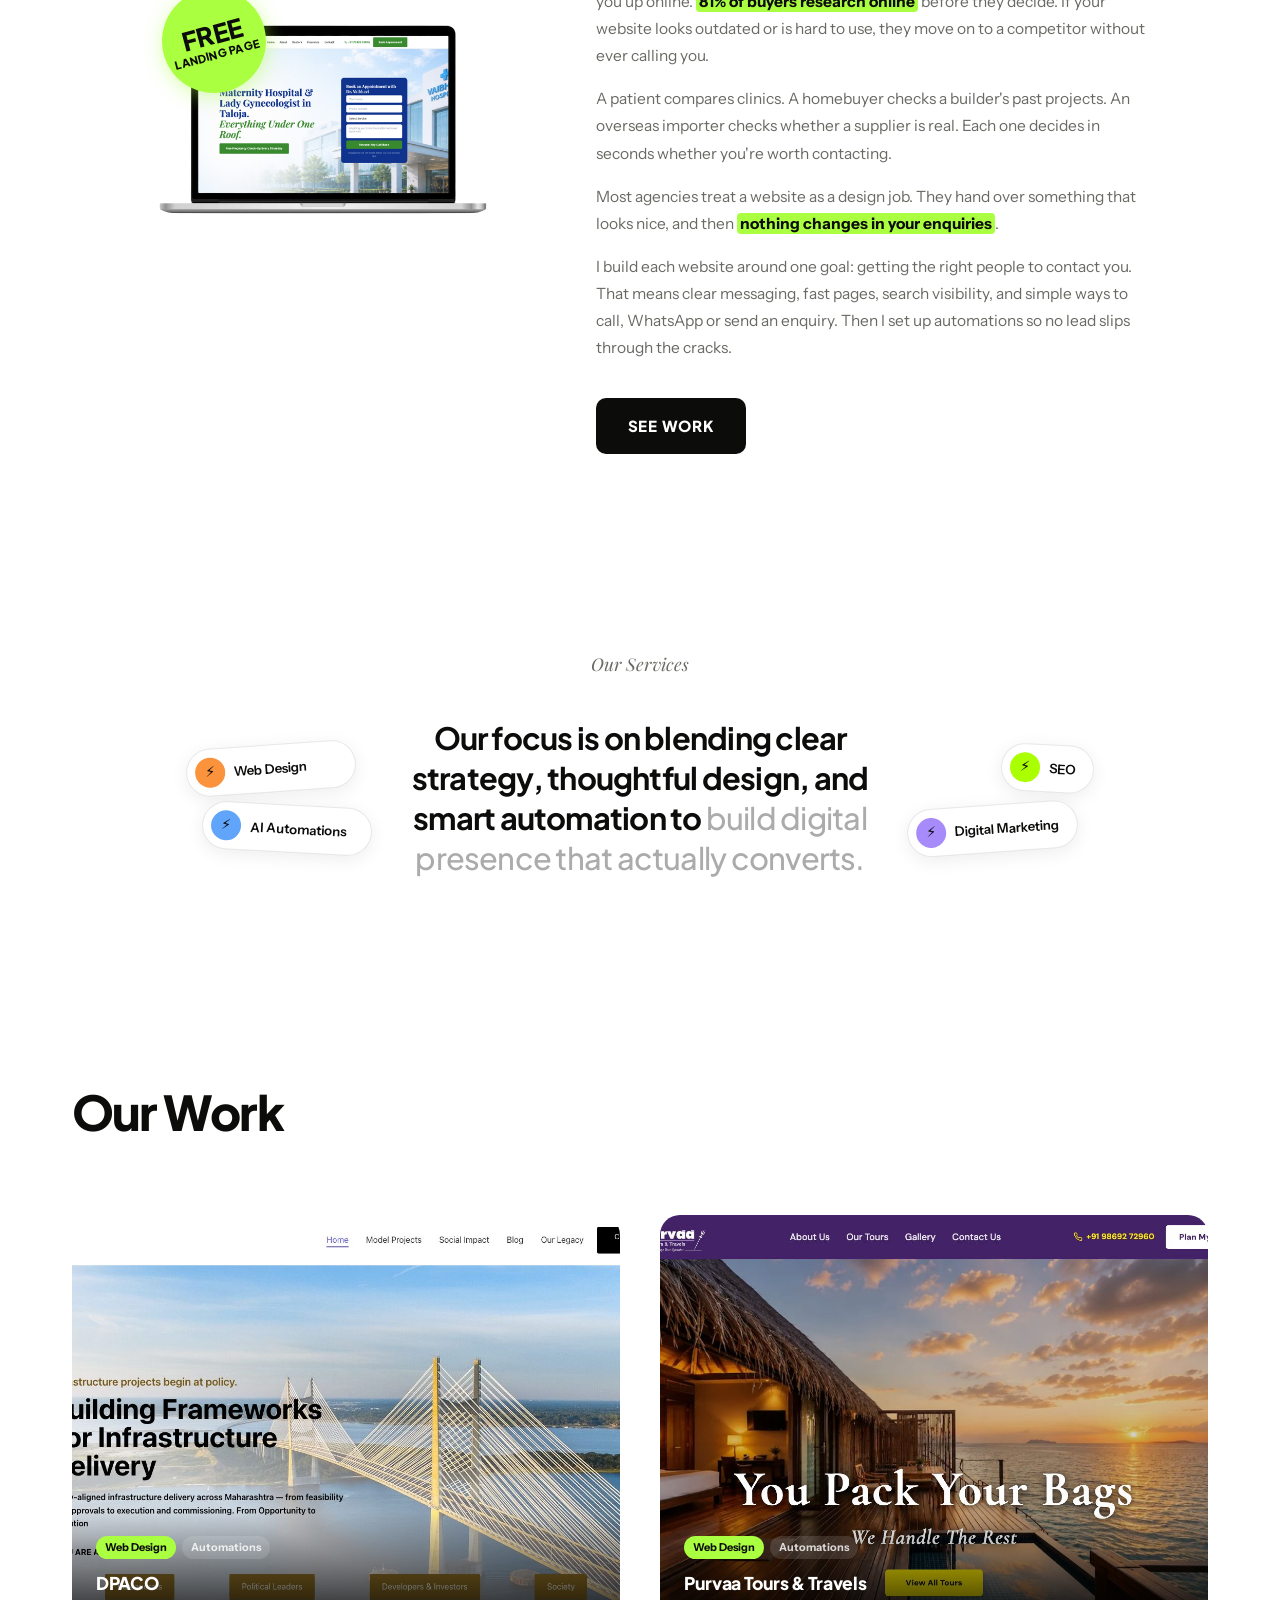
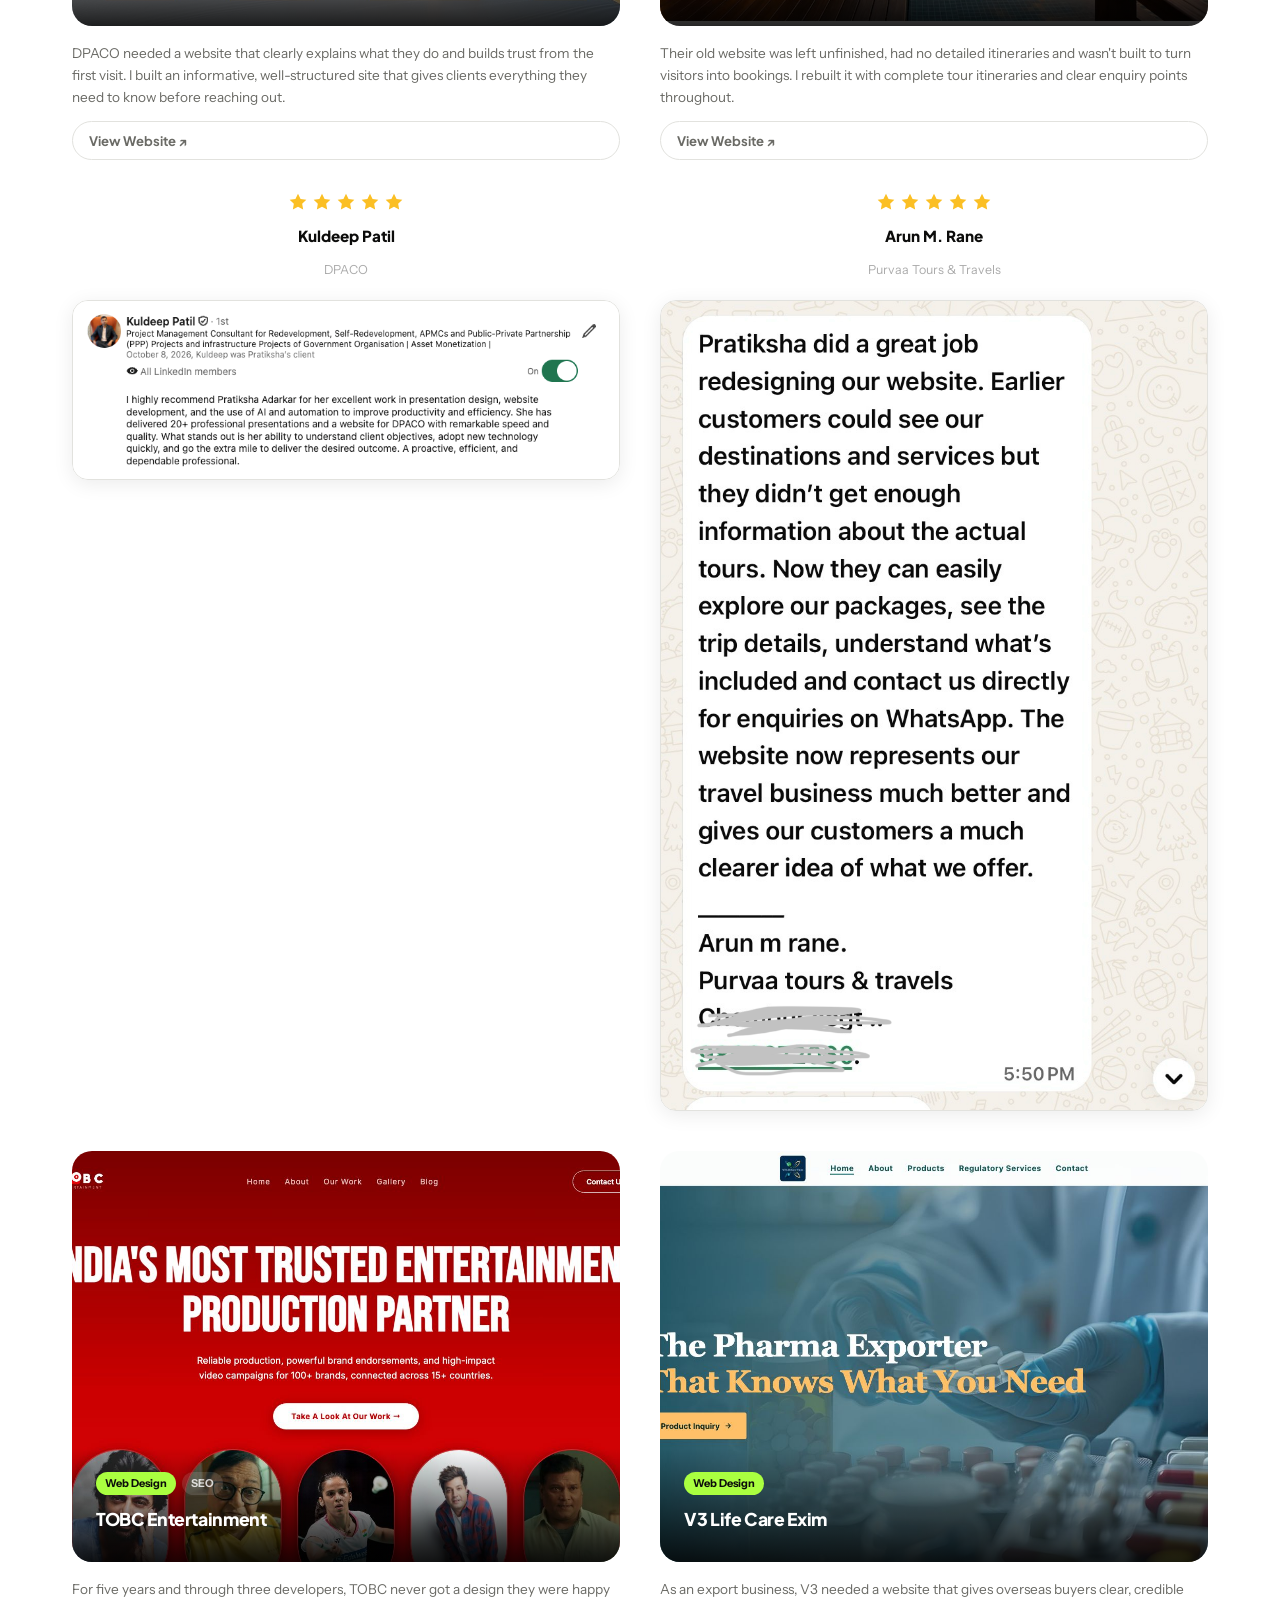
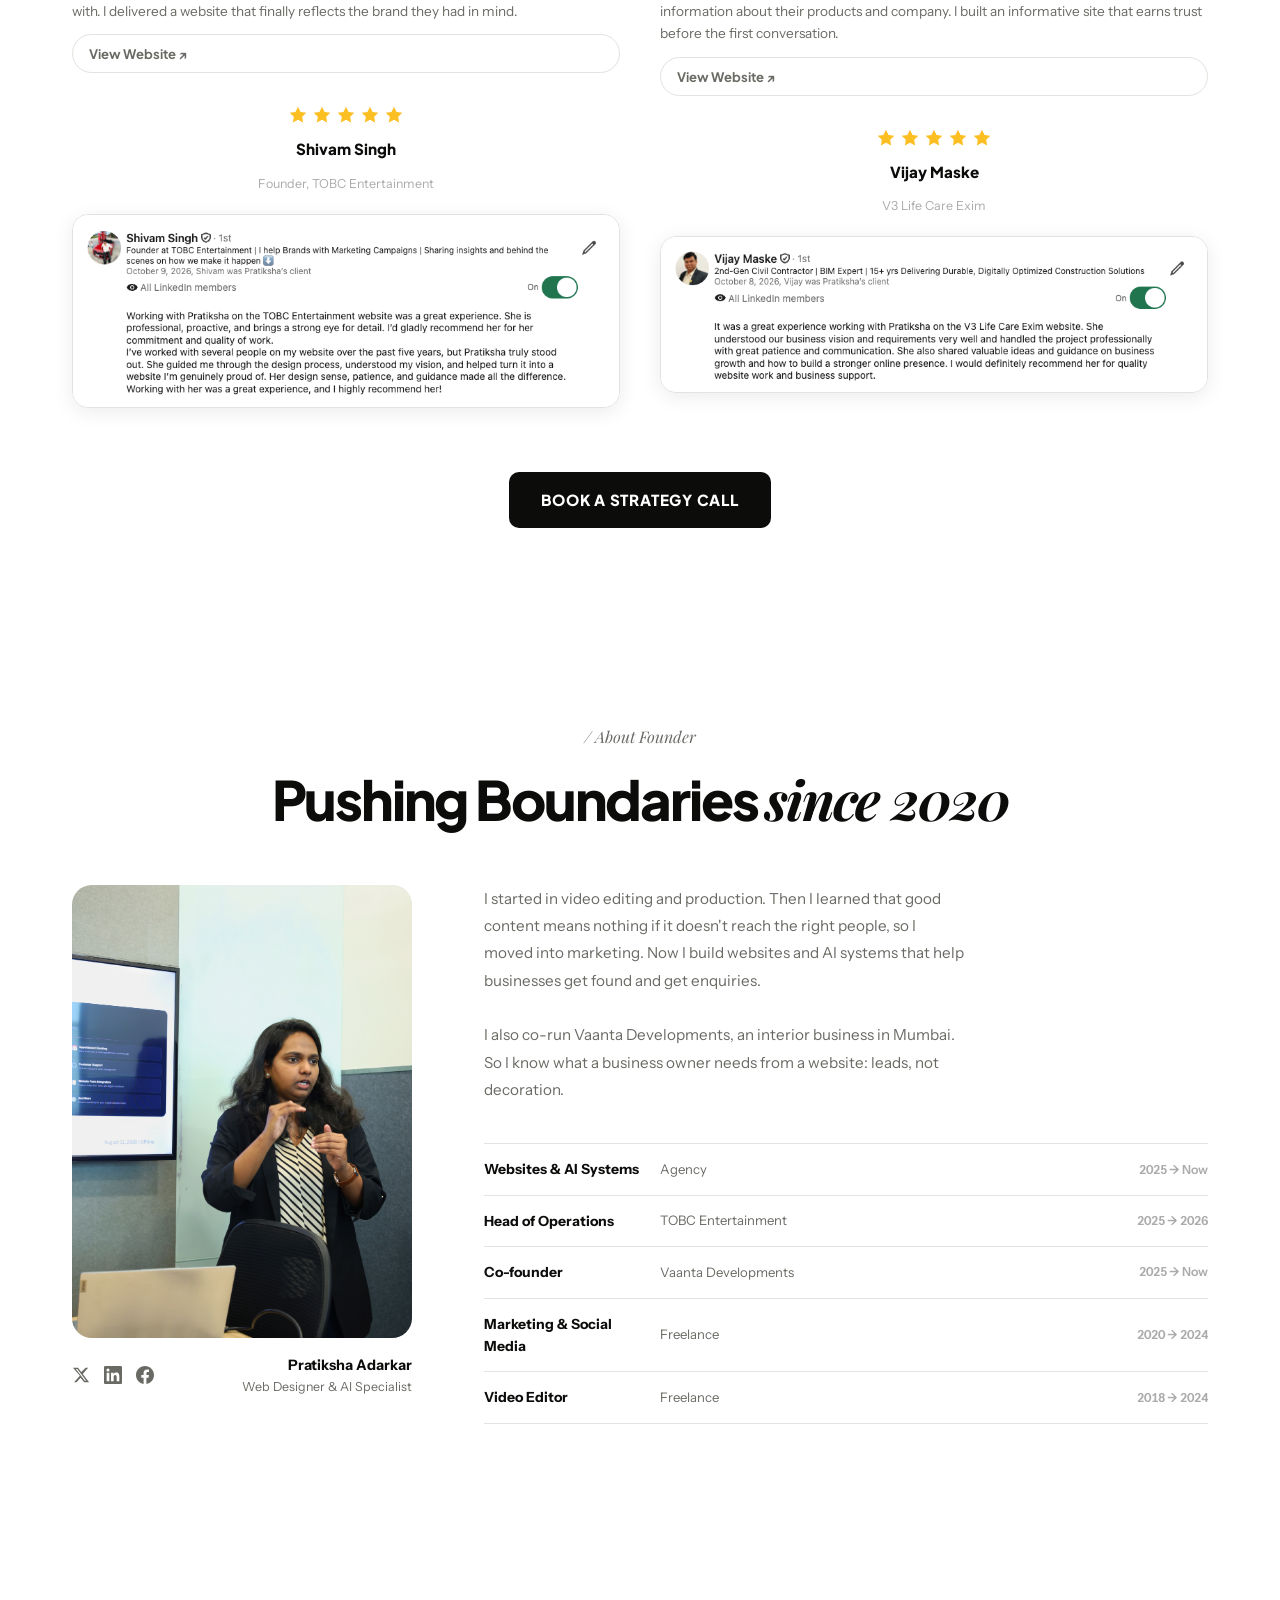
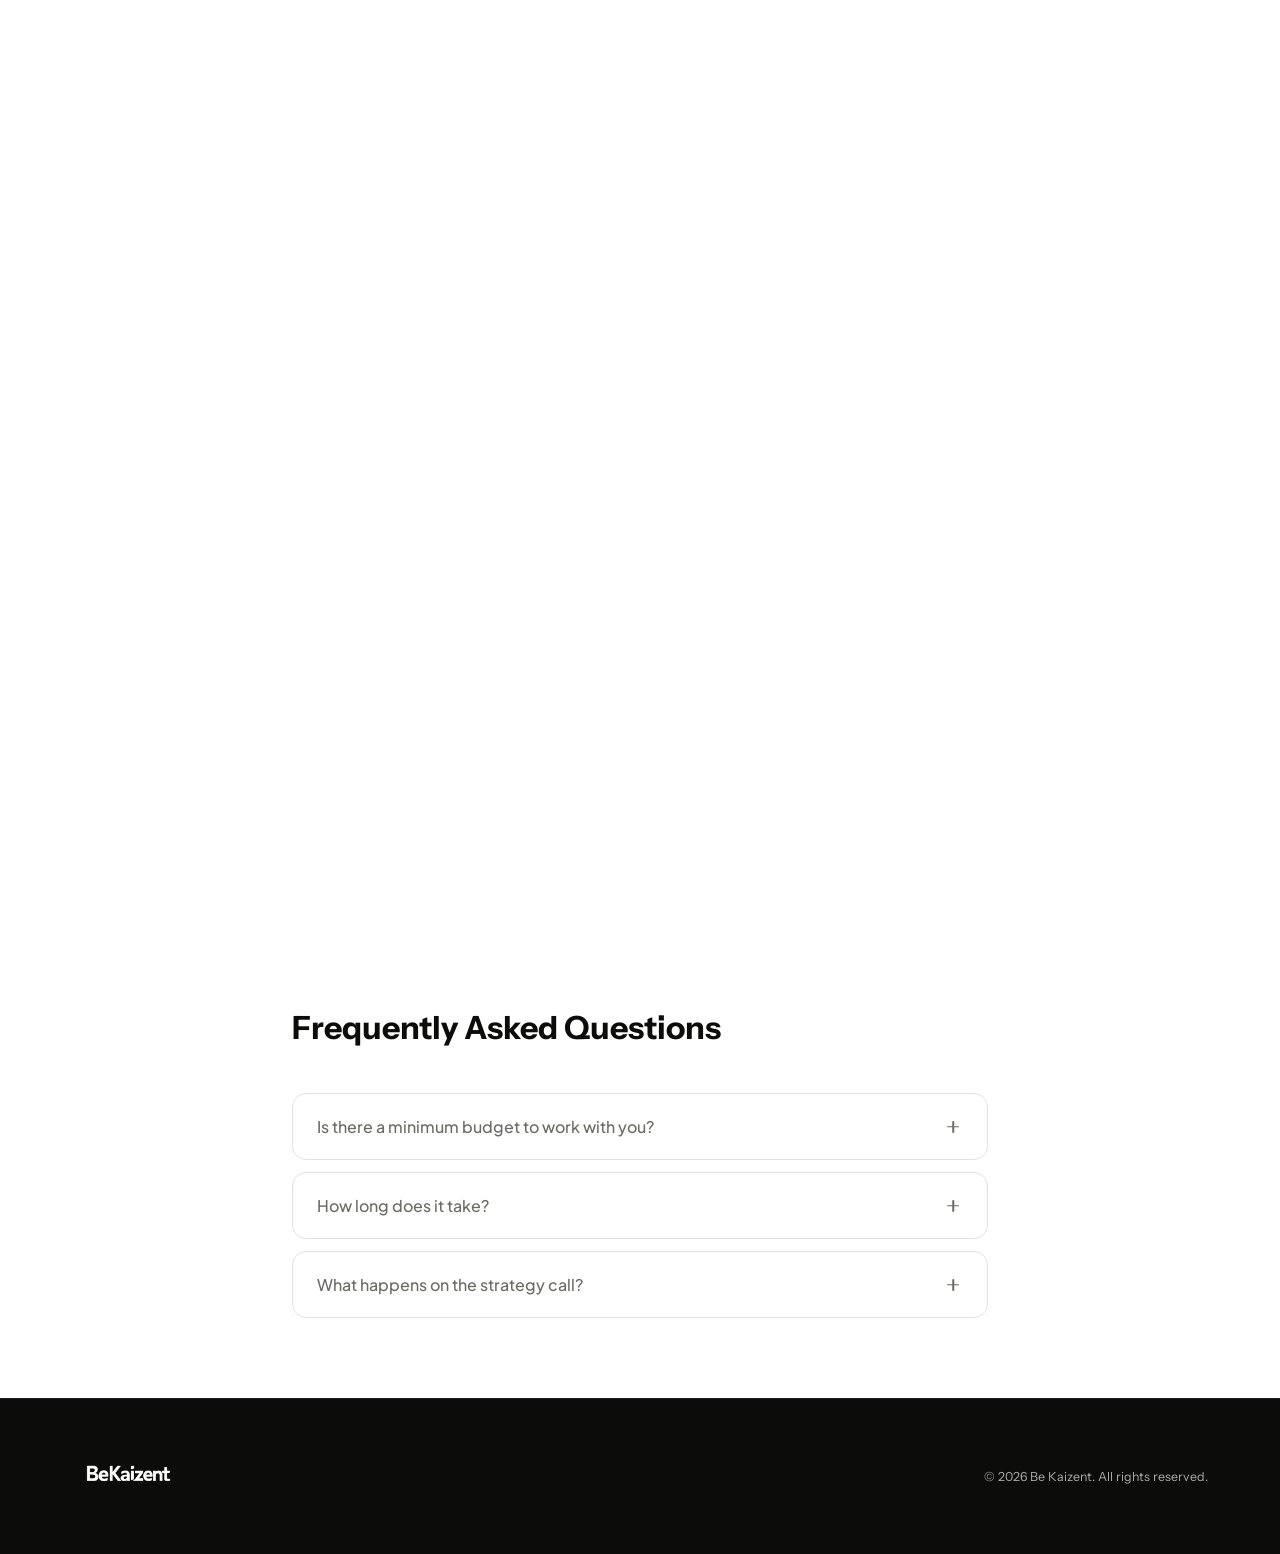
==== commit ace51d11: "Increase testimonial screenshot max-width to 640px Co-Authored-By: Claude Sonnet 4.6 <noreply@anthro" ====
--- a/index.html
+++ b/index.html
@@ -958,7 +958,7 @@
     }
     .wr-screenshot-wrap {
       width: 100%;
-      max-width: 460px;
+      max-width: 640px;
       border-radius: 16px;
       overflow: hidden;
       border: 1px solid var(--border);
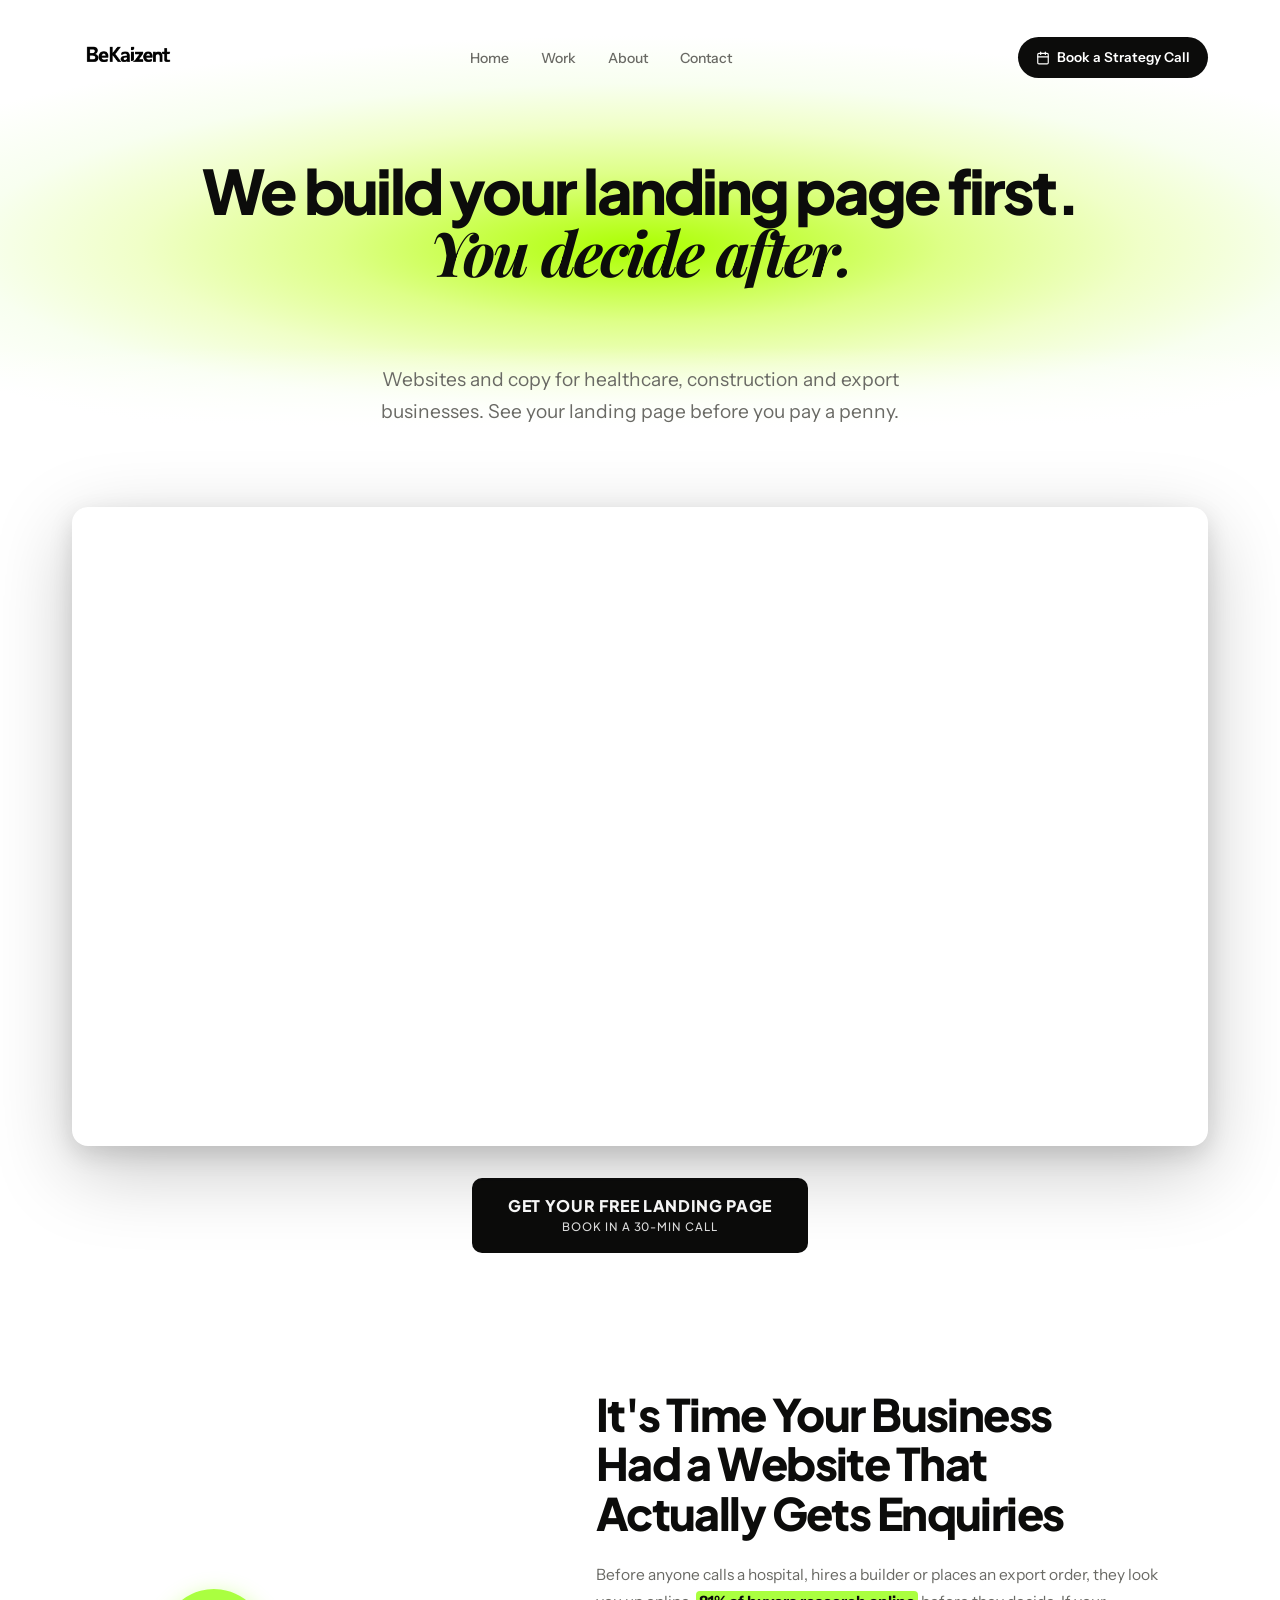
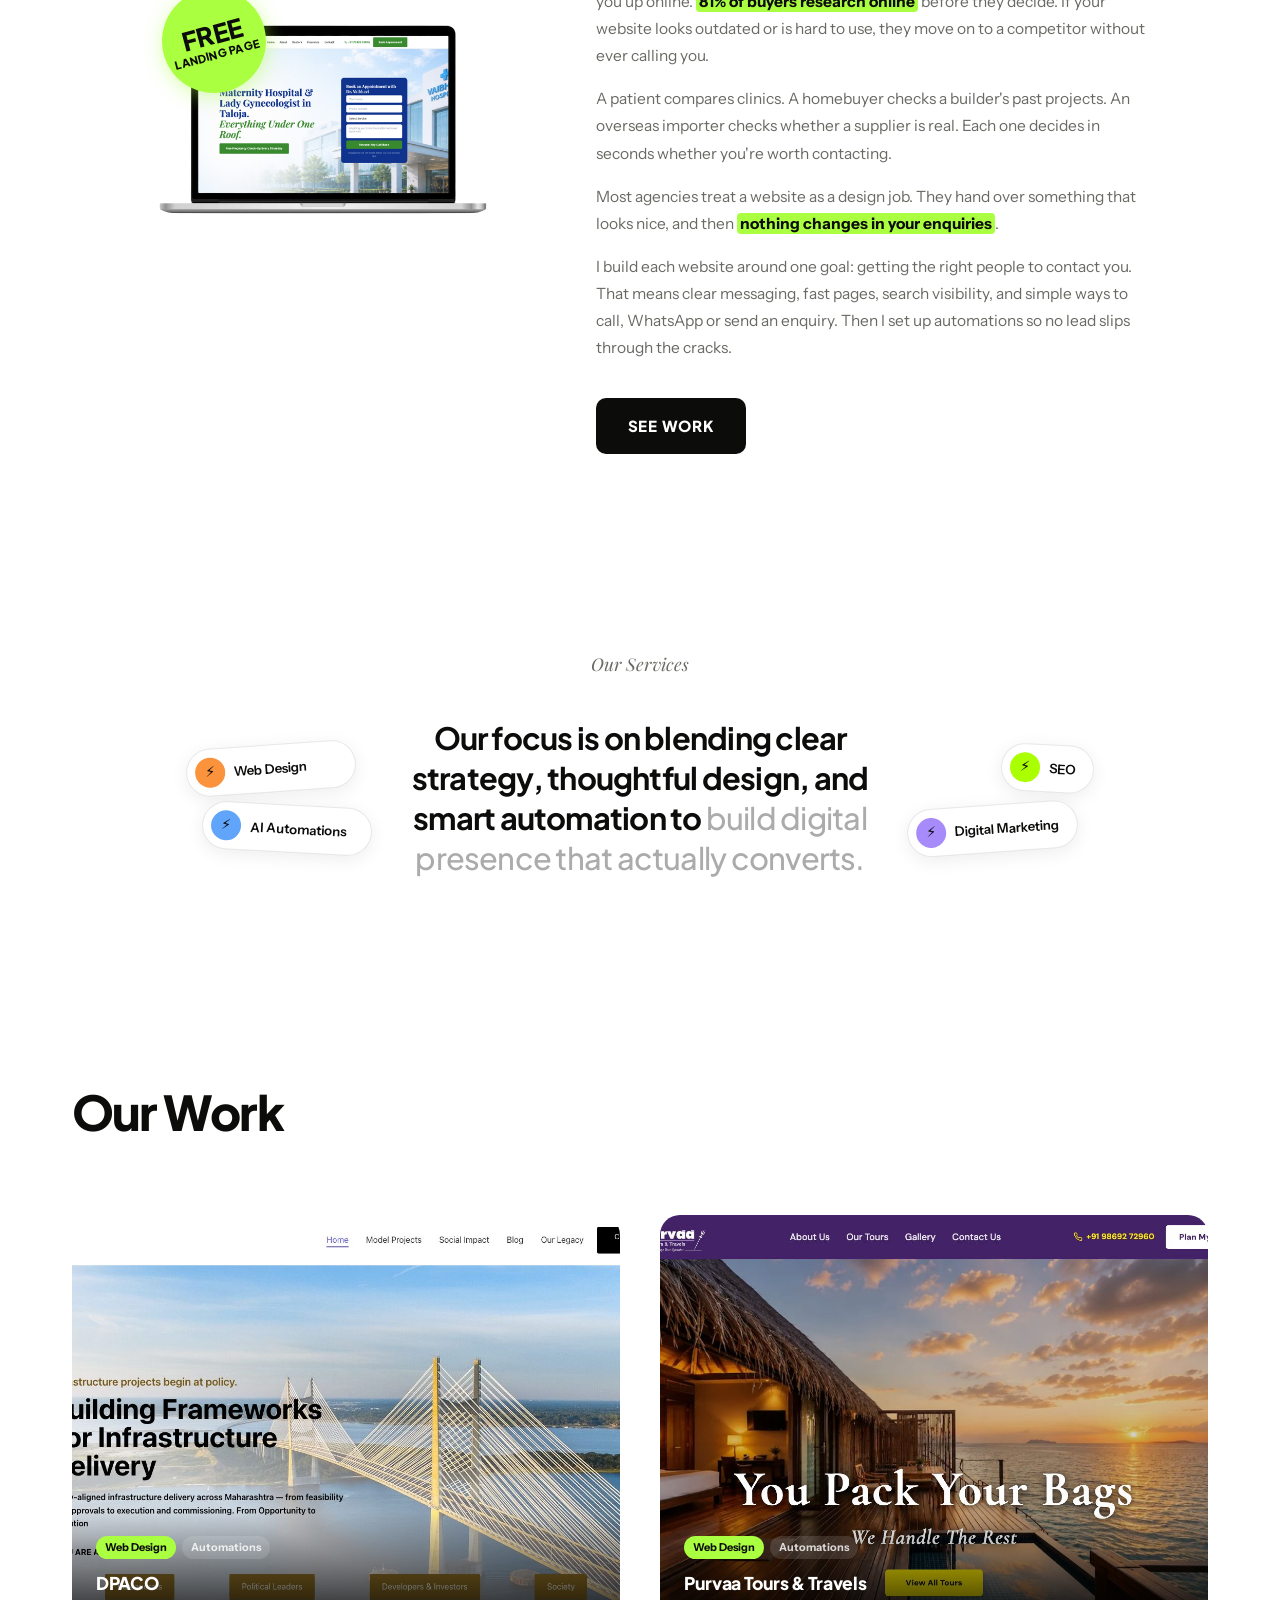
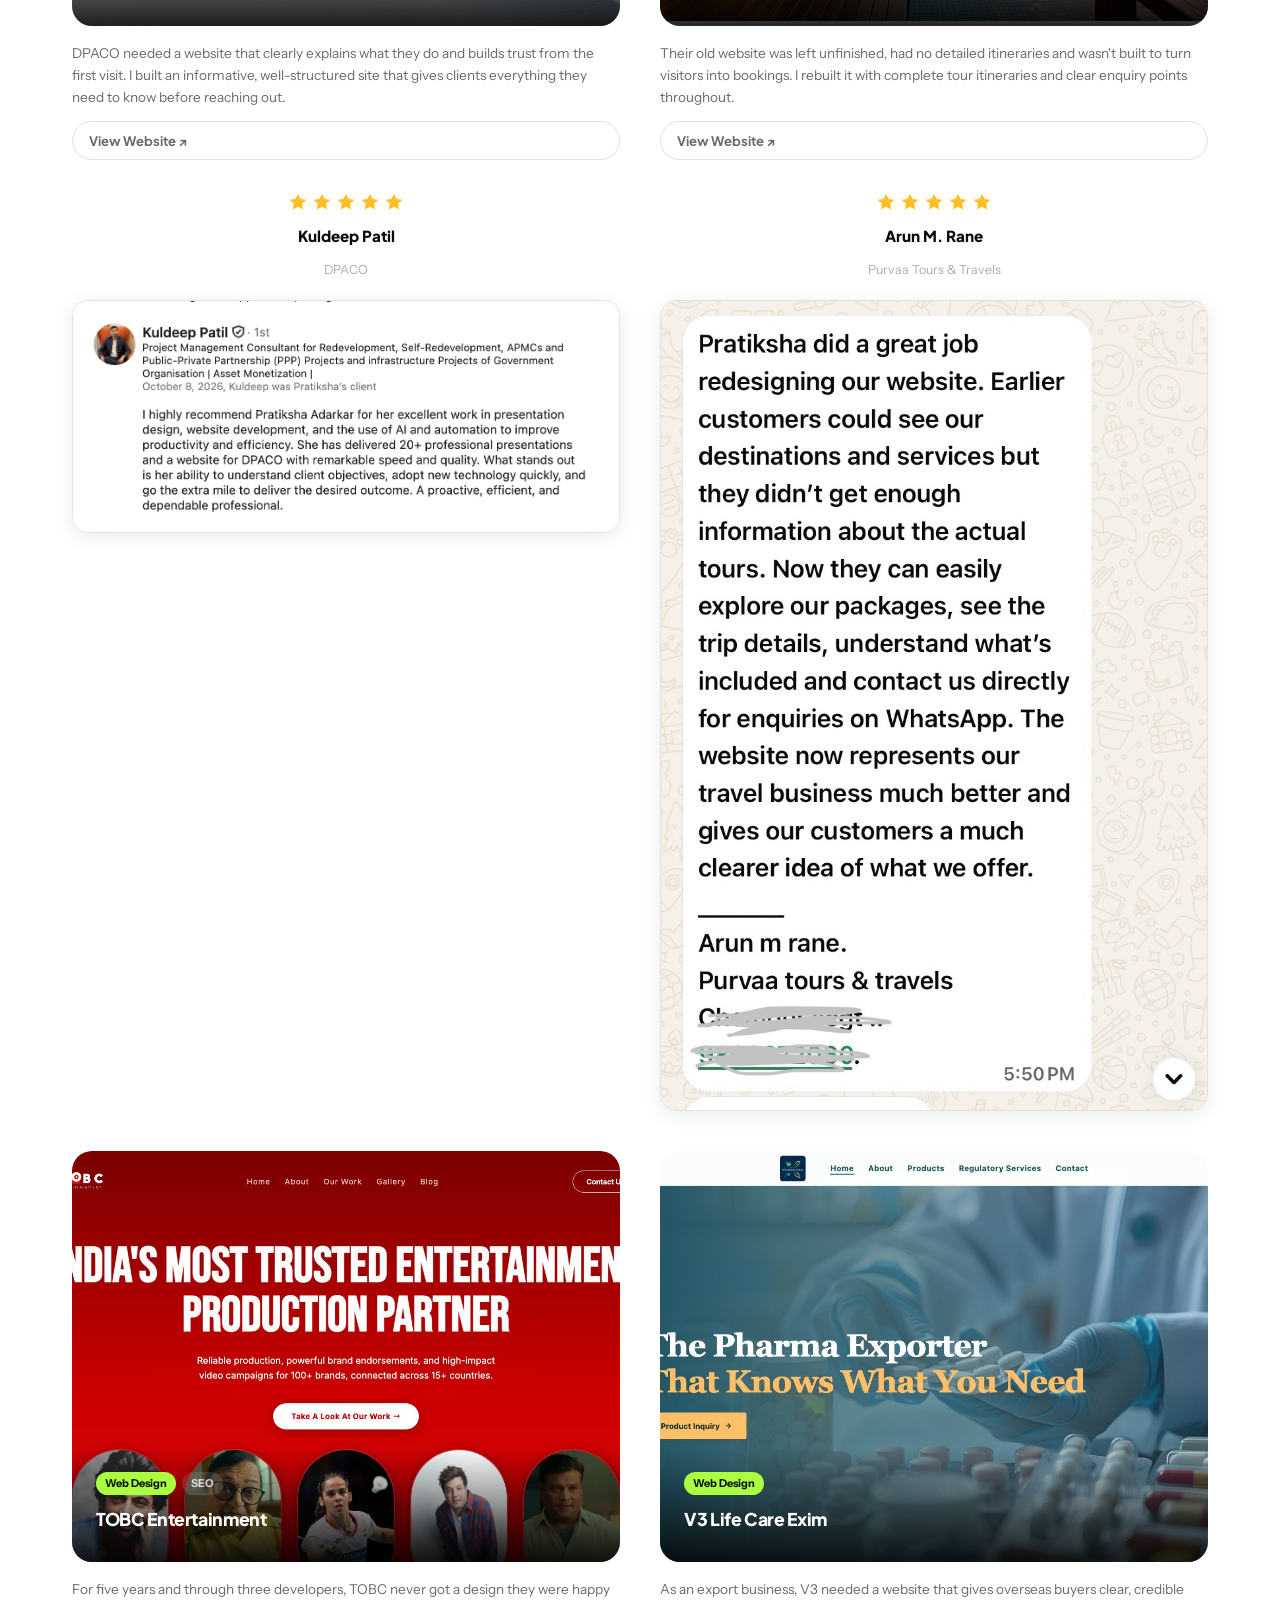
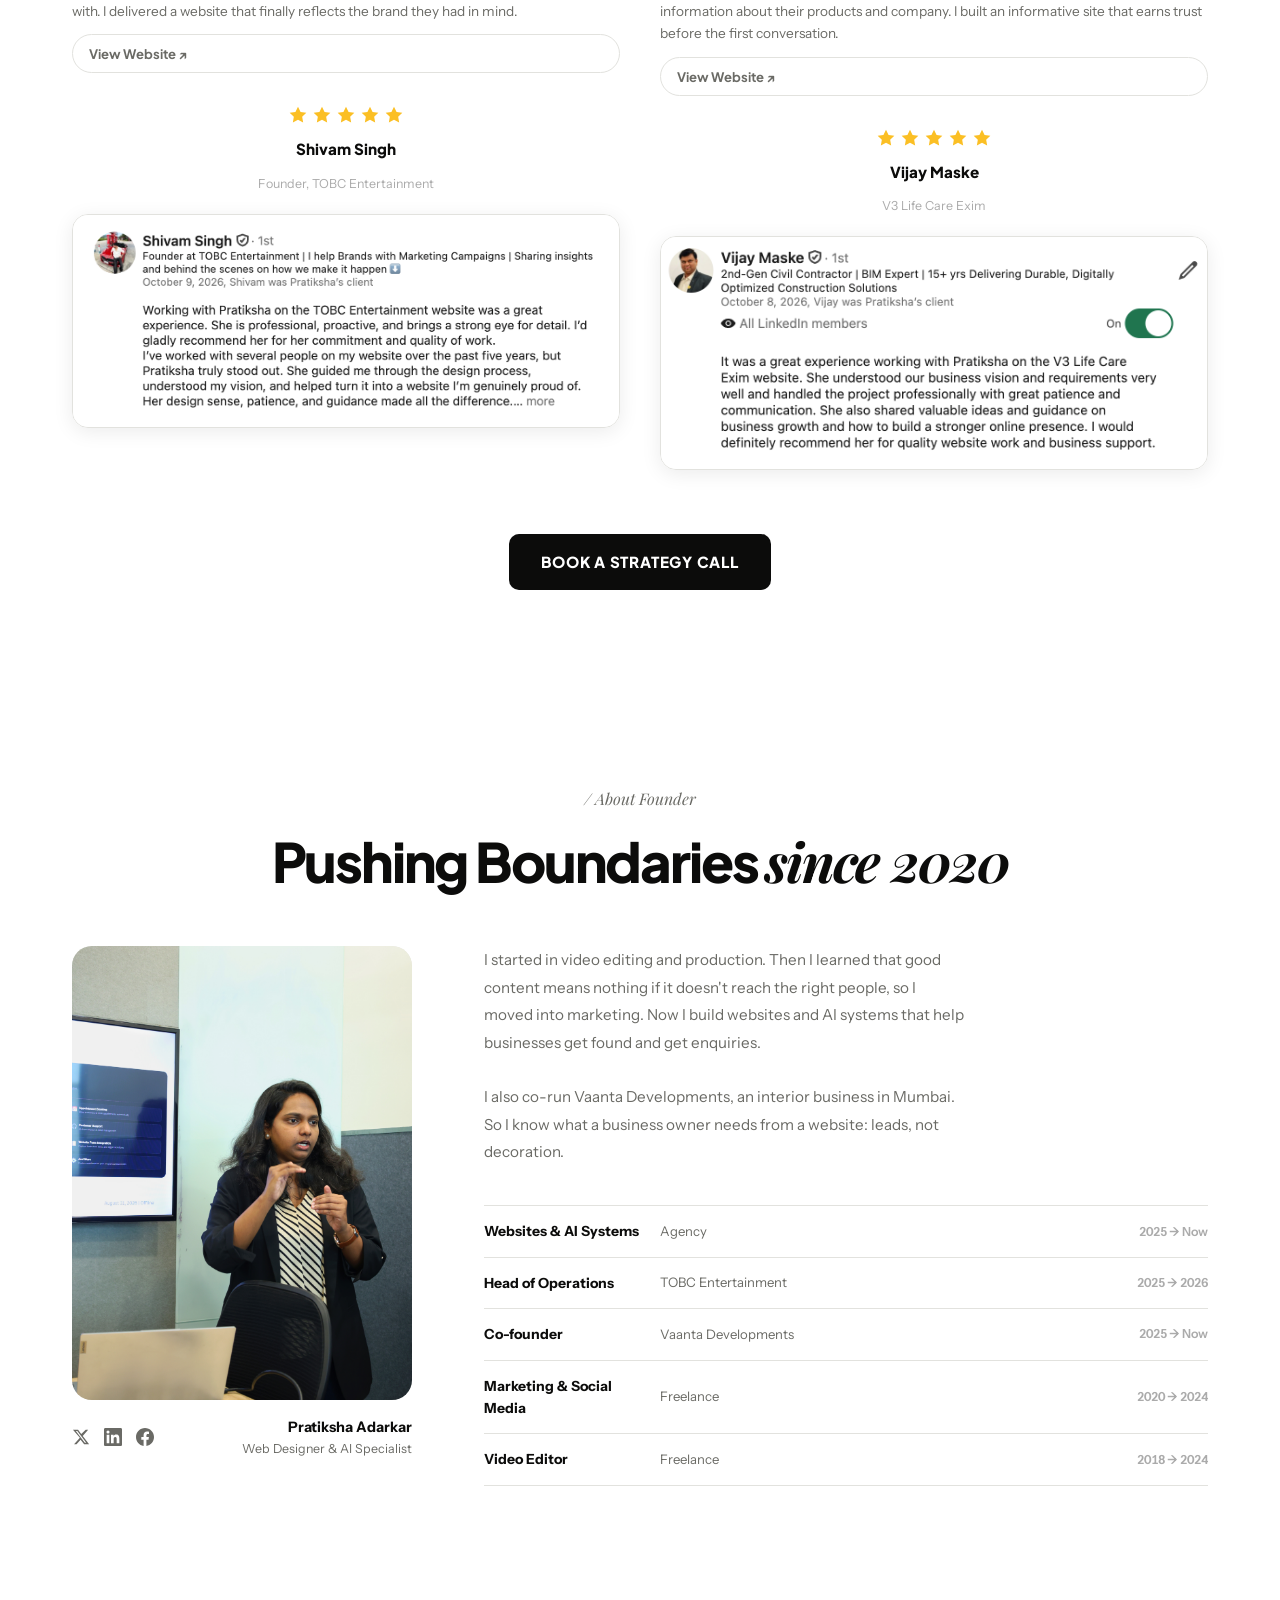
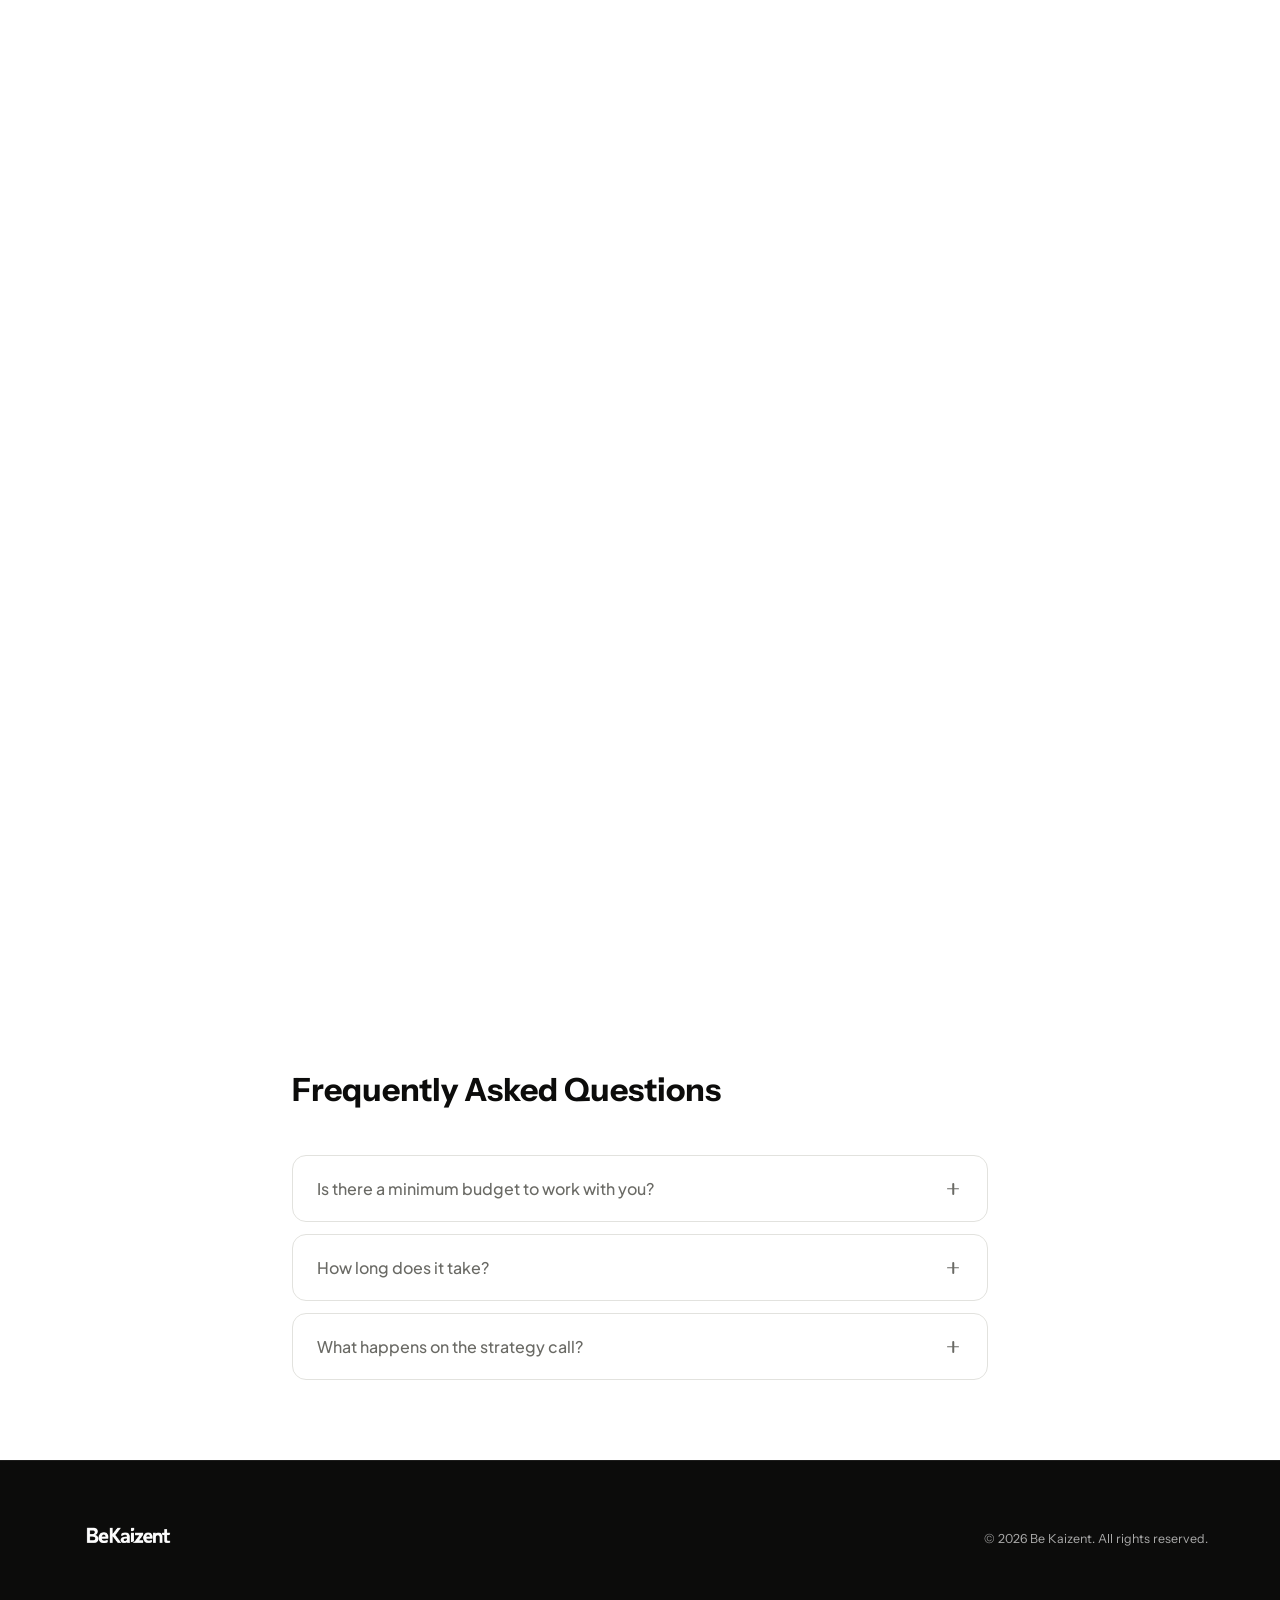
==== commit 0d2b9347: "Update V3 Life Care Exim link to v3-five-pi.vercel.app Co-Authored-By: Claude Sonnet 4.6 <noreply@an" ====
--- a/index.html
+++ b/index.html
@@ -1675,7 +1675,7 @@
 
       <!-- Item 4: GlobalEdge Exports + Anita Patel -->
       <div class="wr-item reveal reveal-delay-1">
-        <a href="https://pratikshaadarkar.github.io/v3/index.html" target="_blank" rel="noopener" style="display:block;text-decoration:none;">
+        <a href="https://v3-five-pi.vercel.app/" target="_blank" rel="noopener" style="display:block;text-decoration:none;">
         <div class="work-card wc-3">
           <div class="work-card-inner">
             <div class="work-tags">
@@ -1686,7 +1686,7 @@
         </div>
         </a>
         <p class="work-desc">As an export business, V3 needed a website that gives overseas buyers clear, credible information about their products and company. I built an informative site that earns trust before the first conversation.</p>
-        <a href="https://pratikshaadarkar.github.io/v3/index.html" target="_blank" rel="noopener" class="work-visit-btn">View Website ↗</a>
+        <a href="https://v3-five-pi.vercel.app/" target="_blank" rel="noopener" class="work-visit-btn">View Website ↗</a>
         <div class="wr-review">
           <div class="wr-stars">
             <svg viewBox="0 0 24 24"><polygon points="12 2 15.09 8.26 22 9.27 17 14.14 18.18 21.02 12 17.77 5.82 21.02 7 14.14 2 9.27 8.91 8.26 12 2"/></svg>
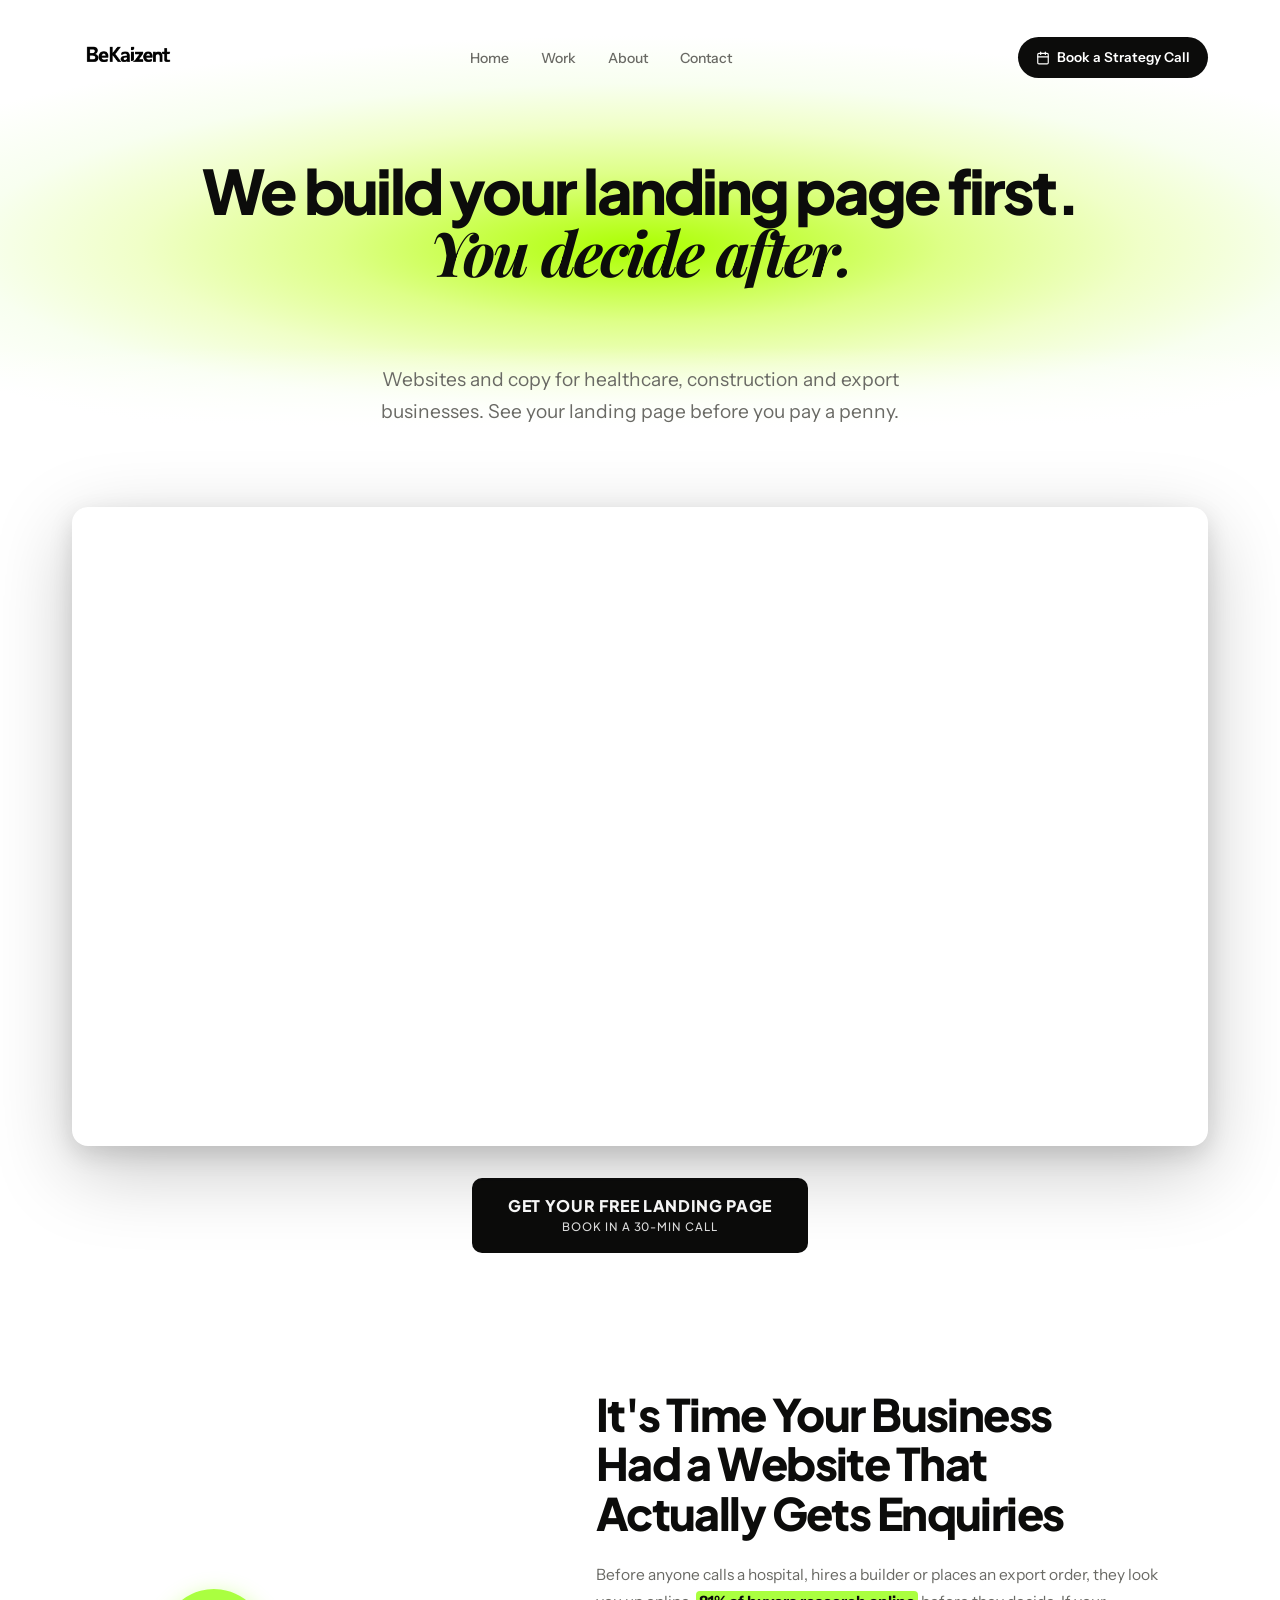
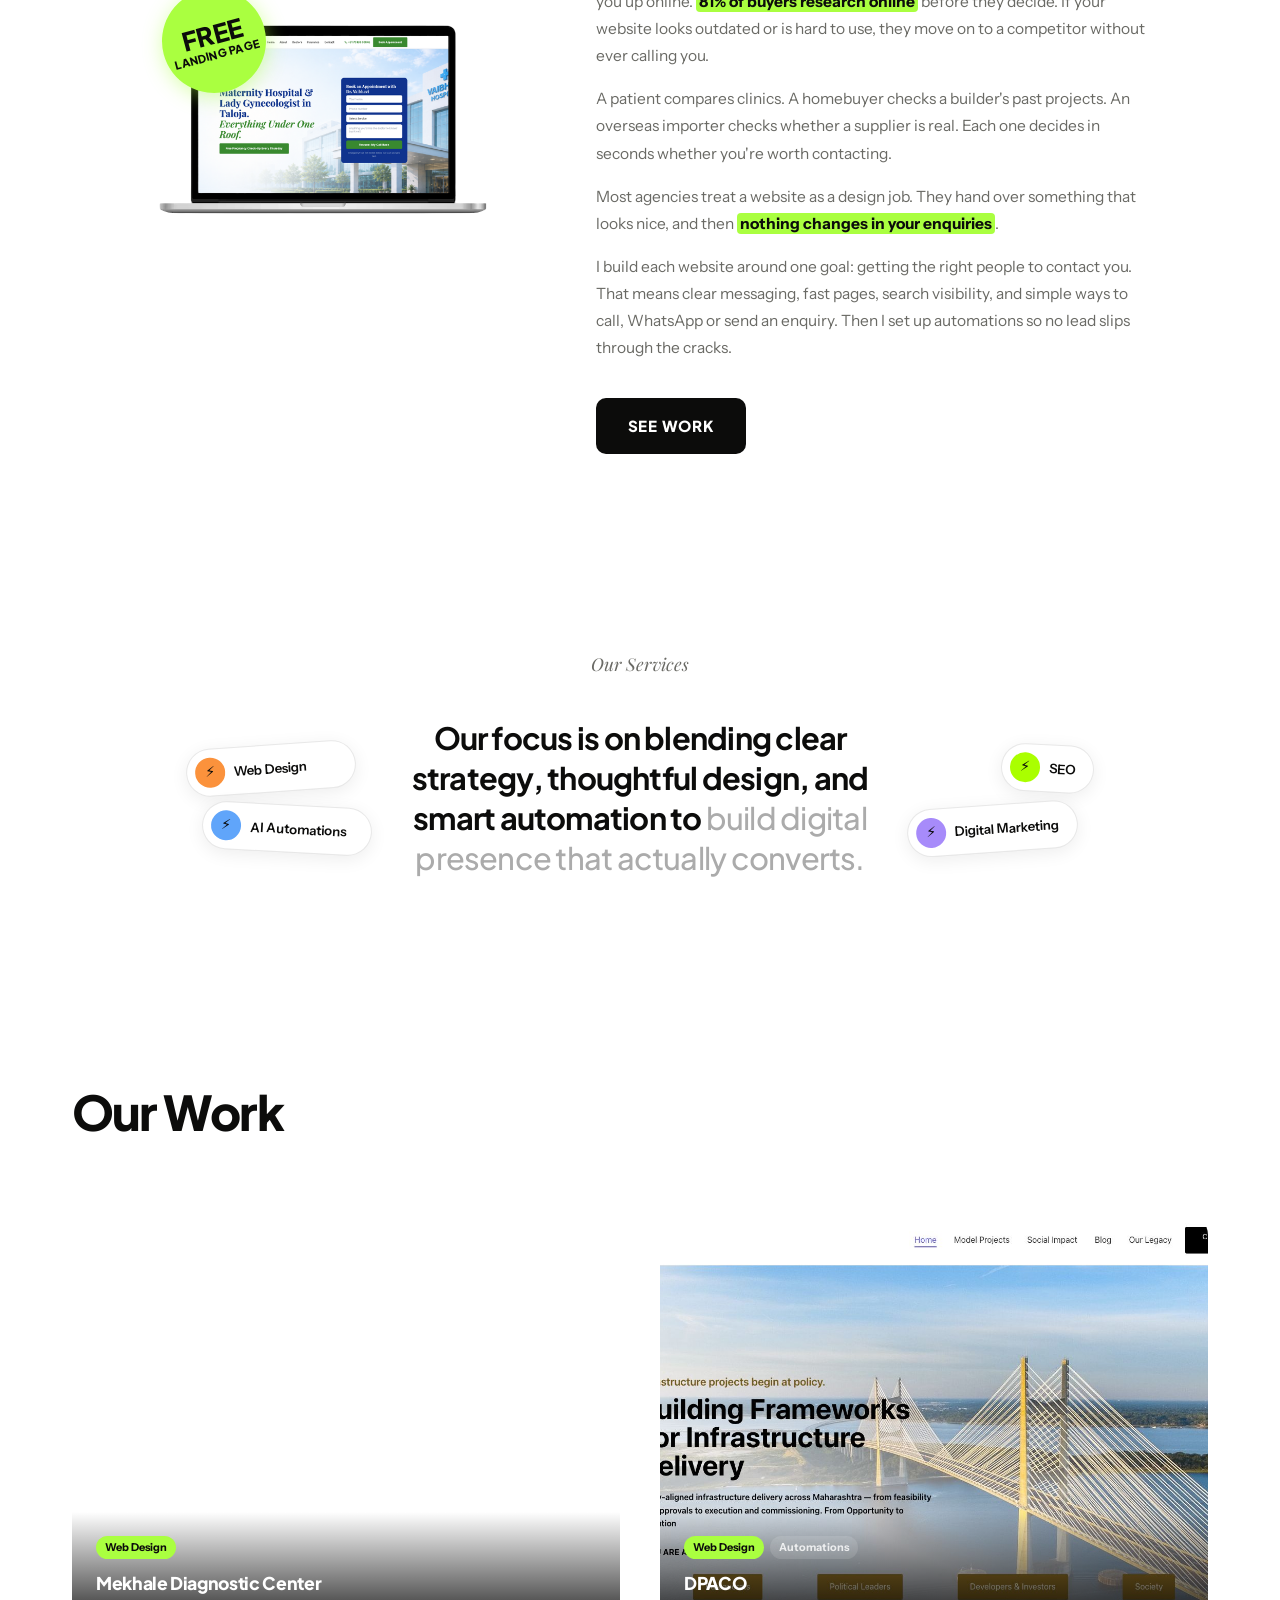
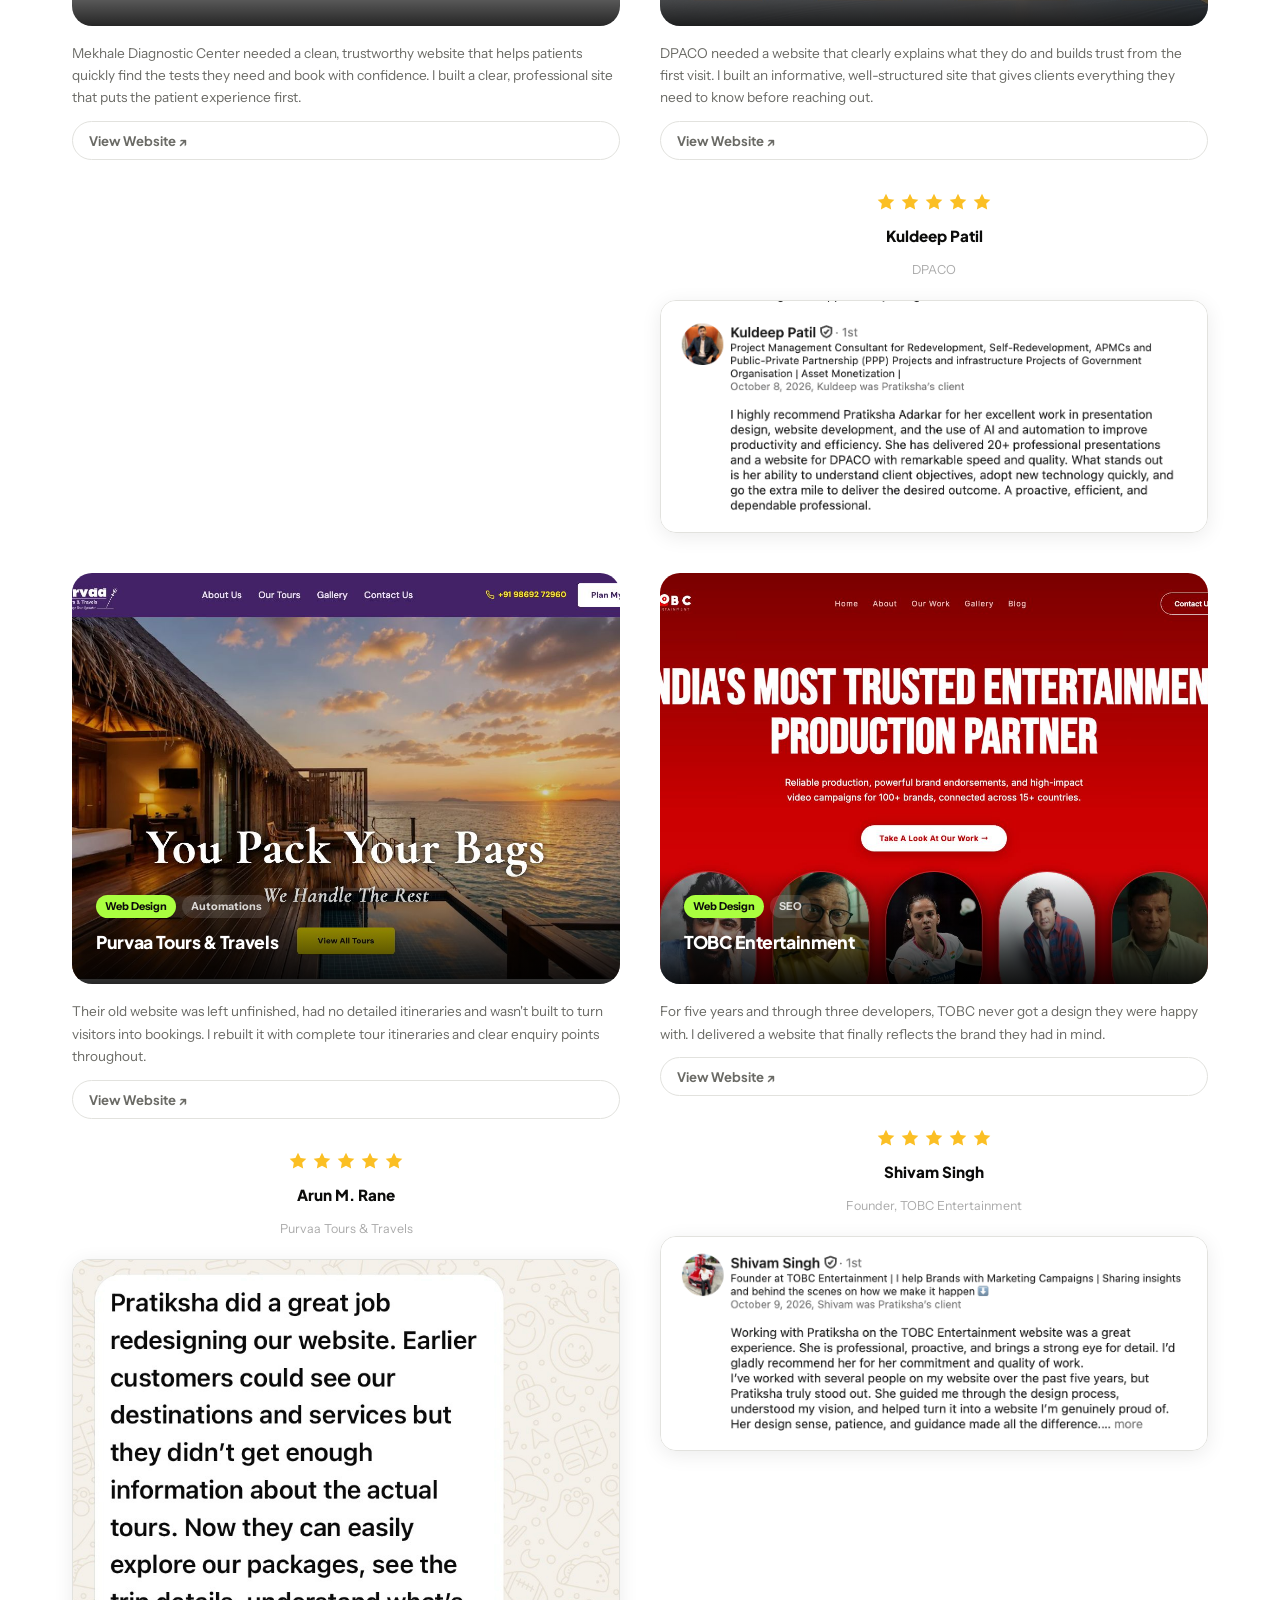
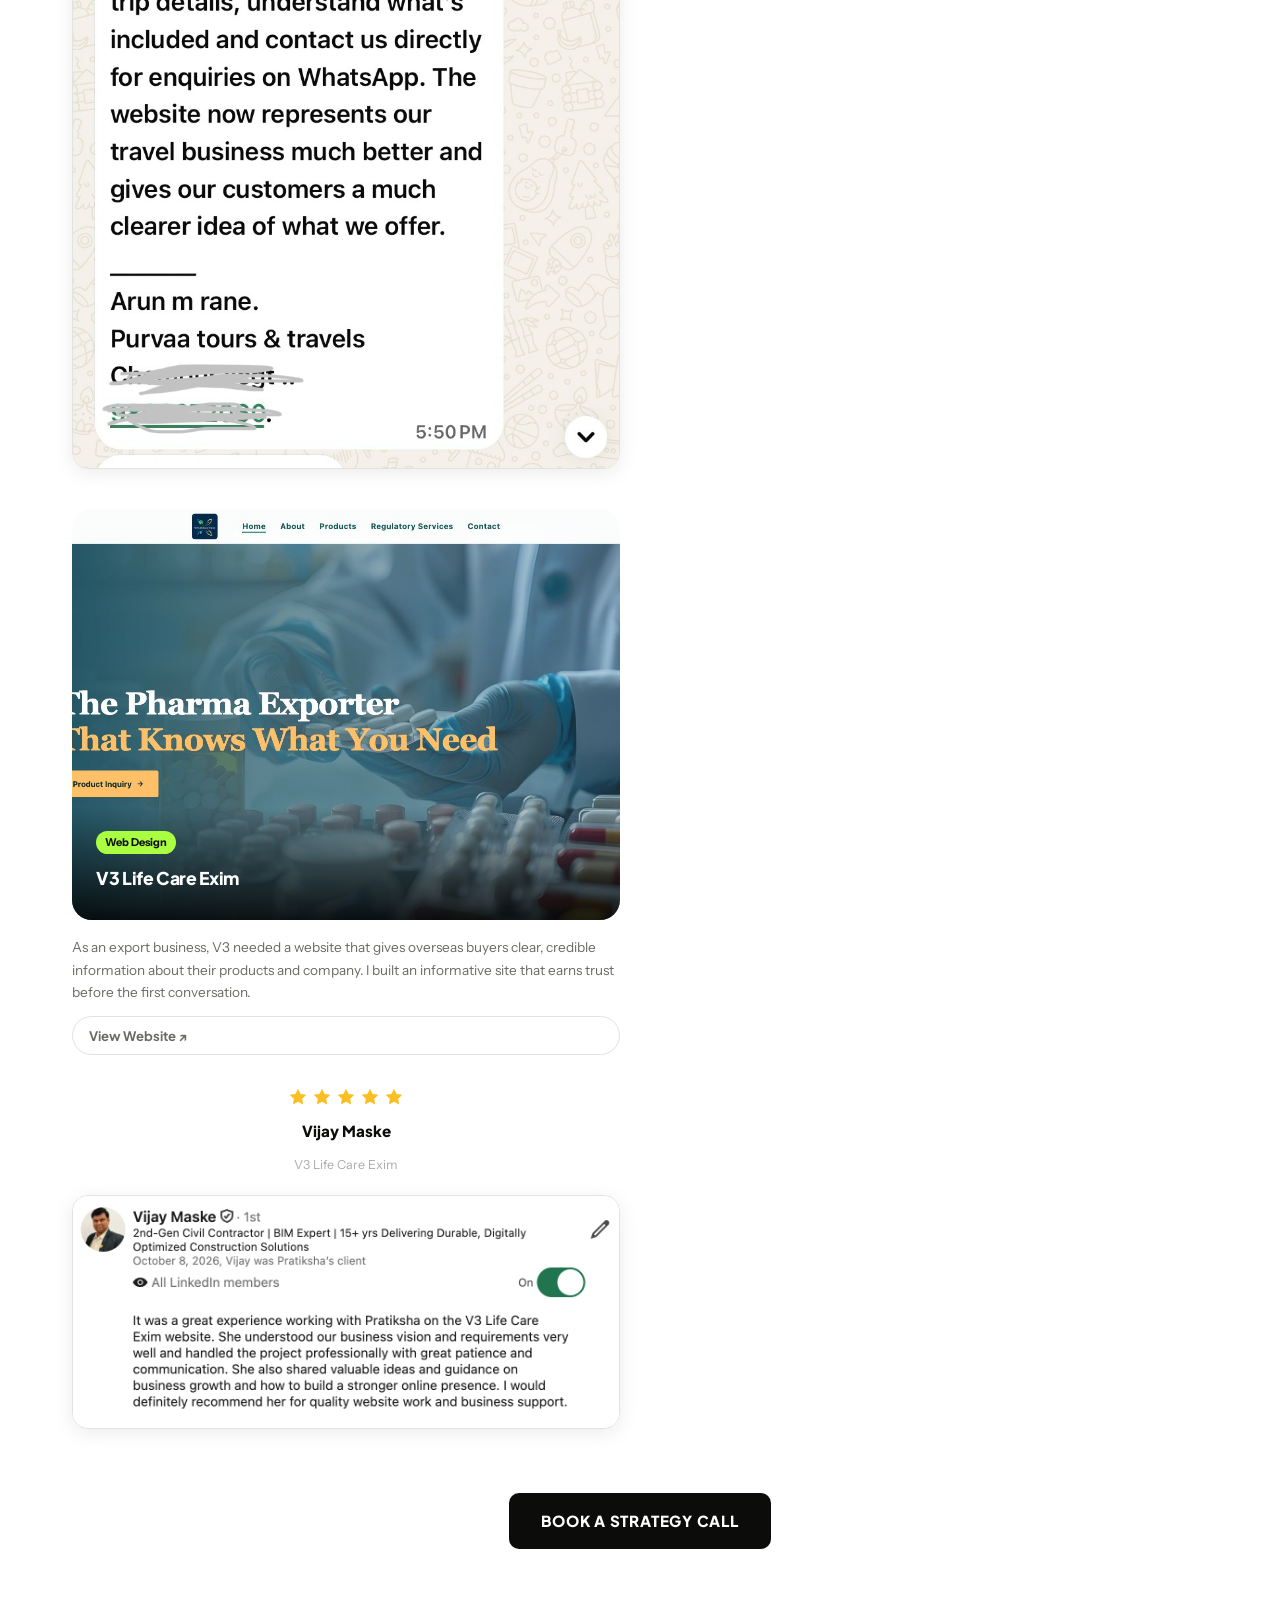
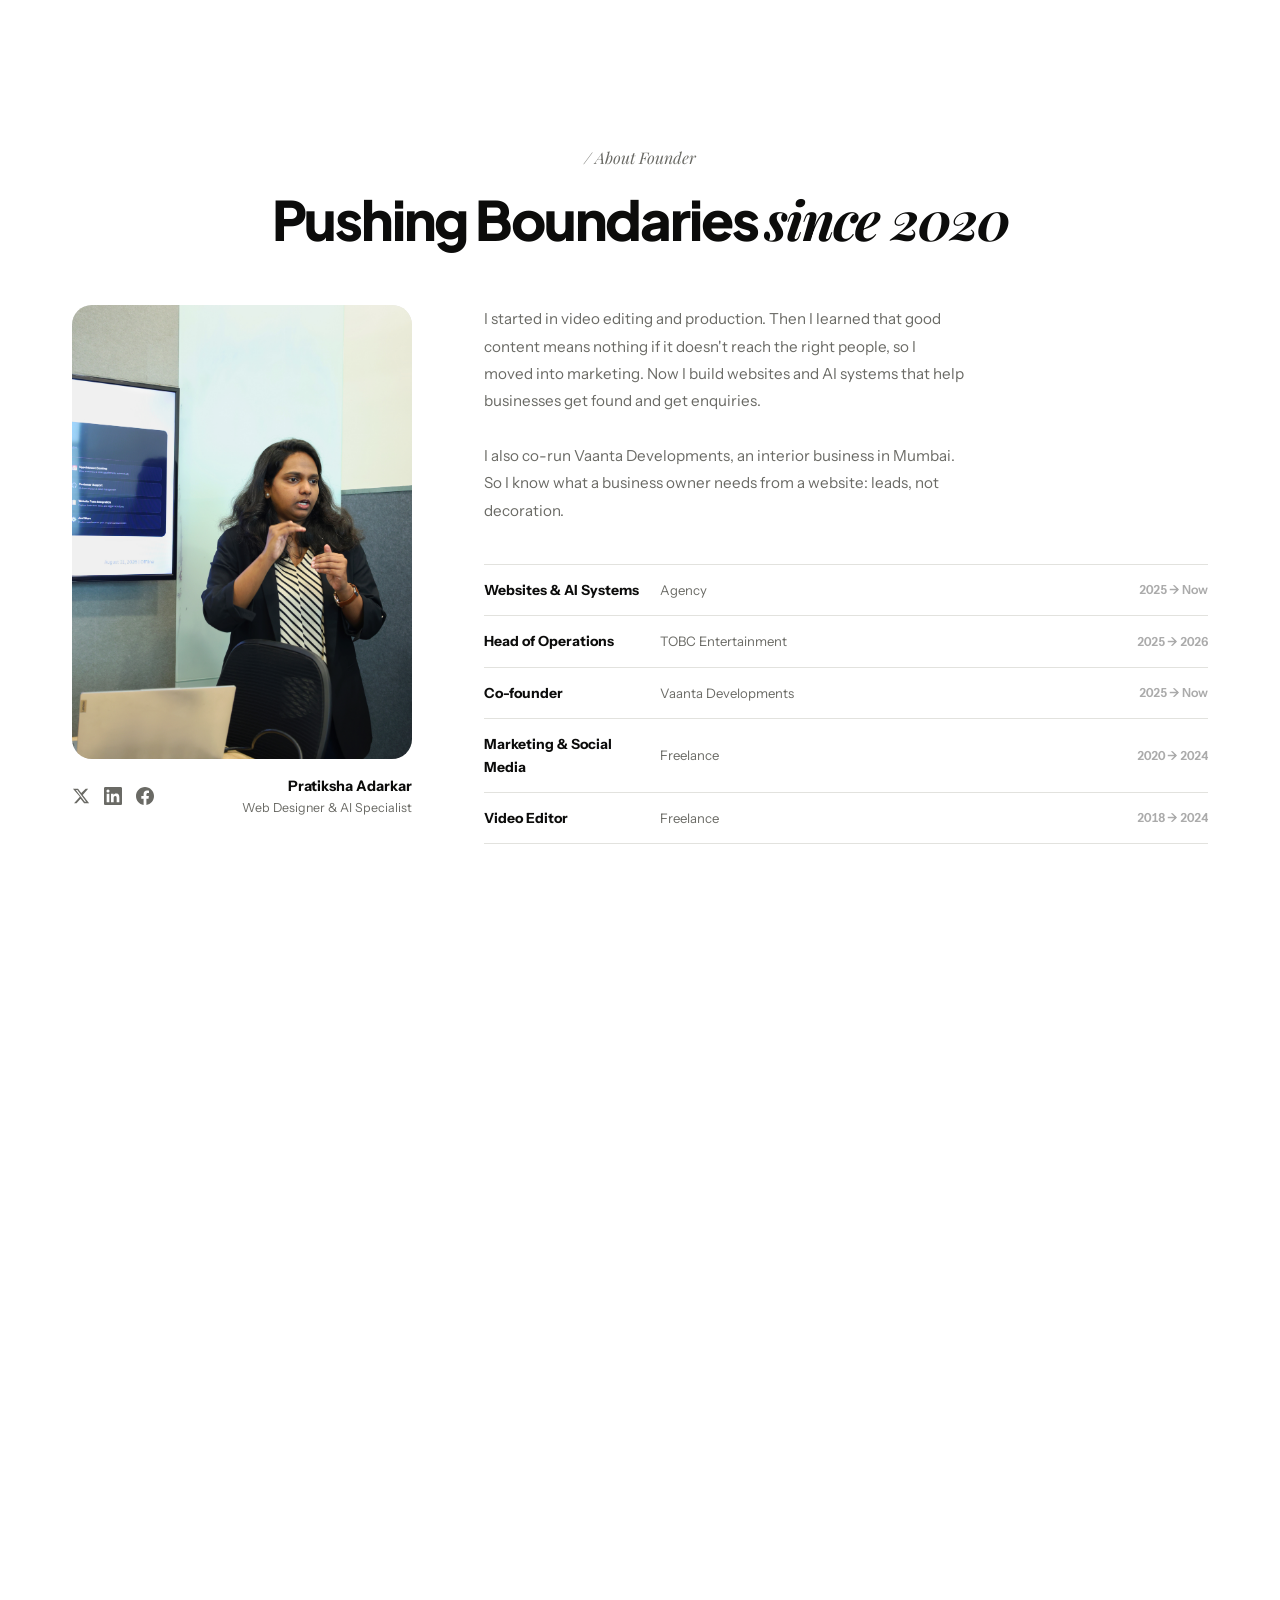
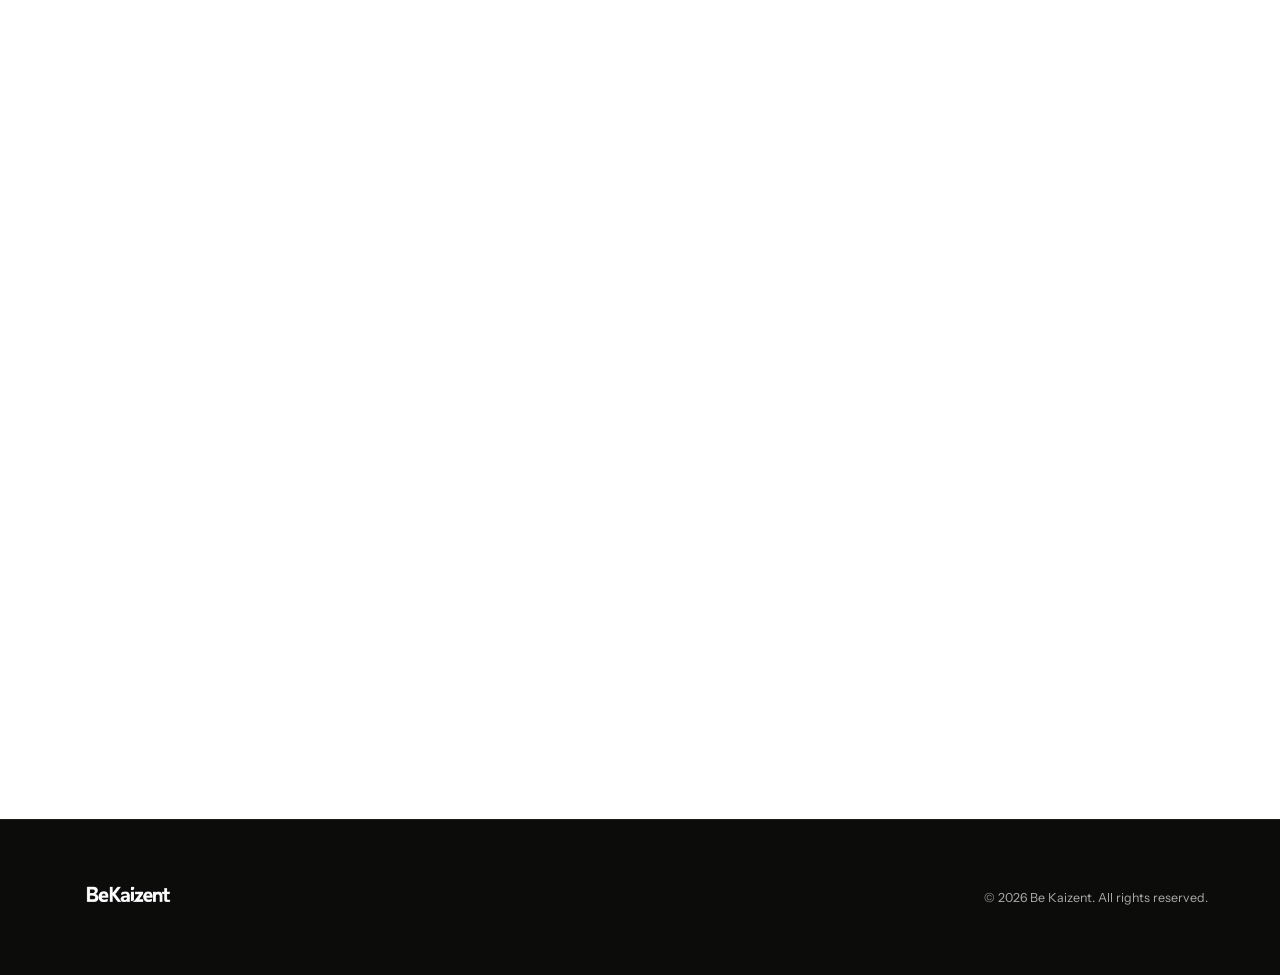
==== commit 8716eb22: "Add Mekhale Diagnostic Center work card as first item Co-Authored-By: Claude Sonnet 4.6 <noreply@ant" ====
--- a/index.html
+++ b/index.html
@@ -888,6 +888,7 @@
     .wc-2 { background: url('assets/images/thumb-tobc.jpg') center top / cover no-repeat; }
     .wc-3 { background: url('assets/images/thumb-v3.jpg') center top / cover no-repeat; }
     .wc-4 { background: url('assets/images/thumb-purvaa.jpg') center top / cover no-repeat; }
+    .wc-5 { background: url('assets/images/thumb-mekhale.jpg') center top / cover no-repeat; }
     .work-card-inner {
       padding: 24px;
       background: linear-gradient(to top, rgba(0,0,0,0.85) 0%, transparent 100%);
@@ -1580,6 +1581,22 @@
 
     <div class="wr-grid">
 
+      <!-- Item 0: Mekhale Diagnostic Center -->
+      <div class="wr-item reveal">
+        <a href="https://mekhalediagnosticcenter.in/" target="_blank" rel="noopener" style="display:block;text-decoration:none;">
+        <div class="work-card wc-5">
+          <div class="work-card-inner">
+            <div class="work-tags">
+              <span class="wtag wtag-lime">Web Design</span>
+            </div>
+            <h3 class="work-title">Mekhale Diagnostic Center</h3>
+          </div>
+        </div>
+        </a>
+        <p class="work-desc">Mekhale Diagnostic Center needed a clean, trustworthy website that helps patients quickly find the tests they need and book with confidence. I built a clear, professional site that puts the patient experience first.</p>
+        <a href="https://mekhalediagnosticcenter.in/" target="_blank" rel="noopener" class="work-visit-btn">View Website ↗</a>
+      </div>
+
       <!-- Item 1: RetailNova + Marcus Webb -->
       <div class="wr-item reveal">
         <a href="https://dpaco.in/" target="_blank" rel="noopener" style="display:block;text-decoration:none;">
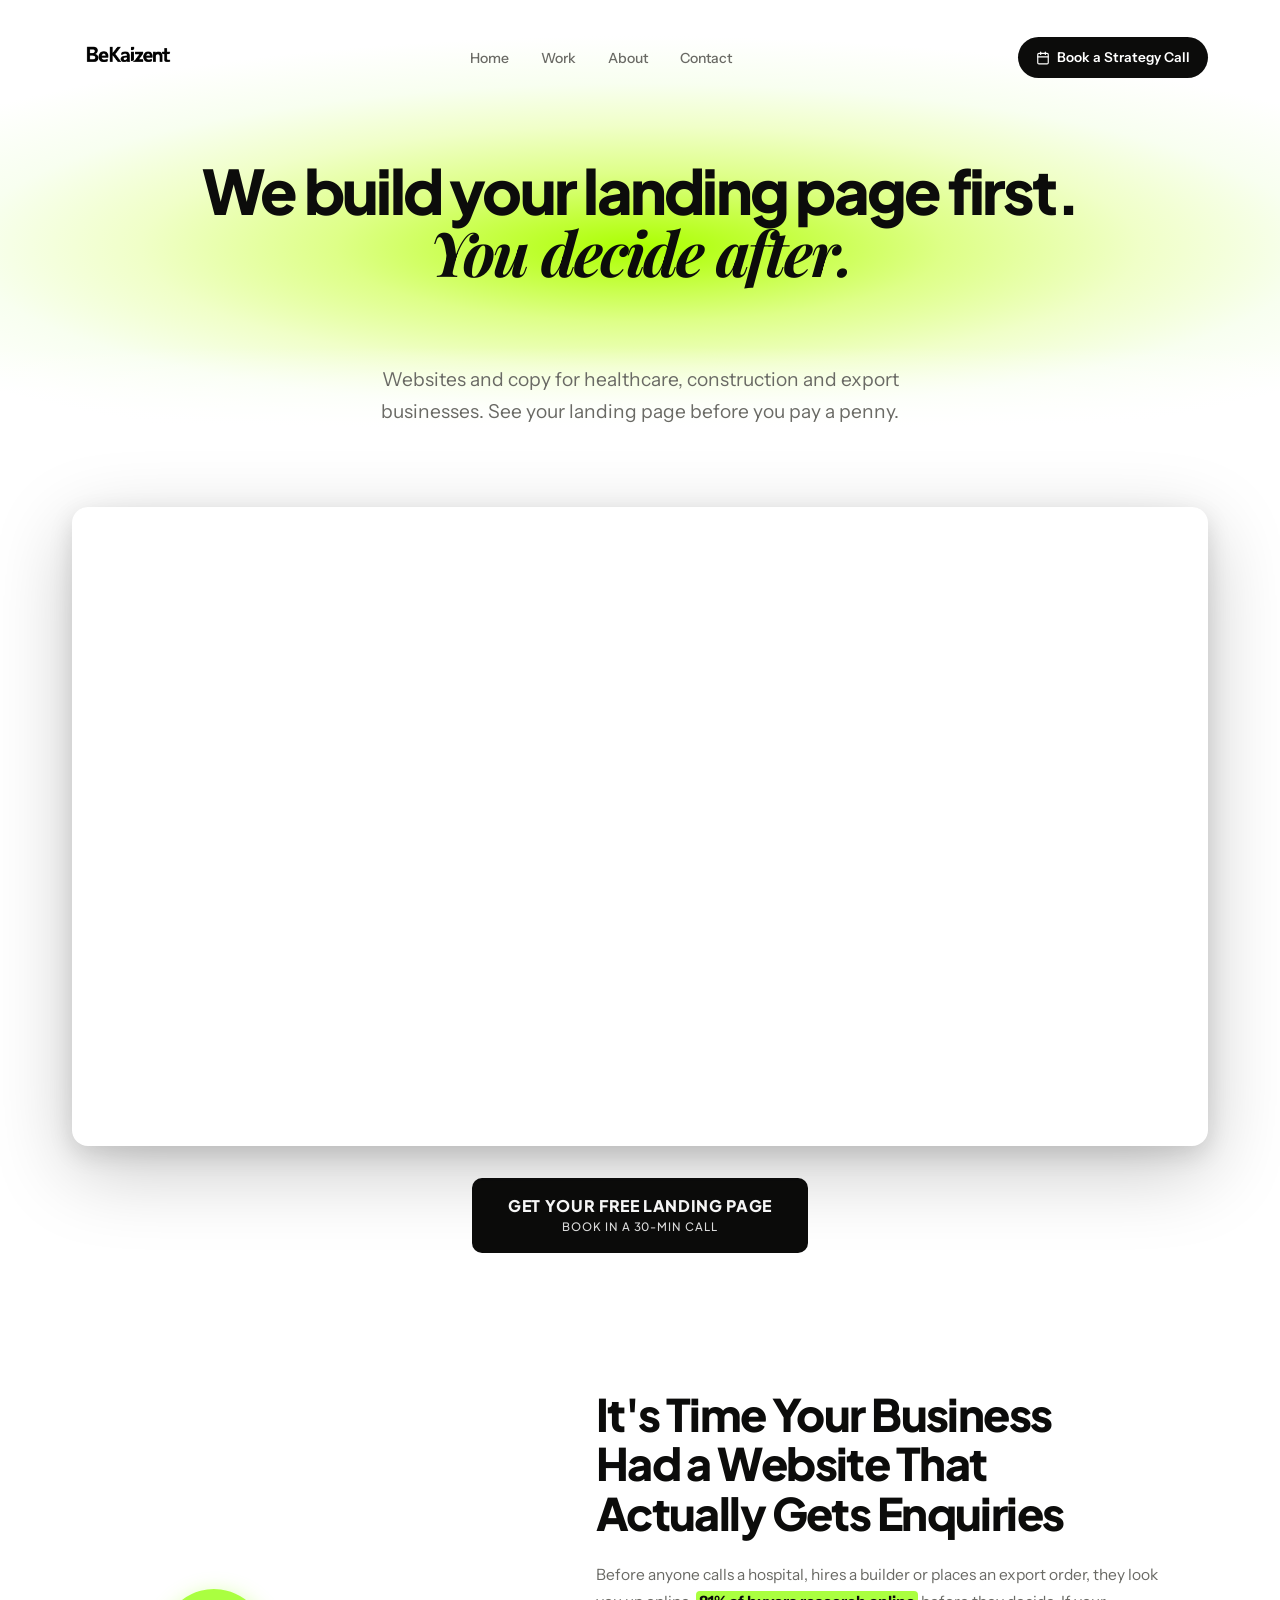
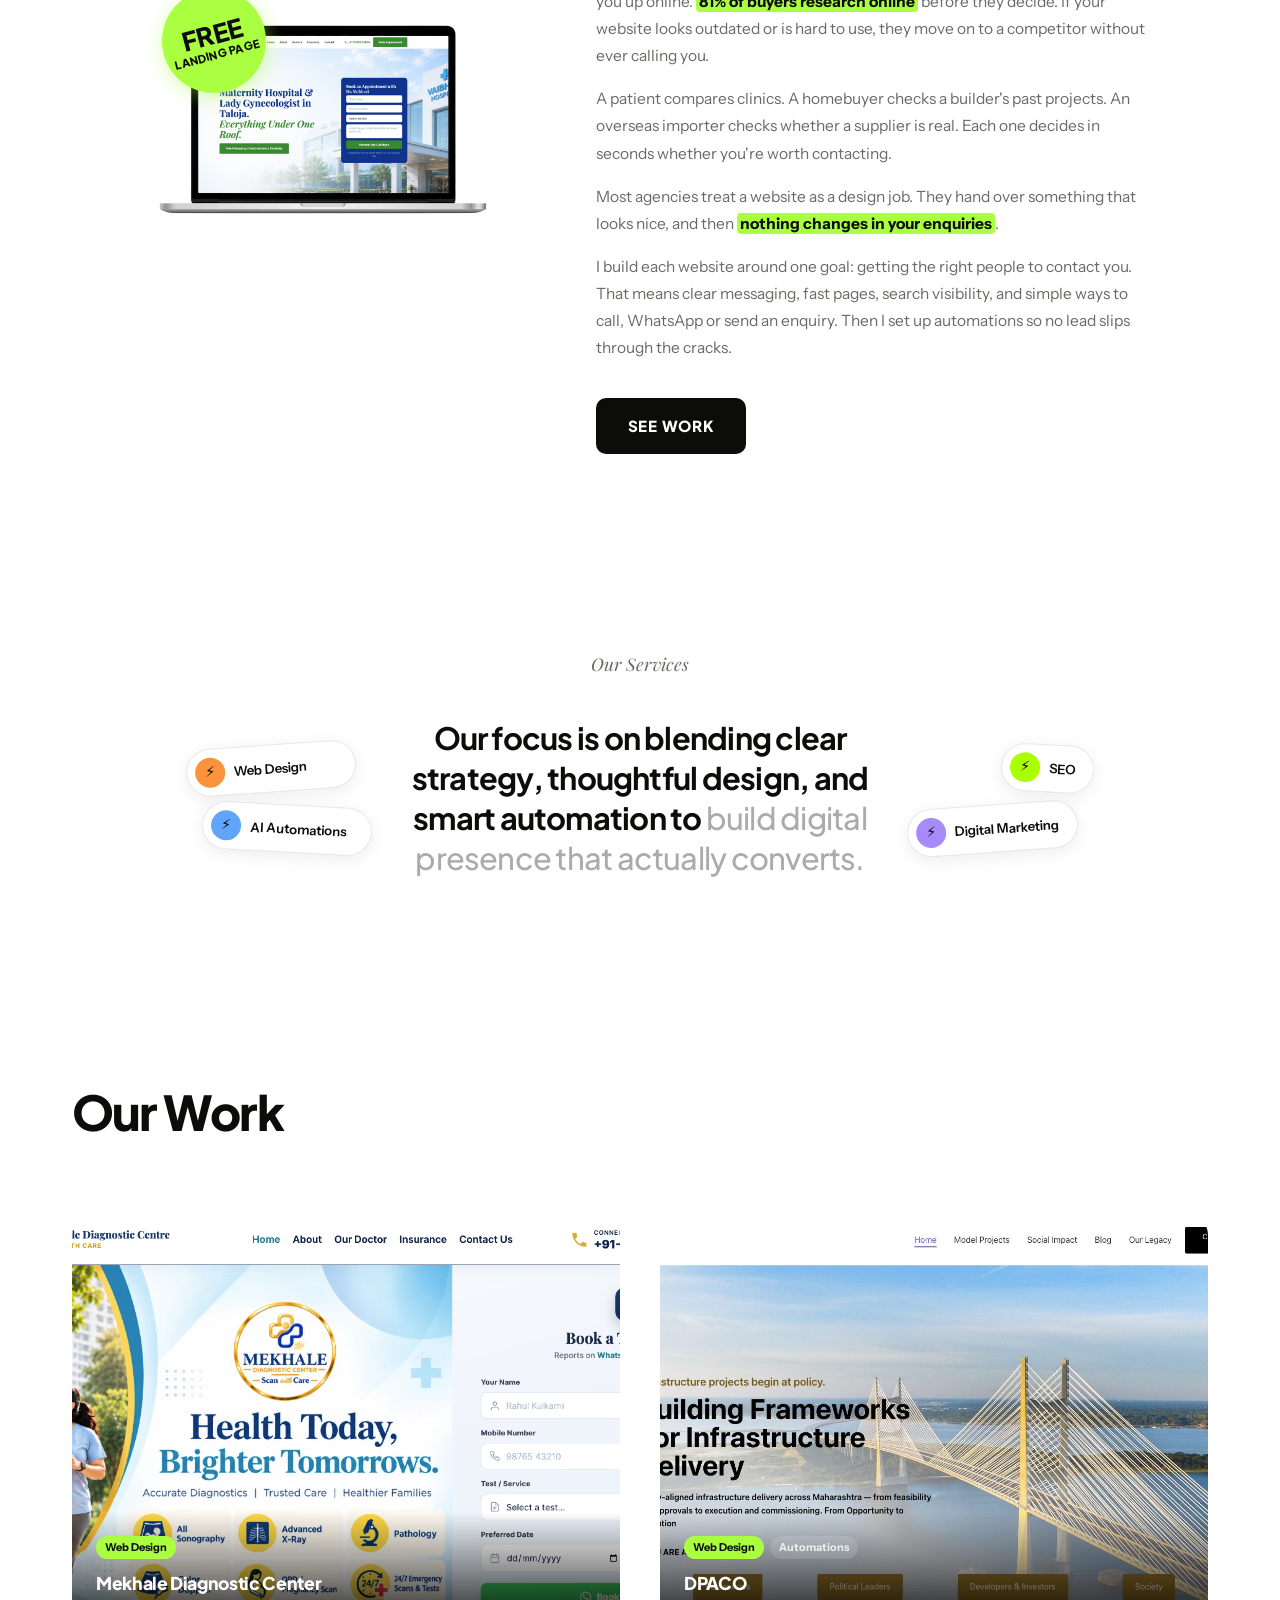
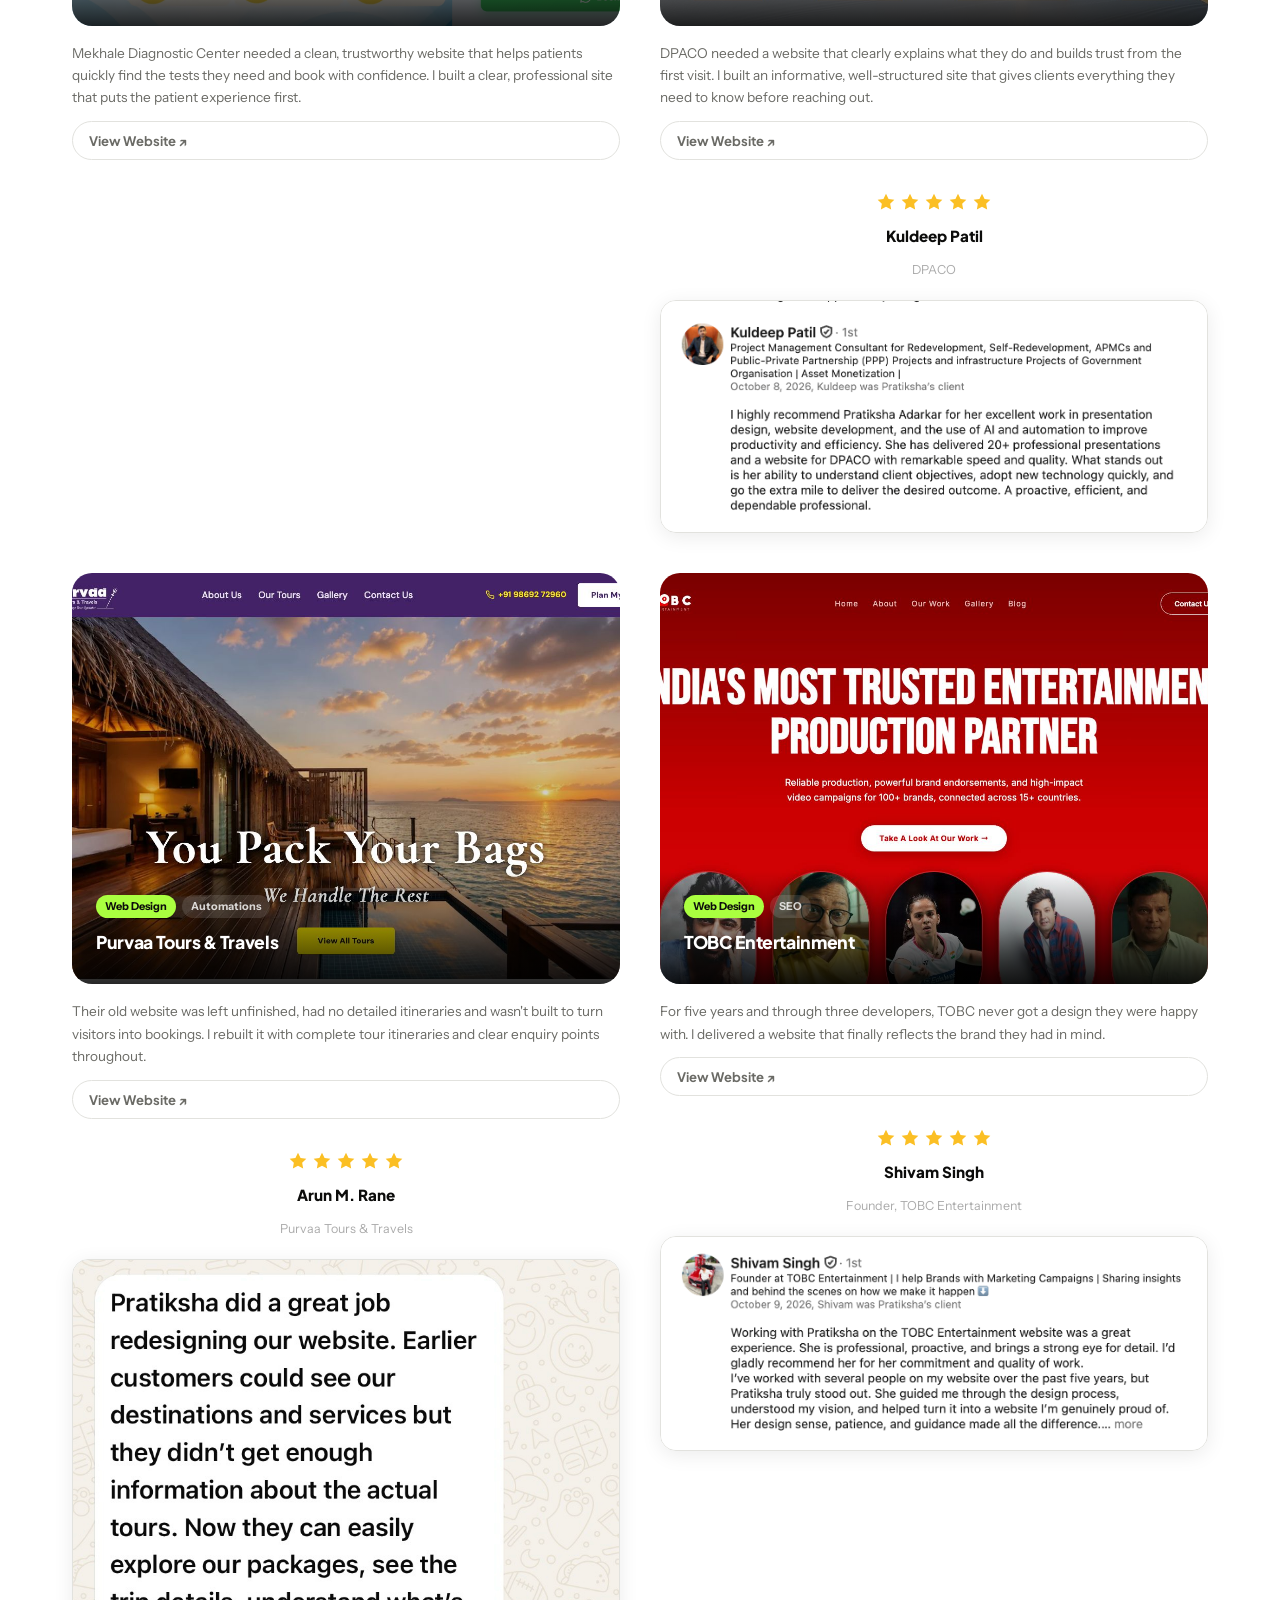
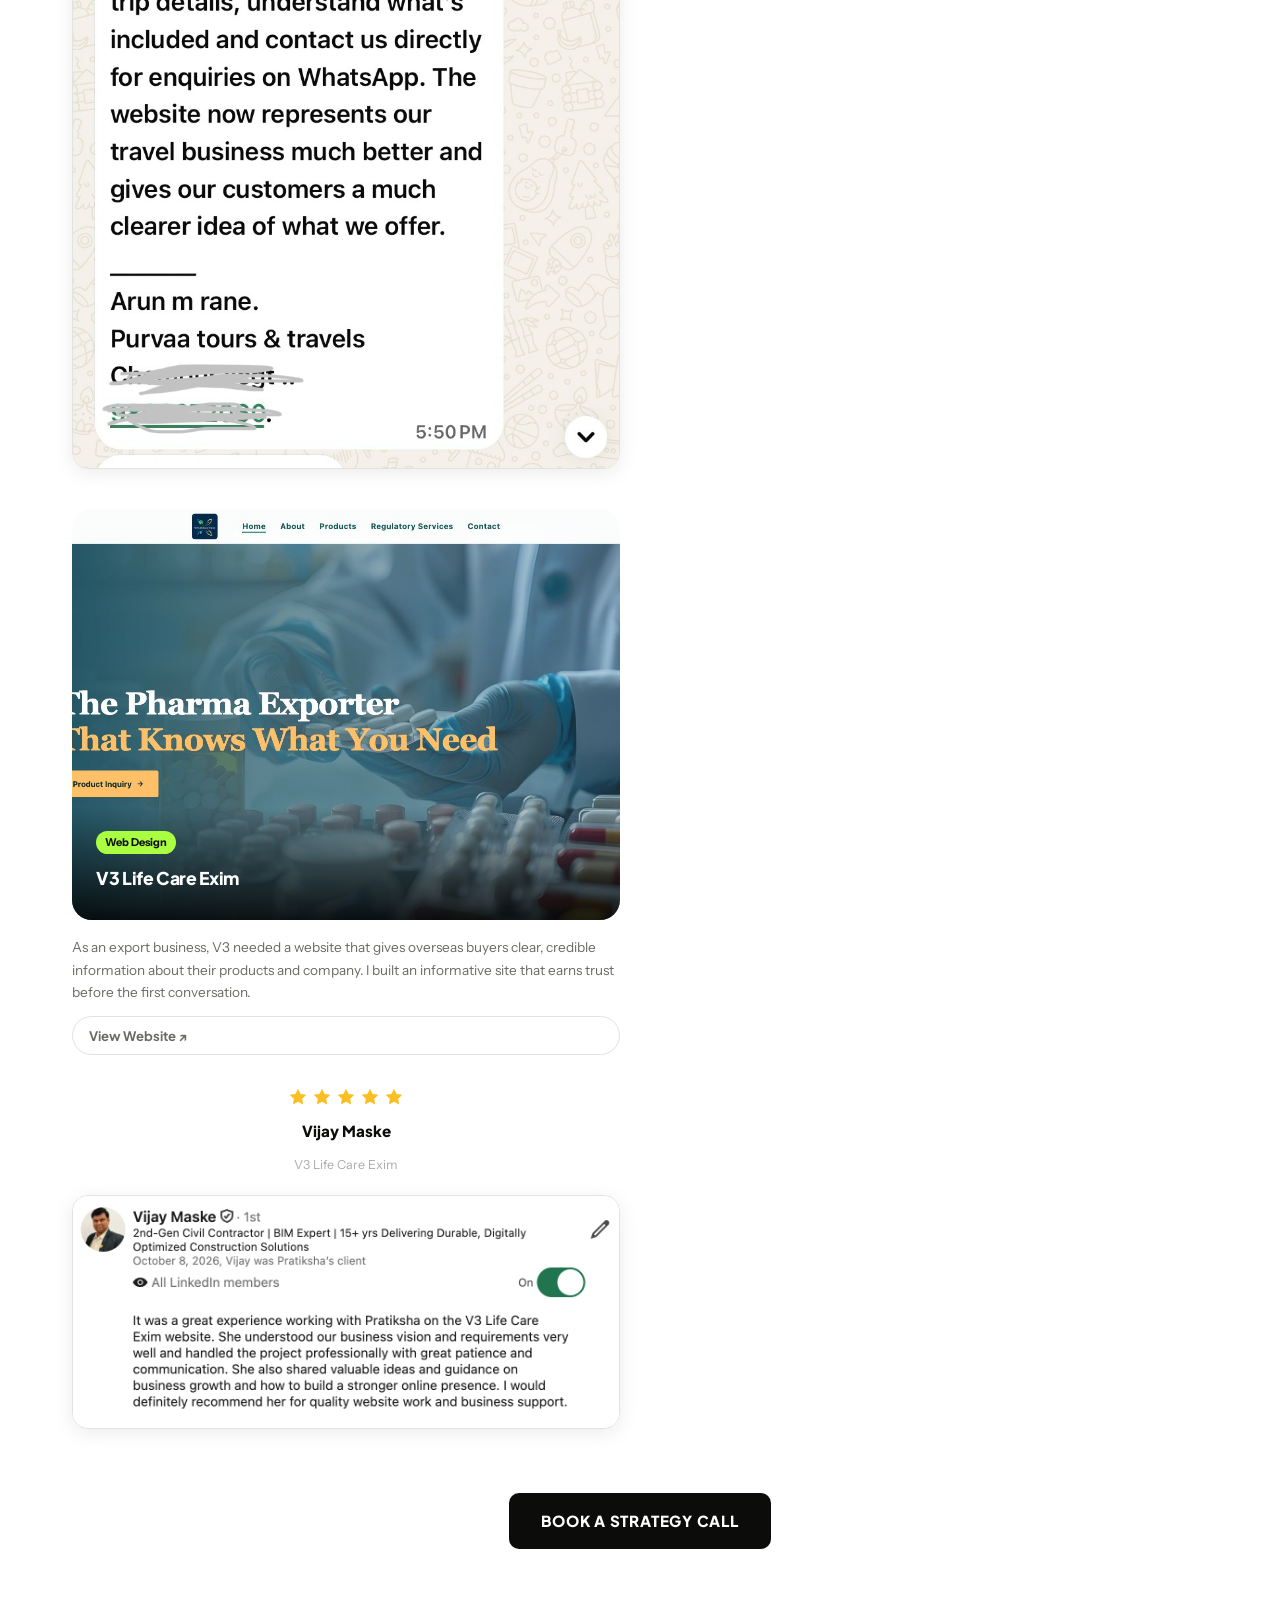
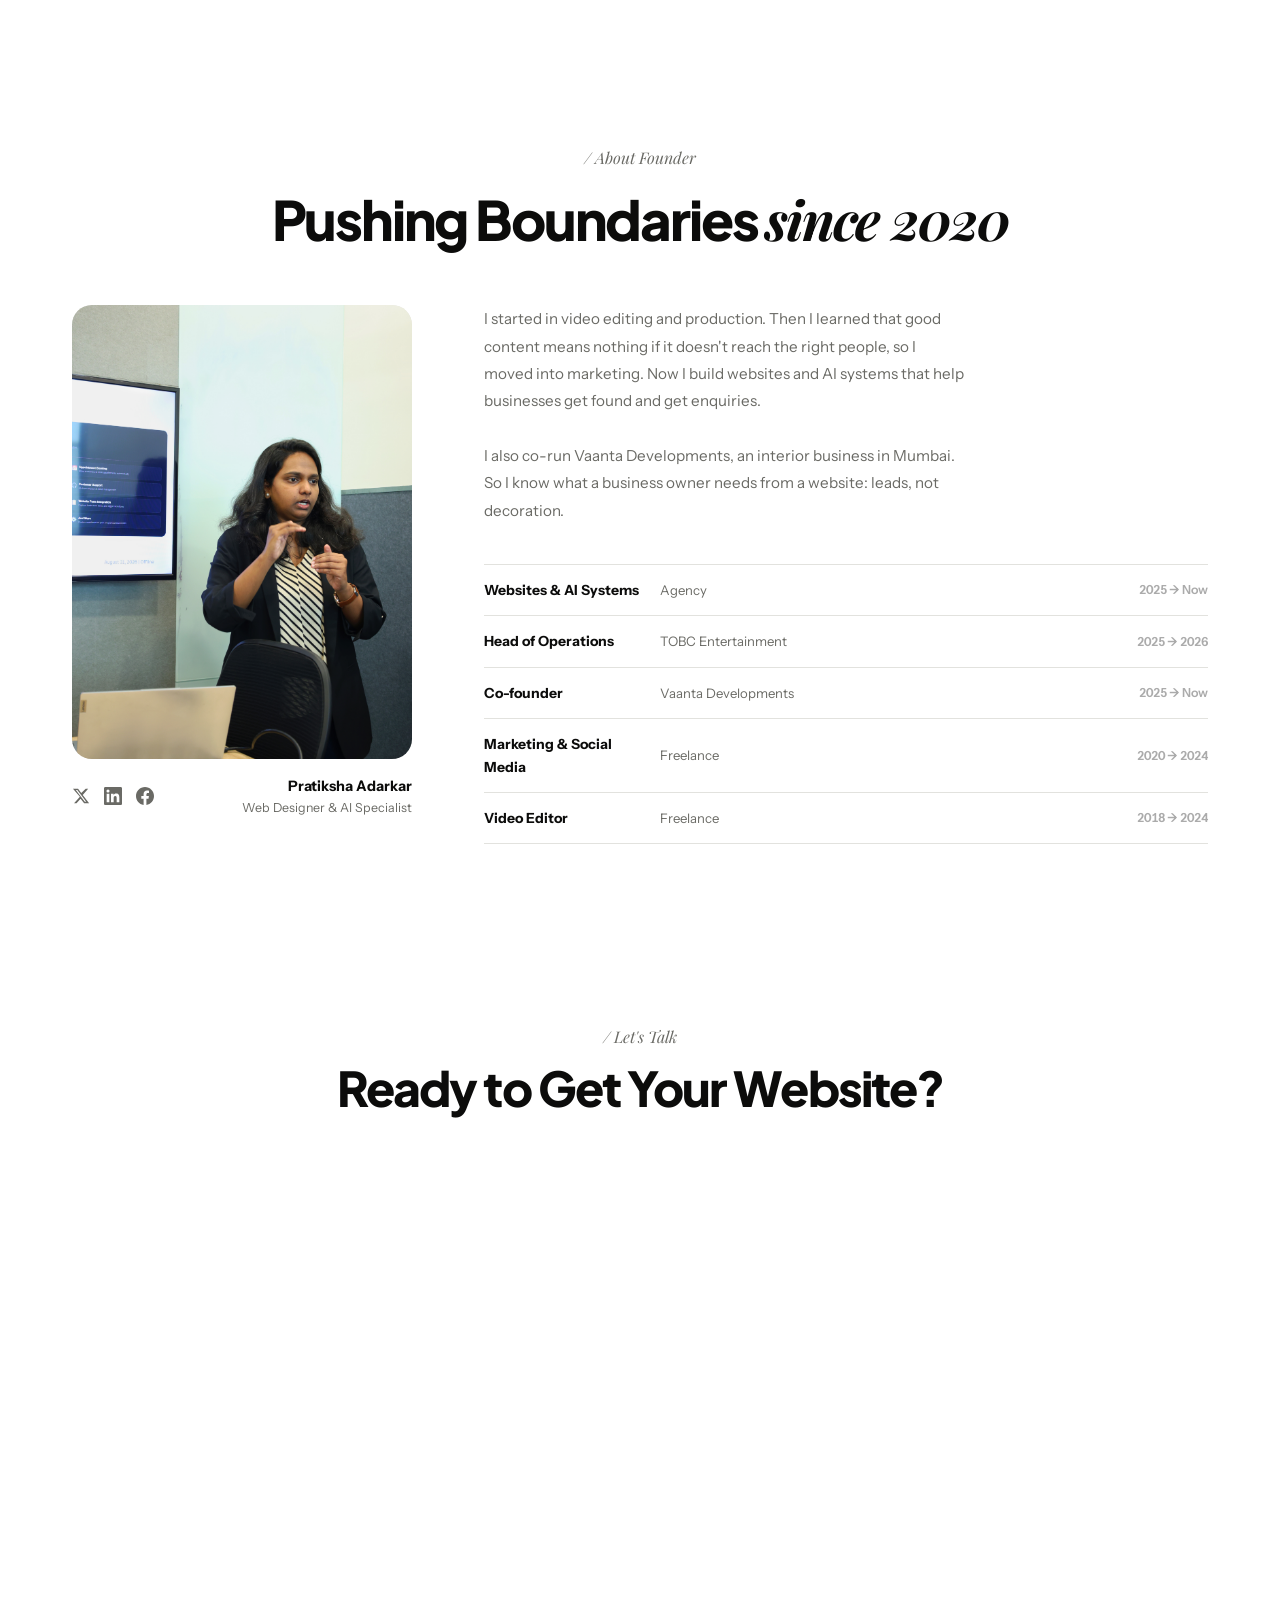
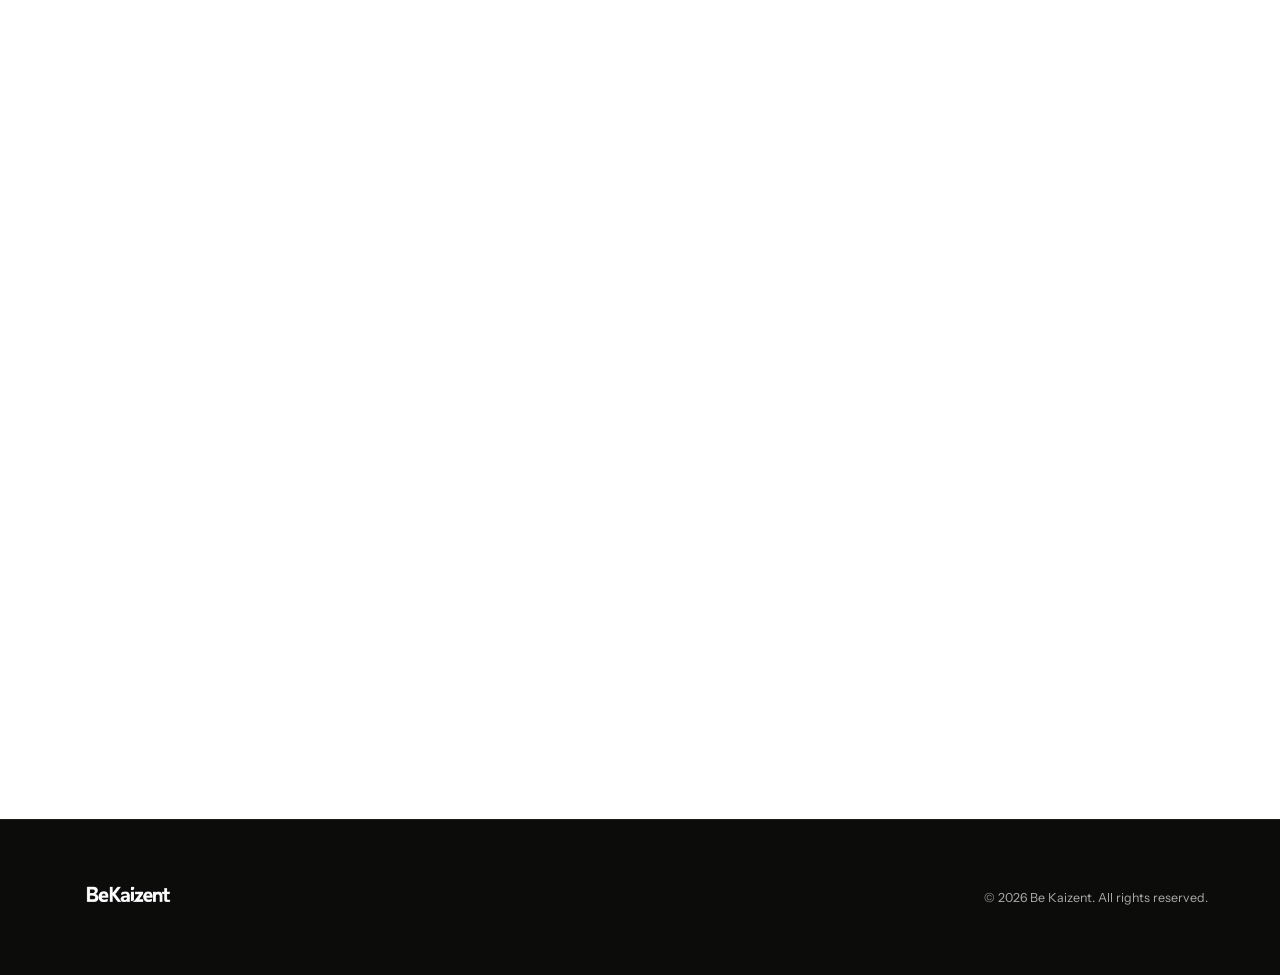
==== commit 3c3d24ce: "Add Mekhale Diagnostic Center thumbnail image Co-Authored-By: Claude Sonnet 4.6 <noreply@anthropic.c" ====
--- a/index.html
+++ b/index.html
@@ -888,7 +888,7 @@
     .wc-2 { background: url('assets/images/thumb-tobc.jpg') center top / cover no-repeat; }
     .wc-3 { background: url('assets/images/thumb-v3.jpg') center top / cover no-repeat; }
     .wc-4 { background: url('assets/images/thumb-purvaa.jpg') center top / cover no-repeat; }
-    .wc-5 { background: url('assets/images/thumb-mekhale.jpg') center top / cover no-repeat; }
+    .wc-5 { background: url('assets/images/thumb-mekhale.png') center top / cover no-repeat; }
     .work-card-inner {
       padding: 24px;
       background: linear-gradient(to top, rgba(0,0,0,0.85) 0%, transparent 100%);
